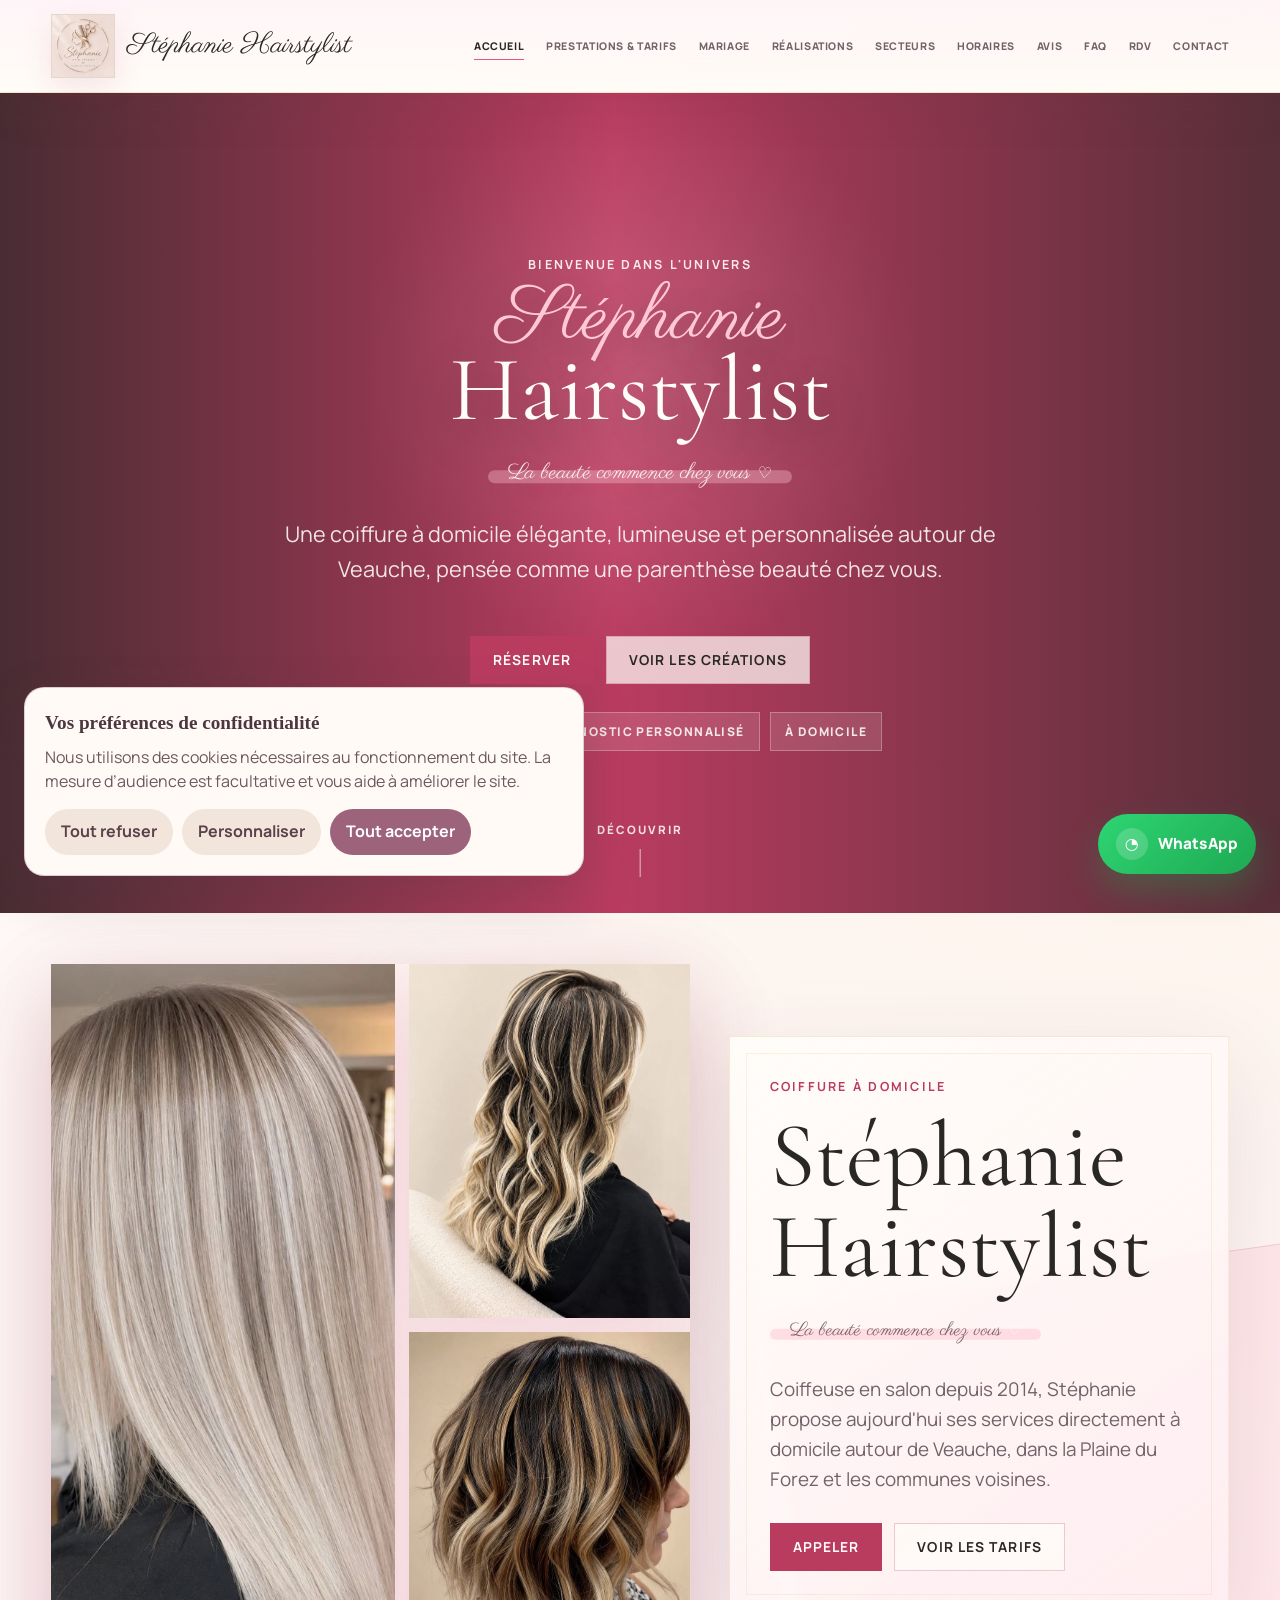
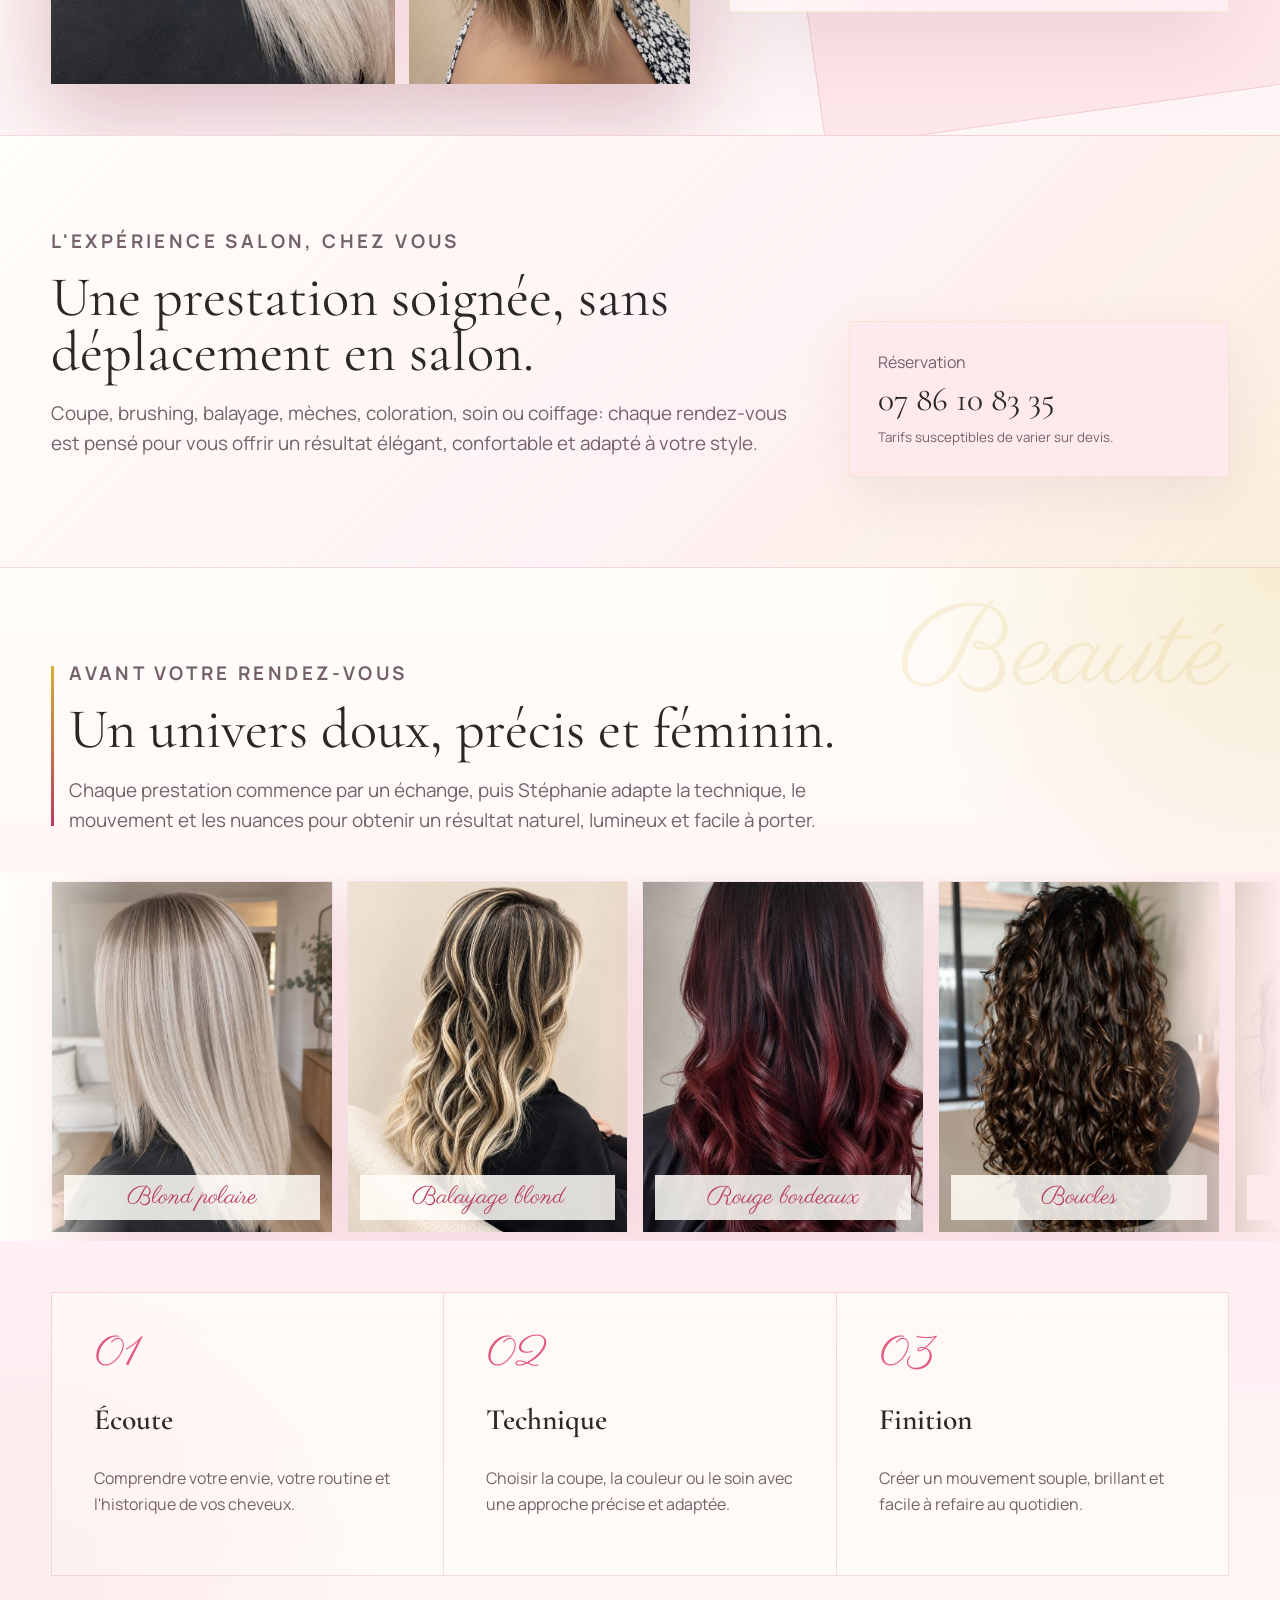
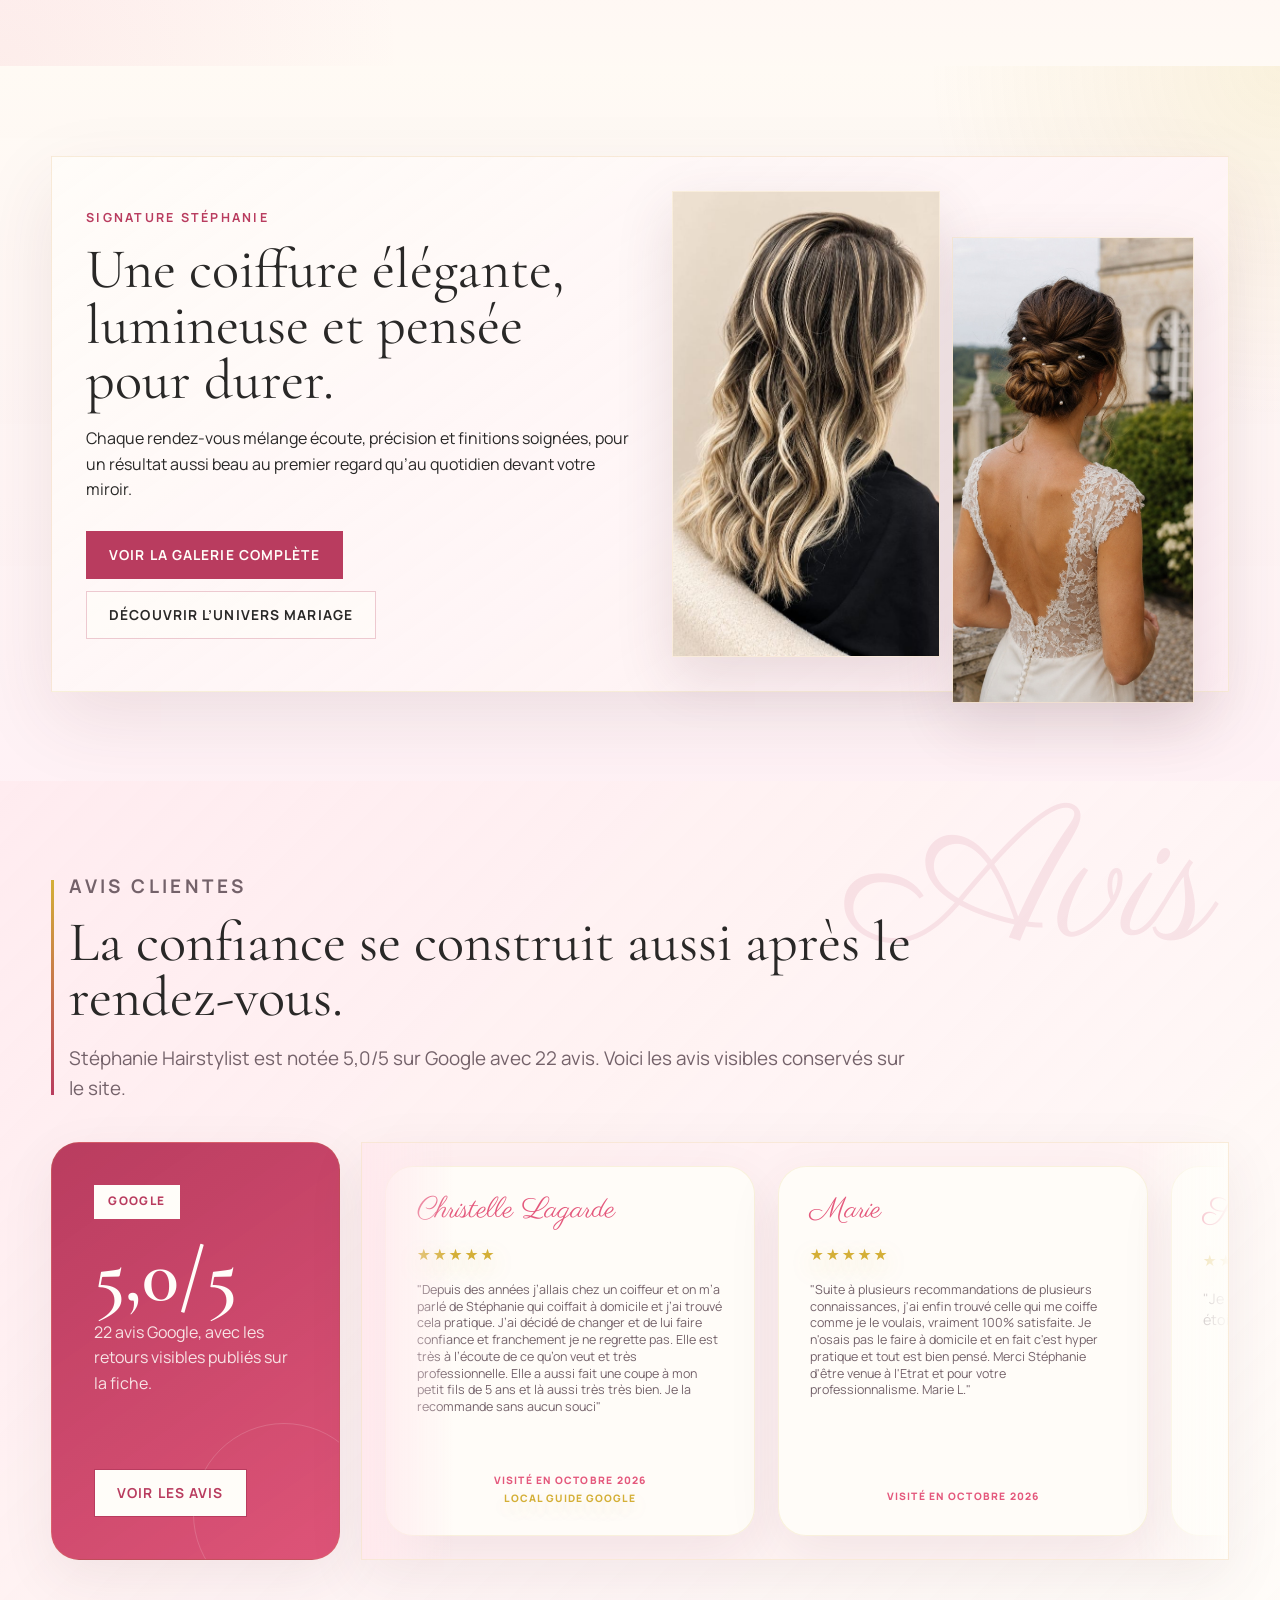
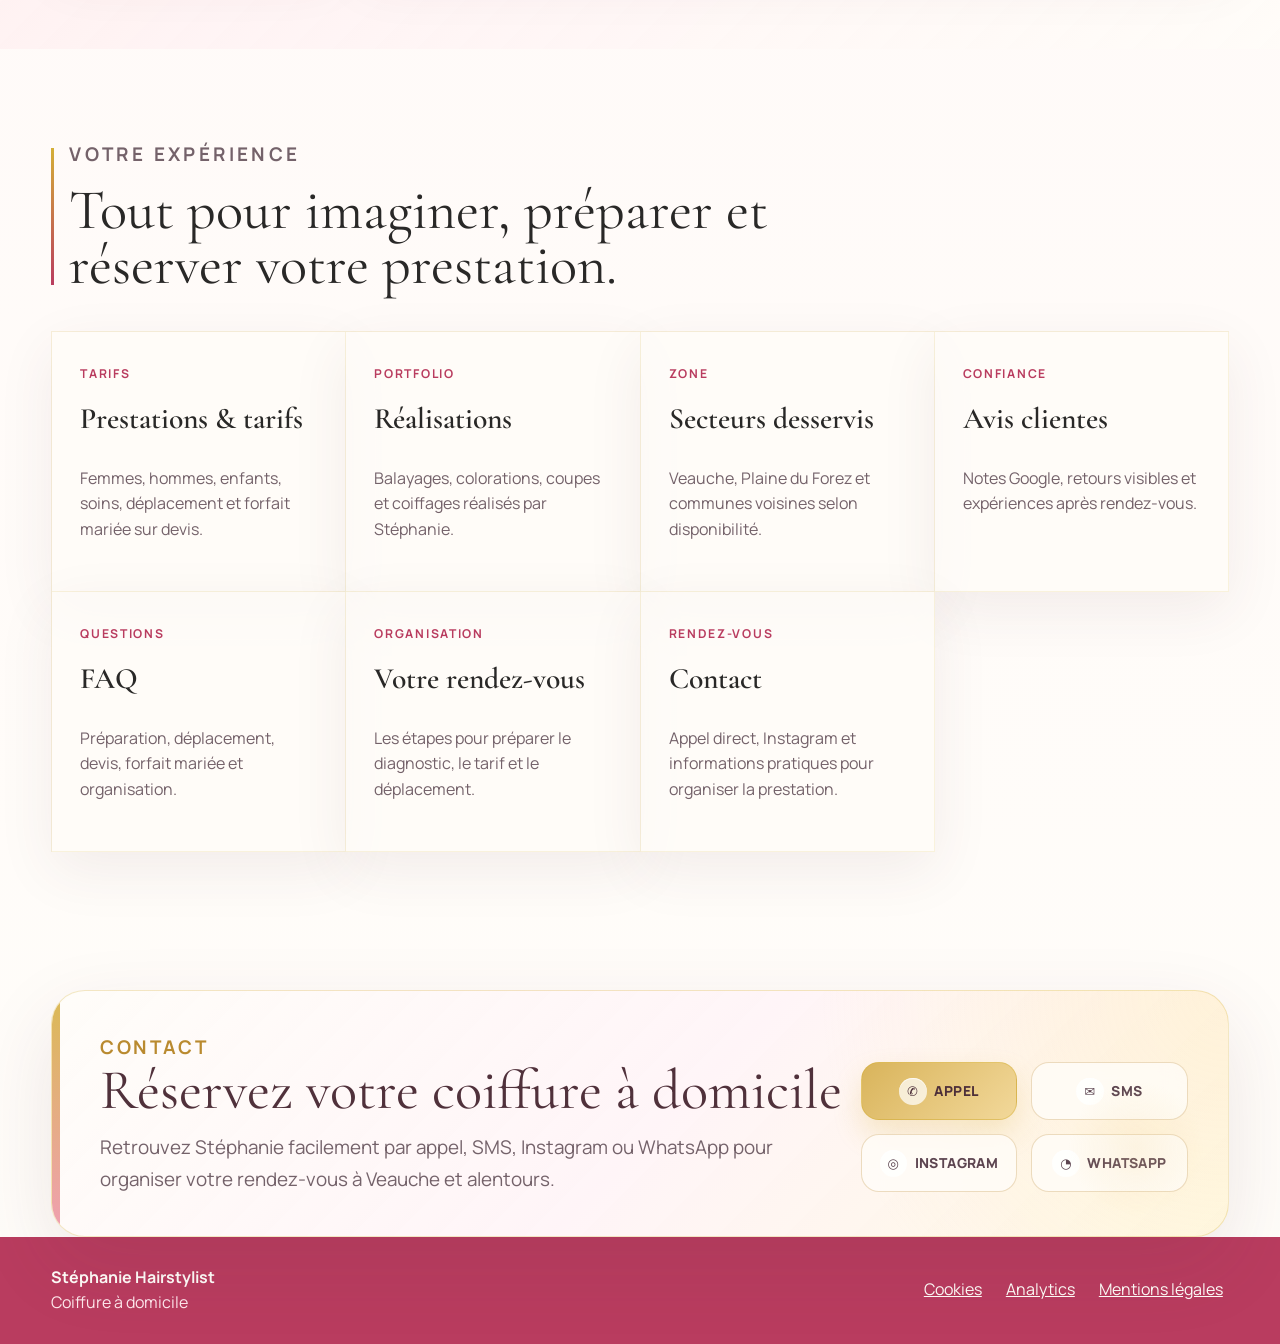
==== index.html @ c1f6a5e3 "Réparer les préférences et le suivi SMS" ====
<!doctype html>
<html lang="fr">
  <head>
    <meta charset="utf-8">
    <meta name="viewport" content="width=device-width, initial-scale=1">
    <title>Stéphanie Hairstylist | Coiffeuse à domicile</title>
    <meta name="description" content="Stéphanie Hairstylist, coiffeuse à domicile autour de Veauche, dans la Plaine du Forez, à Roche-la-Molière, Saint-Genest-Lerpt et communes voisines. Coupes, colorations, balayages et soins depuis 2014.">
    <meta name="keywords" content="coiffeuse à domicile Veauche, coiffure à domicile Veauche, coiffeuse Plaine du Forez, coiffeuse Roche-la-Molière, coiffeuse Saint-Genest-Lerpt, balayage Veauche, coloration à domicile Forez">
    <link rel="canonical" href="https://hairstylist-stephanie.com/">
    <meta property="og:title" content="Stéphanie Hairstylist | Coiffeuse à domicile">
    <meta property="og:description" content="Votre coiffeuse à domicile dans la Plaine du Forez. Coupes, couleurs, mèches et prestations personnalisées. La beauté commence chez vous 🩷">
    <meta property="og:image" content="https://hairstylist-stephanie.com/assets/brand/social-share-facebook.jpg">
    <meta property="og:url" content="https://hairstylist-stephanie.com/">
    <meta property="og:type" content="website">
    <meta property="og:site_name" content="Stéphanie Hairstylist">
    <meta property="og:image:width" content="1200">
    <meta property="og:image:height" content="630">
    <meta property="og:image:alt" content="Stéphanie Hairstylist, coiffeuse à domicile">
    <meta property="og:image:secure_url" content="https://hairstylist-stephanie.com/assets/brand/social-share-facebook.jpg">
    <meta property="og:image:type" content="image/jpeg">
    <meta name="twitter:card" content="summary_large_image">
    <meta name="twitter:title" content="Stéphanie Hairstylist | Coiffeuse à domicile">
    <meta name="twitter:description" content="Votre coiffeuse à domicile dans la Plaine du Forez. Coupes, couleurs, mèches et prestations personnalisées. La beauté commence chez vous 🩷">
    <meta name="twitter:image" content="https://hairstylist-stephanie.com/assets/brand/social-share-facebook.jpg">
    <meta name="twitter:image:alt" content="Stéphanie Hairstylist, coiffeuse à domicile">
    <link rel="icon" href="/assets/brand/logo-2026.jpg">
    <link rel="stylesheet" href="/src/styles.css?v=20261022-home-slider-21">
    <script type="application/ld+json">
      {
        "@context": "https://schema.org",
        "@type": "HairSalon",
        "name": "Stéphanie Hairstylist",
        "url": "https://hairstylist-stephanie.com/",
        "image": "https://hairstylist-stephanie.com/assets/brand/social-share-facebook.jpg",
        "telephone": "+33786108335",
        "description": "Coiffeuse à domicile autour de Veauche et dans la Plaine du Forez, spécialisée en coupes, brushing, colorations, balayages, mèches, soins et coiffures.",
        "priceRange": "€€",
        "areaServed": [
          { "@type": "AdministrativeArea", "name": "Loire (42)" },
          { "@type": "Place", "name": "Plaine du Forez" },
          { "@type": "City", "name": "Veauche" },
          { "@type": "City", "name": "Savigneux" },
          { "@type": "City", "name": "Saint-Romain-le-Puy" },
          { "@type": "City", "name": "Sury-le-Comtal" },
          { "@type": "City", "name": "Feurs" },
          { "@type": "City", "name": "Boën-sur-Lignon" },
          { "@type": "City", "name": "Roche-la-Molière" },
          { "@type": "City", "name": "Saint-Genest-Lerpt" }
        ],
        "sameAs": ["https://www.instagram.com/steph_aniehairstylist"],
        "aggregateRating": {
          "@type": "AggregateRating",
          "ratingValue": "5.0",
          "reviewCount": "22",
          "bestRating": "5",
          "worstRating": "1"
        },
        "foundingDate": "2025-10-06",
        "identifier": [
          { "@type": "PropertyValue", "propertyID": "SIREN", "value": "991 918 376" },
          { "@type": "PropertyValue", "propertyID": "SIRET", "value": "991 918 376 00013" }
        ]
      }
    </script>
    <script defer src="/src/content.js?v=20260916-realisations-photos-2"></script>
    <script defer src="/src/app.js?v=20260916-sector-zone-loire-exclusions"></script>
    <script defer src="/stephanie-analytics/consent.js?v=20261029-2"></script>
    <script defer src="/stephanie-analytics/tracker.js?v=20261029-2"></script>
  </head>
  <body>
    <header class="site-header">
      <a class="brand" href="index.html" aria-label="Accueil Stéphanie Hairstylist">
        <img src="/assets/brand/logo-2026.jpg" alt="Logo Stéphanie Hairstylist">
        <span>Stéphanie Hairstylist</span>
      </a>
      <button class="nav-toggle" type="button" aria-label="Ouvrir le menu" aria-expanded="false">
        <span></span><span></span><span></span>
      </button>
      <nav class="main-nav" aria-label="Navigation principale">
        <a class="active" href="index.html">Accueil</a>
        <a href="/prestations.html">Prestations & tarifs</a>
        <a href="/mariage.html">Mariage</a>
        <a href="/realisations.html">Réalisations</a>
        <a href="/secteurs.html">Secteurs</a>
        <a href="/horaires.html">Horaires</a>
        <a href="/avis.html">Avis</a>
        <a href="/faq.html">FAQ</a>
        <a href="/rdv.html">RDV</a>
        <a href="/contact.html">Contact</a>
      </nav>
    </header>

    <main>
      <section class="entry-stage" id="entree" aria-label="Entrée Stéphanie Hairstylist">
        <div class="entry-slider" aria-hidden="true">
          <img src="/assets/hero/accueil-principale-20261022.jpg" alt="">
          <img src="/assets/hero/accueil-4608-blonde.jpg" alt="">
          <img src="/assets/hero/accueil-4604-rousse.jpg" alt="">
          <img src="/assets/hero/accueil-4605-blonde-wavy.jpg" alt="">
          <img src="/assets/hero/accueil-4603-blonde-miel.jpg" alt="">
        </div>
        <div class="entry-content">
          <p class="kicker">Bienvenue dans l'univers</p>
          <h1><span class="script-name">Stéphanie</span> Hairstylist</h1>
          <p class="home-slogan">La beauté commence chez vous <span aria-hidden="true">♡</span></p>
          <p>Une coiffure à domicile élégante, lumineuse et personnalisée autour de Veauche, pensée comme une parenthèse beauté chez vous.</p>
          <div class="hero-actions">
            <a class="button primary" href="tel:+33786108335">Réserver</a>
            <a class="button secondary glass" href="/realisations.html">Voir les créations</a>
          </div>
          <div class="entry-stats" aria-label="Points forts">
            <span>Depuis 2014</span>
            <span>Diagnostic personnalisé</span>
            <span>À domicile</span>
          </div>
        </div>
        <a class="scroll-cue" href="#accueil" aria-label="Découvrir le site">Découvrir</a>
      </section>

      <section class="hero" id="accueil">
        <div class="hero-media" aria-hidden="true">
          <img src="/assets/gallery/48-blond-polaire-lisse.jpg" alt="">
          <img src="/assets/gallery/50-balayage-blond-wavy.jpg" alt="">
          <img src="/assets/gallery/45-carre-balayage-contour.jpg" alt="">
        </div>
        <div class="hero-copy">
          <p class="kicker">Coiffure à domicile</p>
          <h1>Stéphanie Hairstylist</h1>
          <p class="home-slogan dark">La beauté commence chez vous <span aria-hidden="true">♡</span></p>
          <p>Coiffeuse en salon depuis 2014, Stéphanie propose aujourd'hui ses services directement à domicile autour de Veauche, dans la Plaine du Forez et les communes voisines.</p>
          <div class="hero-actions">
            <a class="button primary" href="tel:+33786108335">Appeler</a>
            <a class="button secondary" href="/prestations.html">Voir les tarifs</a>
          </div>
        </div>
      </section>

      <section class="intro-section intro-section-luxe">
        <div class="intro-copy">
          <p class="section-label">L'expérience salon, chez vous</p>
          <h2>Une prestation soignée, sans déplacement en salon.</h2>
          <p>Coupe, brushing, balayage, mèches, coloration, soin ou coiffage: chaque rendez-vous est pensé pour vous offrir un résultat élégant, confortable et adapté à votre style.</p>
        </div>
        <div class="quick-contact">
          <span>Réservation</span>
          <a href="tel:+33786108335">07 86 10 83 35</a>
          <small>Tarifs susceptibles de varier sur devis.</small>
        </div>
      </section>

      <section class="section beauty-showcase beauty-showcase-luxe">
        <div class="section-heading">
          <p class="section-label">Avant votre rendez-vous</p>
          <h2>Un univers doux, précis et féminin.</h2>
          <p>Chaque prestation commence par un échange, puis Stéphanie adapte la technique, le mouvement et les nuances pour obtenir un résultat naturel, lumineux et facile à porter.</p>
        </div>
        <div class="beauty-ribbon" aria-label="Aperçu des réalisations">
          <div class="beauty-ribbon-track">
            <figure><img src="/assets/gallery/48-blond-polaire-lisse.jpg" alt="Blond polaire lisse"><figcaption>Blond polaire</figcaption></figure>
            <figure><img src="/assets/gallery/50-balayage-blond-wavy.jpg" alt="Balayage blond wavy"><figcaption>Balayage blond</figcaption></figure>
            <figure><img src="/assets/gallery/43-rouge-bordeaux-wavy.jpg" alt="Rouge bordeaux wavy"><figcaption>Rouge bordeaux</figcaption></figure>
            <figure><img src="/assets/gallery/44-boucles-brunes-longues.jpg" alt="Boucles brunes longues"><figcaption>Boucles</figcaption></figure>
            <figure><img src="/assets/gallery/45-carre-balayage-contour.jpg" alt="Carré balayage contour"><figcaption>Carré balayage</figcaption></figure>
            <figure><img src="/assets/gallery/46-rose-framboise-boucles.jpg" alt="Rose framboise bouclé"><figcaption>Rose framboise</figcaption></figure>
            <figure><img src="/assets/gallery/47-lissage-caramel-dore.jpg" alt="Lissage caramel doré"><figcaption>Lissage caramel</figcaption></figure>
            <figure><img src="/assets/gallery/49-meches-brunes-lisses.jpg" alt="Mèches brunes lisses"><figcaption>Mèches</figcaption></figure>
            <figure><img src="/assets/gallery/33-carre-cuivre-glossy.svg" alt="Carré cuivré glossy"><figcaption>Cuivré</figcaption></figure>
            <figure><img src="/assets/gallery/36-balayage-brun-froid.svg" alt="Balayage brun froid"><figcaption>Brun lumineux</figcaption></figure>
            <figure><img src="/assets/gallery/41-carre-brun-meche.svg" alt="Court brun méché"><figcaption>Court méché</figcaption></figure>
            <figure><img src="/assets/gallery/42-rouge-glossy-carre.svg" alt="Rouge glossy court"><figcaption>Rouge glossy</figcaption></figure>
            <figure><img src="/assets/mariage/01-chignon-tresse-rousse.jpg" alt="Chignon tressé roux" loading="lazy"><figcaption>Mariage · Chignon tressé</figcaption></figure>
            <figure><img src="/assets/mariage/02-chignon-banane-brun.jpg" alt="Chignon banane brun" loading="lazy"><figcaption>Mariage · Chignon banane</figcaption></figure>
            <figure><img src="/assets/mariage/03-attache-basse-blonde.jpg" alt="Attache basse blonde" loading="lazy"><figcaption>Mariage · Attache basse</figcaption></figure>
            <figure><img src="/assets/mariage/04-tresse-basse-brune.jpg" alt="Tresse basse brune" loading="lazy"><figcaption>Mariage · Tresse basse</figcaption></figure>
            <figure><img src="/assets/mariage/05-chignon-bas-brun.jpg" alt="Chignon bas brun" loading="lazy"><figcaption>Mariage · Chignon bas</figcaption></figure>
            <figure><img src="/assets/mariage/06-tresse-basse-rousse.jpg" alt="Tresse basse rousse" loading="lazy"><figcaption>Mariage · Tresse rousse</figcaption></figure>
            <figure><img src="/assets/mariage/07-chignon-tresse-brun.jpg" alt="Chignon tressé brun" loading="lazy"><figcaption>Mariage · Chignon tressé</figcaption></figure>
            <figure><img src="/assets/mariage/08-tresse-longue-fleurie.jpg" alt="Tresse longue fleurie" loading="lazy"><figcaption>Mariage · Tresse fleurie</figcaption></figure>
            <figure><img src="/assets/mariage/09-carre-wavy-blond.jpg" alt="Carré wavy blond" loading="lazy"><figcaption>Mariage · Carré wavy</figcaption></figure>
            <figure><img src="/assets/mariage/10-wavy-long-brun.jpg" alt="Wavy long brun" loading="lazy"><figcaption>Mariage · Wavy brun</figcaption></figure>
            <figure><img src="/assets/mariage/11-queue-basse-brune.jpg" alt="Queue basse brune" loading="lazy"><figcaption>Mariage · Queue basse</figcaption></figure>
            <figure><img src="/assets/mariage/12-chignon-blond-lac.jpg" alt="Chignon blond romantique" loading="lazy"><figcaption>Mariage · Chignon blond</figcaption></figure>
            <figure><img src="/assets/mariage/13-tresse-bulle-brune.jpg" alt="Tresse bulle brune" loading="lazy"><figcaption>Mariage · Tresse bulle</figcaption></figure>
            <figure><img src="/assets/mariage/14-demi-attache-brune.jpg" alt="Demi-attache brune" loading="lazy"><figcaption>Mariage · Demi-attache</figcaption></figure>
            <figure><img src="/assets/mariage/15-queue-haute-blonde.jpg" alt="Queue haute blonde" loading="lazy"><figcaption>Mariage · Queue haute</figcaption></figure>
            <figure><img src="/assets/mariage/16-chignon-tresse-rousse-bijou.jpg" alt="Chignon tressé roux avec bijou" loading="lazy"><figcaption>Mariage · Tresse précieuse</figcaption></figure>
            <figure><img src="/assets/mariage/17-chignon-flou-roux.jpg" alt="Chignon flou roux" loading="lazy"><figcaption>Mariage · Chignon flou</figcaption></figure>
            <figure><img src="/assets/mariage/18-tresse-longue-blonde.jpg" alt="Tresse longue blonde" loading="lazy"><figcaption>Mariage · Tresse blonde</figcaption></figure>
            <figure><img src="/assets/mariage/19-wavy-blond-bijou.jpg" alt="Wavy blond avec bijou" loading="lazy"><figcaption>Mariage · Wavy blond</figcaption></figure>
            <figure><img src="/assets/mariage/20-chignon-bas-roux.jpg" alt="Chignon bas roux" loading="lazy"><figcaption>Mariage · Chignon roux</figcaption></figure>
            <figure><img src="/assets/mariage/21-chignon-tresse-perles.jpg" alt="Chignon tressé avec perles" loading="lazy"><figcaption>Mariage · Tresse et perles</figcaption></figure>
            <figure><img src="/assets/mariage/22-chignon-bas-brun-verriere.jpg" alt="Chignon bas brun" loading="lazy"><figcaption>Mariage · Chignon brun</figcaption></figure>
            <figure><img src="/assets/mariage/23-chignon-haut-brun.jpg" alt="Chignon haut brun" loading="lazy"><figcaption>Mariage · Chignon haut</figcaption></figure>
            <figure><img src="/assets/gallery/51-coupe-homme-degrade-barbe.jpg" alt="Dégradé homme avec barbe" loading="lazy"><figcaption>Homme · Dégradé et barbe</figcaption></figure>
            <figure><img src="/assets/gallery/52-coupe-homme-texture.jpg" alt="Coupe homme texturée" loading="lazy"><figcaption>Homme · Coupe texturée</figcaption></figure>
            <figure><img src="/assets/gallery/53-coupe-homme-boucle-degrade.jpg" alt="Dégradé bouclé homme" loading="lazy"><figcaption>Homme · Dégradé bouclé</figcaption></figure>
            <figure><img src="/assets/gallery/54-coupe-homme-longue-bouclee.jpg" alt="Coupe homme longue bouclée" loading="lazy"><figcaption>Homme · Boucles longues</figcaption></figure>
            <figure><img src="/assets/gallery/55-coupe-homme-degrade-naturel.jpg" alt="Dégradé naturel homme" loading="lazy"><figcaption>Homme · Dégradé naturel</figcaption></figure>
            <figure><img src="/assets/homme/codex-clipboard-8e6dac6a-ccc5-4b49-90c0-f9670b055e3d.jpg" alt="Coupe homme naturel en lumière dorée" loading="lazy"><figcaption>Homme · Lumière dorée</figcaption></figure>
            <figure><img src="/assets/homme/codex-clipboard-05c6ee0b-7695-4b1d-ada2-12fd46596fd2.jpg" alt="Coupe homme barbe et volume urbain" loading="lazy"><figcaption>Homme · Barbe et volume</figcaption></figure>
            <figure><img src="/assets/homme/codex-clipboard-d5243a38-d0f3-4e5e-ab60-feb4e8b10f4e.jpg" alt="Coupe homme dégradé moderne" loading="lazy"><figcaption>Homme · Dégradé moderne</figcaption></figure>
            <figure><img src="/assets/homme/codex-clipboard-cab016f2-52ed-4c7f-b7bf-13b621d523ee.jpg" alt="Coupe homme esprit nature" loading="lazy"><figcaption>Homme · Esprit nature</figcaption></figure>
            <figure><img src="/assets/homme/codex-clipboard-1c58c98a-18e3-417d-bc35-ca9e4a66d842.jpg" alt="Coupe homme élégante en ville" loading="lazy"><figcaption>Homme · Élégance urbaine</figcaption></figure>
            <figure><img src="/assets/homme/codex-clipboard-bd2f6b21-feef-4ff8-8a04-1fb283969ea7.jpg" alt="Coupe homme wavy bord de mer" loading="lazy"><figcaption>Homme · Bord de mer</figcaption></figure>
          </div>
        </div>
        <div class="experience-steps">
          <article>
            <span>01</span>
            <h3>Écoute</h3>
            <p>Comprendre votre envie, votre routine et l'historique de vos cheveux.</p>
          </article>
          <article>
            <span>02</span>
            <h3>Technique</h3>
            <p>Choisir la coupe, la couleur ou le soin avec une approche précise et adaptée.</p>
          </article>
          <article>
            <span>03</span>
            <h3>Finition</h3>
            <p>Créer un mouvement souple, brillant et facile à refaire au quotidien.</p>
          </article>
        </div>
      </section>

      <section class="section signature-section">
        <div class="signature-panel">
          <div class="signature-copy">
            <p class="section-label">Signature Stéphanie</p>
            <h2>Une coiffure élégante, lumineuse et pensée pour durer.</h2>
            <p>Chaque rendez-vous mélange écoute, précision et finitions soignées, pour un résultat aussi beau au premier regard qu’au quotidien devant votre miroir.</p>
            <div class="hero-actions">
              <a class="button primary" href="/realisations.html">Voir la galerie complète</a>
              <a class="button secondary" href="/mariage.html">Découvrir l’univers mariage</a>
            </div>
          </div>
          <div class="signature-visual" aria-hidden="true">
            <img src="/assets/gallery/50-balayage-blond-wavy.jpg" alt="">
            <img src="/assets/mariage/21-chignon-tresse-perles.jpg" alt="">
          </div>
        </div>
      </section>

      <section class="section reviews-section" id="avis">
        <div class="section-heading">
          <p class="section-label">Avis clientes</p>
          <h2>La confiance se construit aussi après le rendez-vous.</h2>
          <p>Stéphanie Hairstylist est notée 5,0/5 sur Google avec 22 avis. Voici les avis visibles conservés sur le site.</p>
        </div>
        <div class="reviews-layout home-reviews-layout">
          <article class="reviews-score">
            <span class="reviews-mark">Google</span>
            <strong>5,0/5</strong>
            <p>22 avis Google, avec les retours visibles publiés sur la fiche.</p>
            <a class="button primary" href="https://www.google.com/search?q=hairstylist+st%C3%A9phanie+veauche" target="_blank" rel="noreferrer">Voir les avis</a>
          </article>
          <div class="reviews-marquee" aria-label="Avis clients Google défilants">
            <div class="reviews-marquee-track">
              <article class="review-card long-review">
                <span>Christelle Lagarde</span>
                <div class="review-stars" aria-label="Note 5 sur 5">★★★★★</div>
                <p>"Depuis des années j’allais chez un coiffeur et on m’a parlé de Stéphanie qui coiffait à domicile et j’ai trouvé cela pratique. J’ai décidé de changer et de lui faire confiance et franchement je ne regrette pas. Elle est très à l’écoute de ce qu’on veut et très professionnelle. Elle a aussi fait une coupe à mon petit fils de 5 ans et là aussi très très bien. Je la recommande sans aucun souci"</p>
                <small class="review-meta">
                  <span>Visité en octobre 2026</span>
                  <span class="local-guide">Local Guide Google</span>
                </small>
              </article>
              <article class="review-card long-review">
                <span>Marie</span>
                <div class="review-stars" aria-label="Note 5 sur 5">★★★★★</div>
                <p>"Suite à plusieurs recommandations de plusieurs connaissances, j'ai enfin trouvé celle qui me coiffe comme je le voulais, vraiment 100% satisfaite. Je n'osais pas le faire à domicile et en fait c'est hyper pratique et tout est bien pensé. Merci Stéphanie d'être venue à l'Etrat et pour votre professionnalisme. Marie L."</p>
                <small>Visité en octobre 2026</small>
              </article>
              <article class="review-card">
                <span>Shay Ïna</span>
                <div class="review-stars" aria-label="Note 5 sur 5">★★★★★</div>
                <p>"Je confirme tous les autres avis avec 5 étoiles. Très contente"</p>
                <small class="review-meta">
                  <span>Visité en septembre 2026</span>
                  <span class="local-guide">Local Guide Google</span>
                </small>
              </article>
              <article class="review-card long-review">
                <span>Jade Murat</span>
                <div class="review-stars" aria-label="Note 5 sur 5">★★★★★</div>
                <p>"Stéphanie me coiffe depuis plusieurs années, c'est une excellente coiffeuse, de bons conseils, à l'écoute, qui connait vraiment son métier. On peut que lui faire confiance :)"</p>
                <small>Visité en septembre 2026</small>
              </article>
              <article class="review-card long-review">
                <span>Francoise</span>
                <div class="review-stars" aria-label="Note 5 sur 5">★★★★★</div>
                <p>"Je connais Stéphanie depuis quelques années maintenant c’est la meilleure coiffeuse que j’ai pu connaître. De bons conseils, à l’écoute et, surtout un sacré talent. Comme à chaque passage je ne suis jamais déçue. Elle est exceptionnelle 🧚‍♀️"</p>
                <small>Visité en septembre 2026</small>
              </article>
              <article class="review-card long-review">
                <span>Nath Di Luoffo</span>
                <div class="review-stars" aria-label="Note 5 sur 5">★★★★★</div>
                <p>"Je recommande vivement! Stéphanie est une excellente coiffeuse ,de bon conseil et à l'écoute.Je suis vraiment satisfaite de ma coupe et Stéphanie a réalisé un ombré parfait! Très professionnelle et disponible, on est tout de suite en confiance. Merci beaucoup! Une nouvelle cliente fidèle. Nathalie D L"</p>
                <small>Visité en septembre 2026</small>
              </article>
              <article class="review-card long-review">
                <span>Alouache Sofiane</span>
                <div class="review-stars" aria-label="Note 5 sur 5">★★★★★</div>
                <p>"Première fois que nous essayons une coiffeuse à domicile , Et ben s'était parfait , une prestation bien exécuter pour moi ma femme et mon fils , Professionnellement parfaite ! Humainement incroyable . Coiffeuse à l'écoute , arrangeante , douce, sociable et professionnelle. Merci encore ! Nous vous recontacterons rapidement 🙏"</p>
                <small class="review-meta">
                  <span>Visité en août 2026</span>
                  <span class="local-guide">Local Guide Google</span>
                </small>
              </article>
              <article class="review-card">
                <span>Priscilla Loubier</span>
                <div class="review-stars" aria-label="Note 5 sur 5">★★★★★</div>
                <p>"Coiffeuse au top , très agréable et se déplace à domicile. Je recommande les yeux fermés !"</p>
                <small>Visité en août 2026</small>
              </article>
              <article class="review-card">
                <span>Matis Vandendriessche</span>
                <div class="review-stars" aria-label="Note 5 sur 5">★★★★★</div>
                <p>"le professionnalisme de cette coiffeuse est au top je recommande fortement !!"</p>
                <small>Visité en août 2026</small>
              </article>
              <article class="review-card long-review" aria-hidden="true">
                <span>Nath Di Luoffo</span>
                <div class="review-stars" aria-label="Note 5 sur 5">★★★★★</div>
                <p>"Je recommande vivement! Stéphanie est une excellente coiffeuse ,de bon conseil et à l'écoute.Je suis vraiment satisfaite de ma coupe et Stéphanie a réalisé un ombré parfait! Très professionnelle et disponible, on est tout de suite en confiance. Merci beaucoup! Une nouvelle cliente fidèle. Nathalie D L"</p>
                <small>Visité en septembre 2026</small>
              </article>
              <article class="review-card long-review" aria-hidden="true">
                <span>Alouache Sofiane</span>
                <div class="review-stars" aria-label="Note 5 sur 5">★★★★★</div>
                <p>"Première fois que nous essayons une coiffeuse à domicile , Et ben s'était parfait , une prestation bien exécuter pour moi ma femme et mon fils , Professionnellement parfaite ! Humainement incroyable . Coiffeuse à l'écoute , arrangeante , douce, sociable et professionnelle. Merci encore ! Nous vous recontacterons rapidement 🙏"</p>
                <small class="review-meta">
                  <span>Visité en août 2026</span>
                  <span class="local-guide">Local Guide Google</span>
                </small>
              </article>
              <article class="review-card" aria-hidden="true">
                <span>Priscilla Loubier</span>
                <div class="review-stars" aria-label="Note 5 sur 5">★★★★★</div>
                <p>"Coiffeuse au top , très agréable et se déplace à domicile. Je recommande les yeux fermés !"</p>
                <small>Visité en août 2026</small>
              </article>
              <article class="review-card" aria-hidden="true">
                <span>Matis Vandendriessche</span>
                <div class="review-stars" aria-label="Note 5 sur 5">★★★★★</div>
                <p>"le professionnalisme de cette coiffeuse est au top je recommande fortement !!"</p>
                <small>Visité en août 2026</small>
              </article>
              <article class="review-card">
                <span>Leslie Berthomieu</span>
                <div class="review-stars" aria-label="Note 5 sur 5">★★★★★</div>
                <p>"Stéphanie est super, à l'écoute elle sait vous rendre belle. Elle connaît son boulot sur le bout des doigts et je la recommande à 100%."</p>
                <small class="review-meta">
                  <span>Visité en juillet 2026</span>
                  <span class="local-guide">Local Guide Google</span>
                </small>
              </article>
              <article class="review-card long-review dense-review">
                <span>De Sousa Samuel</span>
                <div class="review-stars" aria-label="Note 5 sur 5">★★★★★</div>
                <p>"Cela fait plusieurs fois que je fais appel à cette coiffeuse à domicile et je ne peux que la recommander ! Elle est toujours ponctuelle, très professionnelle et d’une grande gentillesse. Elle prend vraiment le temps de conseiller et de comprendre ce que l’on souhaite. On sent qu’elle privilégie la qualité plutôt que la quantité, avec beaucoup de soin et de précision dans son travail. Le résultat est toujours impeccable et correspond parfaitement à mes attentes. Un vrai confort de profiter d’une prestation de qualité directement à domicile, avec une personne passionnée, à l’écoute et très agréable. Je recommande les yeux fermés !"</p>
                <small>Visité en juillet 2026</small>
              </article>
              <article class="review-card">
                <span>Anthony Martine</span>
                <div class="review-stars" aria-label="Note 5 sur 5">★★★★★</div>
                <p>"Excellente coiffeuse, qui s’est occupé de ma femme et moi même. Vraiment a l’écoute, professionnelle et très soucieuse de chaque petit détail. Nous recommandons fortement et la remercions pour sa gentillesse."</p>
                <small>Visité en juillet 2026</small>
              </article>
              <article class="review-card">
                <span>Passion Pêche</span>
                <div class="review-stars" aria-label="Note 5 sur 5">★★★★★</div>
                <p>"Très content de sa prestation, une vraie professionnelle, on sent qu'elle est passionnée, et le résultat a été parfait."</p>
                <small>Visité en juillet 2026</small>
              </article>
              <article class="review-card">
                <span>Selma Aït Addi</span>
                <div class="review-stars" aria-label="Note 5 sur 5">★★★★★</div>
                <p>"Vraiment très très contente de Stéphanie, on me l'avait recommandé, dorénavant ce ne sera qu'elle qui aura mes cheveux entre ses mains !"</p>
                <small>Visité en juillet 2026</small>
              </article>
              <article class="review-card">
                <span>Marion Gillet De Thorey</span>
                <div class="review-stars" aria-label="Note 5 sur 5">★★★★★</div>
                <p>"Super coiffeuse à domicile. Professionnelle et très sympathique. J'ai toujours eu peur d'aller chez le coiffeur et j'ai été entièrement satisfaite des services de Stéphanie ! Je la recommande à 100%."</p>
                <small>Visité en juillet 2026</small>
              </article>
              <article class="review-card">
                <span>Yohan Pradier</span>
                <div class="review-stars" aria-label="Note 5 sur 5">★★★★★</div>
                <p>"Très satisfait de ma nouvelle coupe de cheveux et du taillage de ma barbe je suis ravis"</p>
                <small>Visité en juin 2026</small>
              </article>
              <article class="review-card" aria-hidden="true">
                <span>Leslie Berthomieu</span>
                <div class="review-stars" aria-label="Note 5 sur 5">★★★★★</div>
                <p>"Stéphanie est super, à l'écoute elle sait vous rendre belle. Elle connaît son boulot sur le bout des doigts et je la recommande à 100%."</p>
                <small class="review-meta">
                  <span>Visité en juillet 2026</span>
                  <span class="local-guide">Local Guide Google</span>
                </small>
              </article>
              <article class="review-card long-review dense-review" aria-hidden="true">
                <span>De Sousa Samuel</span>
                <div class="review-stars" aria-label="Note 5 sur 5">★★★★★</div>
                <p>"Cela fait plusieurs fois que je fais appel à cette coiffeuse à domicile et je ne peux que la recommander ! Elle est toujours ponctuelle, très professionnelle et d’une grande gentillesse. Elle prend vraiment le temps de conseiller et de comprendre ce que l’on souhaite. On sent qu’elle privilégie la qualité plutôt que la quantité, avec beaucoup de soin et de précision dans son travail. Le résultat est toujours impeccable et correspond parfaitement à mes attentes. Un vrai confort de profiter d’une prestation de qualité directement à domicile, avec une personne passionnée, à l’écoute et très agréable. Je recommande les yeux fermés !"</p>
                <small>Visité en juillet 2026</small>
              </article>
              <article class="review-card" aria-hidden="true">
                <span>Anthony Martine</span>
                <div class="review-stars" aria-label="Note 5 sur 5">★★★★★</div>
                <p>"Excellente coiffeuse, qui s’est occupé de ma femme et moi même. Vraiment a l’écoute, professionnelle et très soucieuse de chaque petit détail. Nous recommandons fortement et la remercions pour sa gentillesse."</p>
                <small>Visité en juillet 2026</small>
              </article>
              <article class="review-card" aria-hidden="true">
                <span>Passion Pêche</span>
                <div class="review-stars" aria-label="Note 5 sur 5">★★★★★</div>
                <p>"Très content de sa prestation, une vraie professionnelle, on sent qu'elle est passionnée, et le résultat a été parfait."</p>
                <small>Visité en juillet 2026</small>
              </article>
              <article class="review-card" aria-hidden="true">
                <span>Selma Aït Addi</span>
                <div class="review-stars" aria-label="Note 5 sur 5">★★★★★</div>
                <p>"Vraiment très très contente de Stéphanie, on me l'avait recommandé, dorénavant ce ne sera qu'elle qui aura mes cheveux entre ses mains !"</p>
                <small>Visité en juillet 2026</small>
              </article>
              <article class="review-card" aria-hidden="true">
                <span>Marion Gillet De Thorey</span>
                <div class="review-stars" aria-label="Note 5 sur 5">★★★★★</div>
                <p>"Super coiffeuse à domicile. Professionnelle et très sympathique. J'ai toujours eu peur d'aller chez le coiffeur et j'ai été entièrement satisfaite des services de Stéphanie ! Je la recommande à 100%."</p>
                <small>Visité en juillet 2026</small>
              </article>
              <article class="review-card" aria-hidden="true">
                <span>Yohan Pradier</span>
                <div class="review-stars" aria-label="Note 5 sur 5">★★★★★</div>
                <p>"Très satisfait de ma nouvelle coupe de cheveux et du taillage de ma barbe je suis ravis"</p>
                <small>Visité en juin 2026</small>
              </article>
              <article class="review-card">
                <span>L'Hois Mariane</span>
                <div class="review-stars" aria-label="Note 5 sur 5">★★★★★</div>
                <p>"La coupe était parfaite."</p>
                <small>Visité en décembre 2025</small>
              </article>
              <article class="review-card">
                <span>L'or du temps</span>
                <div class="review-stars" aria-label="Note 5 sur 5">★★★★★</div>
                <p>"Le rendez-vous s'est merveilleusement bien passé."</p>
                <small>Visité en décembre 2025</small>
              </article>
              <article class="review-card">
                <span>Le J 78</span>
                <div class="review-stars" aria-label="Note 5 sur 5">★★★★★</div>
                <p>"J'ai essayé cette coiffeuse a domicile. Et j'en suis pas déçu je recommande fortement. Elle est vraiment professionnelle et sympathique."</p>
                <small>Visité en octobre 2025</small>
              </article>
              <article class="review-card" aria-hidden="true">
                <span>L'Hois Mariane</span>
                <div class="review-stars" aria-label="Note 5 sur 5">★★★★★</div>
                <p>"La coupe était parfaite."</p>
                <small>Visité en décembre 2025</small>
              </article>
              <article class="review-card" aria-hidden="true">
                <span>L'or du temps</span>
                <div class="review-stars" aria-label="Note 5 sur 5">★★★★★</div>
                <p>"Le rendez-vous s'est merveilleusement bien passé."</p>
                <small>Visité en décembre 2025</small>
              </article>
              <article class="review-card" aria-hidden="true">
                <span>Le J 78</span>
                <div class="review-stars" aria-label="Note 5 sur 5">★★★★★</div>
                <p>"J'ai essayé cette coiffeuse a domicile. Et j'en suis pas déçu je recommande fortement. Elle est vraiment professionnelle et sympathique."</p>
                <small>Visité en octobre 2025</small>
              </article>
              <article class="review-card">
                <span>Sini Sweets</span>
                <div class="review-stars" aria-label="Note 5 sur 5">★★★★★</div>
                <p>Avis 5/5 publié sur Google.</p>
                <small>Visité en novembre 2025</small>
              </article>
              <article class="review-card">
                <span>Daniel Poulard</span>
                <div class="review-stars" aria-label="Note 5 sur 5">★★★★★</div>
                <p>"Du super boulot, et une personne super sympathique."</p>
                <small>Visité en octobre 2025</small>
              </article>
              <article class="review-card">
                <span>McFrite 78</span>
                <div class="review-stars" aria-label="Note 5 sur 5">★★★★★</div>
                <p>Avis 5/5 publié sur Google.</p>
                <small>Visité en octobre 2025</small>
              </article>
              <article class="review-card" aria-hidden="true">
                <span>Daniel Poulard</span>
                <div class="review-stars" aria-label="Note 5 sur 5">★★★★★</div>
                <p>"Du super boulot, et une personne super sympathique."</p>
                <small>Visité en octobre 2025</small>
              </article>
            
            </div>
          </div>
        </div>
      </section>

      <section class="section">
        <div class="section-heading">
          <p class="section-label">Votre expérience</p>
          <h2>Tout pour imaginer, préparer et réserver votre prestation.</h2>
        </div>
        <div class="page-link-grid">
          <a class="page-link-card" href="/prestations.html">
            <span>Tarifs</span>
            <h3>Prestations & tarifs</h3>
            <p>Femmes, hommes, enfants, soins, déplacement et forfait mariée sur devis.</p>
          </a>
          <a class="page-link-card" href="/realisations.html">
            <span>Portfolio</span>
            <h3>Réalisations</h3>
            <p>Balayages, colorations, coupes et coiffages réalisés par Stéphanie.</p>
          </a>
          <a class="page-link-card" href="/secteurs.html">
            <span>Zone</span>
            <h3>Secteurs desservis</h3>
            <p>Veauche, Plaine du Forez et communes voisines selon disponibilité.</p>
          </a>
          <a class="page-link-card" href="/avis.html">
            <span>Confiance</span>
            <h3>Avis clientes</h3>
            <p>Notes Google, retours visibles et expériences après rendez-vous.</p>
          </a>
          <a class="page-link-card" href="/faq.html">
            <span>Questions</span>
            <h3>FAQ</h3>
            <p>Préparation, déplacement, devis, forfait mariée et organisation.</p>
          </a>
          <a class="page-link-card" href="/rdv.html">
            <span>Organisation</span>
            <h3>Votre rendez-vous</h3>
            <p>Les étapes pour préparer le diagnostic, le tarif et le déplacement.</p>
          </a>
          <a class="page-link-card" href="/contact.html">
            <span>Rendez-vous</span>
            <h3>Contact</h3>
            <p>Appel direct, Instagram et informations pratiques pour organiser la prestation.</p>
          </a>
        </div>
      </section>

            <section class="contact-section contact-section--final">
        <div>
          <p class="section-label">Contact</p>
          <h2>Réservez votre coiffure à domicile</h2>
          <p>Retrouvez Stéphanie facilement par appel, SMS, Instagram ou WhatsApp pour organiser votre rendez-vous à Veauche et alentours.</p>
        </div>
        <div class="contact-actions">
          <a class="button primary" href="tel:+33786108335">Appel</a>
          <a class="button secondary" href="sms:+33786108335">SMS</a>
          <a class="button secondary" href="https://www.instagram.com/steph_aniehairstylist" target="_blank" rel="noreferrer">Instagram</a>
          <a class="button secondary" href="https://wa.me/33786108335" target="_blank" rel="noreferrer">WhatsApp</a>
        </div>
      </section>
    </main>
    <a class="floating-contact floating-contact--desktop" href="https://wa.me/33786108335" target="_blank" rel="noreferrer" aria-label="Contacter Stéphanie sur WhatsApp"><span>WhatsApp</span></a>
    <a class="floating-contact floating-contact--mobile" href="sms:+33786108335" aria-label="Envoyer un SMS à Stéphanie"><span>SMS</span></a>

    <footer class="footer">
      <div>
        <strong>Stéphanie Hairstylist</strong>
        <span>Coiffure à domicile</span>
      </div>
      <div class="footer-actions">
        <button class="footer-link" type="button" data-cookie-settings>Cookies</button>
        <a class="footer-link" href="https://stephanie-analytics.stephanie-analytics.workers.dev/admin" target="_blank" rel="noopener">Analytics</a>
        <button class="footer-link" type="button" id="legalToggle">Mentions légales</button>
      </div>
    </footer>

    <dialog class="legal-dialog" id="legalDialog">
      <button class="dialog-close" type="button" id="legalClose" aria-label="Fermer">×</button>
      <h2>Mentions légales</h2>
      <h3>Politique de confidentialité</h3>
      <p>La mesure d’audience interne n’est activée qu’après votre accord depuis le lien Cookies. Elle produit des statistiques sur les pages consultées, les appareils, les sources de visite, les clics de contact et une localisation approximative à l’échelle de la ville. Un identifiant aléatoire limité à ce site permet de reconnaître des visites répétées après votre accord. Aucune adresse IP complète, aucun nom, aucune adresse e-mail ni aucune adresse précise ne sont conservés. Vos préférences sont modifiables à tout moment depuis le lien Cookies.</p>
      <dl>
        <div><dt>Entreprise</dt><dd>Stéphanie Hairstylist</dd></div>
        <div><dt>SIREN</dt><dd>991 918 376</dd></div>
        <div><dt>SIRET du siège social</dt><dd>991 918 376 00013</dd></div>
        <div><dt>Numéro de TVA</dt><dd>FR04991918376</dd></div>
        <div><dt>Date de création</dt><dd>06 octobre 2025</dd></div>
        <div><dt>Activité</dt><dd>Coiffure - 9602A</dd></div>
        <div><dt>Forme juridique</dt><dd>Entrepreneur individuel</dd></div>
      </dl>
    </dialog>
  </body>
</html>
---- src/styles.css ----
@import url("https://fonts.googleapis.com/css2?family=Cormorant+Garamond:wght@400;500;600;700&family=Manrope:wght@400;500;600;700&family=Parisienne&display=swap");

:root {
  --ink: #292827;
  --muted: #74626a;
  --paper: #fff2f6;
  --warm: #ffc9d4;
  --cream: #fffdf9;
  --blush-50: #ffe9ed;
  --blush-100: #ffc9d4;
  --blush-200: #ffa6bb;
  --blush-300: #ff7fa1;
  --rose: #e4587c;
  --berry: #b93c5f;
  --gold: #d4af37;
  --copper: #9e5f4b;
  --line: rgba(185, 60, 95, 0.16);
  --shadow: 0 24px 80px rgba(185, 60, 95, 0.16);
  --script: "Parisienne", "Snell Roundhand", "Brush Script MT", cursive;
  --serif: "Cormorant Garamond", "Bodoni 72", "Didot", Georgia, serif;
  --sans: "Manrope", Inter, ui-sans-serif, system-ui, -apple-system, BlinkMacSystemFont, "Segoe UI", sans-serif;
}

/* Préférences de confidentialité */
.cookie-banner { position: fixed; z-index: 9998; left: 24px; bottom: 24px; width: min(560px, calc(100vw - 32px)); display: grid; gap: 16px; padding: 20px; border: 1px solid rgba(157,99,123,.3); border-radius: 20px; background: #fffaf6; box-shadow: 0 18px 50px rgba(76,55,64,.24); color: #4c3740; }
.cookie-banner[hidden] { display: none !important; pointer-events: none; }
.cookie-banner strong { font-family: var(--font-display, serif); font-size: 1.2rem; }.cookie-banner p { margin: 7px 0 0; line-height: 1.5; color: #6c5860; }
.cookie-actions { display: flex; flex-wrap: wrap; gap: 9px; }.cookie-actions--end { justify-content: flex-end; }
.cookie-button { border: 0; border-radius: 999px; padding: 10px 16px; background: #9d637b; color: #fff; font: inherit; font-weight: 700; cursor: pointer; }.cookie-button--secondary { background: #f1e5dc; color: #5a414a; }
.cookie-dialog { width: min(720px, calc(100vw - 28px)); max-height: min(780px, calc(100vh - 28px)); overflow: auto; border: 0; border-radius: 24px; padding: 28px; background: #fffaf6; color: #4c3740; box-shadow: 0 22px 70px rgba(76,55,64,.32); }.cookie-dialog::backdrop { background: rgba(61,38,49,.54); backdrop-filter: blur(3px); }.cookie-dialog h2 { margin: 0 34px 4px 0; }.cookie-intro { margin-top: 0; color: #8a737c; }
.cookie-service { display: flex; justify-content: space-between; align-items: start; gap: 18px; margin-top: 15px; padding: 16px 0; border-top: 1px solid #eadce2; }.cookie-service h3 { margin: 0 0 5px; font-size: 1rem; }.cookie-service p { margin: 0; line-height: 1.5; color: #6c5860; }.cookie-service--inactive { opacity: .72; }.cookie-required { white-space: nowrap; font-size: .85rem; color: #8a737c; }.cookie-switch { display: inline-flex; align-items: center; gap: 8px; white-space: nowrap; font-weight: 700; color: #9d637b; }.cookie-switch input { width: 18px; height: 18px; accent-color: #9d637b; }.cookie-links { font-size: .9rem; color: #6c5860; }.cookie-links a { color: #9d637b; }
@media (max-width: 620px) { .cookie-banner { left: 12px; bottom: 12px; width: calc(100vw - 24px); padding: 17px; }.cookie-actions { display: grid; grid-template-columns: 1fr; }.cookie-button { width: 100%; }.cookie-dialog { padding: 22px 18px; }.cookie-service { flex-direction: column; gap: 9px; }.cookie-actions--end { display: flex; }.cookie-actions--end .cookie-button { width: auto; } }

* {
  box-sizing: border-box;
}

html {
  scroll-behavior: smooth;
}

body {
  margin: 0;
  color: var(--ink);
  background:
    linear-gradient(180deg, var(--blush-50) 0%, var(--paper) 38%, var(--cream) 100%);
  font-family: var(--sans);
  line-height: 1.6;
  overflow-x: hidden;
}

body::selection {
  color: var(--cream);
  background: var(--berry);
}

img {
  display: block;
  max-width: 100%;
}

a {
  color: inherit;
  text-decoration: none;
}

button,
a {
  -webkit-tap-highlight-color: transparent;
}

.site-header {
  position: sticky;
  top: 0;
  z-index: 20;
  display: flex;
  align-items: center;
  justify-content: space-between;
  flex-wrap: wrap;
  gap: 24px;
  min-height: 78px;
  padding: 12px clamp(18px, 4vw, 58px);
  border-bottom: 1px solid rgba(255, 255, 255, 0.72);
  background: rgba(255, 233, 237, 0.9);
  backdrop-filter: blur(18px);
}

.brand {
  display: flex;
  align-items: center;
  gap: 12px;
  min-width: 0;
  font-family: var(--serif);
  font-size: clamp(1.05rem, 2vw, 1.35rem);
}

.brand span {
  font-family: var(--script);
  font-size: clamp(1.35rem, 2.5vw, 1.75rem);
  line-height: 1;
}

.brand img {
  width: 64px;
  height: 64px;
  object-fit: contain;
  border: 1px solid rgba(182, 155, 123, 0.38);
  box-shadow: 0 10px 30px rgba(185, 60, 95, 0.12);
  background: var(--cream);
}

.main-nav {
  display: flex;
  align-items: center;
  justify-content: flex-end;
  flex-wrap: wrap;
  gap: clamp(9px, 1.7vw, 24px);
  max-width: min(100%, 980px);
  color: var(--muted);
  font-size: clamp(0.66rem, 0.72vw, 0.78rem);
  font-weight: 800;
  text-transform: uppercase;
  letter-spacing: 0.06em;
}

.entry-stage {
  position: relative;
  display: grid;
  place-items: center;
  min-height: clamp(560px, calc(100svh - 78px), 820px);
  padding: clamp(42px, 6vw, 76px) clamp(18px, 4vw, 58px);
  overflow: hidden;
  color: var(--cream);
  background: var(--berry);
}

.entry-stage::after {
  position: absolute;
  inset: 0;
  z-index: 1;
  background:
    linear-gradient(90deg, rgba(41, 40, 39, 0.78), rgba(185, 60, 95, 0.34) 48%, rgba(41, 40, 39, 0.68)),
    radial-gradient(circle at 50% 34%, rgba(255, 201, 212, 0.34), transparent 34%);
  content: "";
}

.entry-slider {
  position: absolute;
  inset: 0;
  z-index: 0;
}

.entry-slider img {
  position: absolute;
  inset: 0;
  width: 100%;
  height: 100%;
  object-fit: cover;
  opacity: 0;
  transform: scale(1.08);
  animation: entryFade 24s infinite;
}

.entry-slider img:nth-child(2) {
  animation-delay: 4.8s;
}

.entry-slider img:nth-child(3) {
  animation-delay: 9.6s;
}

.entry-slider img:nth-child(4) {
  animation-delay: 14.4s;
}

.entry-slider img:nth-child(5) {
  animation-delay: 19.2s;
}

.entry-content {
  position: relative;
  z-index: 2;
  display: grid;
  justify-items: center;
  width: min(100%, 880px);
  text-align: center;
}

.entry-logo {
  width: clamp(132px, 16vw, 210px);
  height: auto;
  margin-bottom: 24px;
  border: 1px solid rgba(255, 253, 249, 0.54);
  background: rgba(255, 253, 249, 0.88);
  box-shadow: 0 24px 90px rgba(0, 0, 0, 0.24);
}

.entry-content .kicker {
  color: var(--blush-50);
}

.entry-content h1 {
  max-width: 840px;
  margin-bottom: 20px;
  text-shadow: 0 14px 46px rgba(0, 0, 0, 0.34);
}

.script-name {
  display: block;
  margin-bottom: -0.08em;
  font-family: var(--script);
  font-size: 0.82em;
  font-weight: 400;
  line-height: 0.82;
  color: var(--blush-100);
}

.home-slogan {
  position: relative;
  width: fit-content;
  max-width: min(100%, 760px);
  margin: 0 0 22px;
  padding: 8px 20px 12px;
  color: var(--blush-100);
  font-family: var(--script);
  font-size: clamp(2.65rem, 6vw, 5.8rem);
  font-weight: 400;
  line-height: 0.95;
  text-shadow: 0 12px 34px rgba(185, 60, 95, 0.32);
}

.home-slogan::before {
  content: "";
  position: absolute;
  inset: 50% 0 auto;
  height: 0.58em;
  border-radius: 999px;
  background: rgba(255, 201, 212, 0.34);
  transform: translateY(-38%);
  z-index: -1;
}

.home-slogan span {
  display: inline-block;
  margin-left: 0.08em;
  color: var(--cream);
  -webkit-text-stroke: 0;
  font-family: var(--serif);
  font-size: 0.72em;
  transform: translateY(-0.02em) rotate(8deg);
}

.home-slogan.dark {
  justify-self: start;
  color: var(--berry);
  font-size: clamp(2rem, 3.8vw, 4.15rem);
  text-shadow: none;
}

.home-slogan.dark::before {
  background: rgba(255, 201, 212, 0.55);
}

.home-slogan.dark span {
  color: var(--cream);
  -webkit-text-stroke: 0;
}

.entry-content p:not(.kicker) {
  max-width: 720px;
  color: rgba(255, 253, 249, 0.88);
  font-size: clamp(1.04rem, 1.8vw, 1.35rem);
}

.button.glass {
  color: var(--cream);
  border-color: rgba(255, 253, 249, 0.56);
  background: rgba(255, 253, 249, 0.14);
  backdrop-filter: blur(14px);
}

.entry-stats {
  display: flex;
  flex-wrap: wrap;
  justify-content: center;
  gap: 10px;
  margin-top: 28px;
}

.entry-stats span {
  padding: 9px 14px;
  border: 1px solid rgba(255, 253, 249, 0.28);
  color: rgba(255, 253, 249, 0.88);
  background: rgba(255, 253, 249, 0.12);
  font-size: 0.75rem;
  font-weight: 800;
  letter-spacing: 0.12em;
  text-transform: uppercase;
  backdrop-filter: blur(12px);
}

.scroll-cue {
  position: absolute;
  left: 50%;
  bottom: clamp(20px, 3vw, 36px);
  transform: translateX(-50%);
  z-index: 3;
  display: inline-grid;
  justify-items: center;
  margin-top: 0;
  color: rgba(255, 253, 249, 0.86);
  font-size: 0.72rem;
  font-weight: 800;
  letter-spacing: 0.18em;
  text-transform: uppercase;
}

.scroll-cue::after {
  display: block;
  width: 1px;
  height: 28px;
  margin: 10px auto 0;
  background: rgba(255, 253, 249, 0.68);
  content: "";
  animation: cueDrop 1.9s ease-in-out infinite;
}

.main-nav a {
  position: relative;
  padding: 10px 0;
}

.main-nav a::after {
  position: absolute;
  right: 0;
  bottom: 4px;
  left: 0;
  height: 1px;
  background: var(--rose);
  content: "";
  transform: scaleX(0);
  transform-origin: left;
  transition: transform 180ms ease;
}

.main-nav a:hover::after {
  transform: scaleX(1);
}

.main-nav a.active {
  color: var(--ink);
}

.main-nav a.active::after {
  transform: scaleX(1);
}

.nav-toggle {
  display: none;
  width: 42px;
  height: 42px;
  padding: 10px;
  border: 1px solid var(--line);
  background: var(--cream);
}

.nav-toggle span {
  display: block;
  height: 1px;
  margin: 5px 0;
  background: var(--ink);
}

.hero {
  position: relative;
  display: grid;
  grid-template-columns: minmax(0, 0.92fr) minmax(320px, 0.72fr);
  gap: clamp(24px, 5vw, 70px);
  align-items: center;
  min-height: clamp(620px, calc(100svh - 78px), 880px);
  padding: clamp(28px, 5vw, 72px) clamp(18px, 4vw, 58px);
  overflow: hidden;
}

.hero::before {
  position: absolute;
  inset: auto -20vw 4vh auto;
  width: 58vw;
  height: 34vw;
  min-width: 520px;
  border: 1px solid var(--line);
  background: rgba(255, 201, 212, 0.32);
  content: "";
  transform: rotate(-8deg);
}

.hero-media {
  position: relative;
  display: grid;
  grid-template-columns: 1fr 0.82fr;
  grid-template-rows: 1fr 0.82fr;
  gap: 14px;
  min-height: 520px;
}

.hero-media img {
  width: 100%;
  height: 100%;
  object-fit: cover;
  box-shadow: var(--shadow);
}

.hero-media img:first-child {
  grid-row: 1 / 3;
}

.hero-media img:nth-child(2) {
  aspect-ratio: 4 / 5;
}

.hero-media img:nth-child(3) {
  aspect-ratio: 4 / 5;
}

.hero-copy {
  position: relative;
  max-width: 560px;
}

.page-hero {
  display: grid;
  grid-template-columns: minmax(0, 0.95fr) minmax(280px, 0.58fr);
  gap: clamp(24px, 5vw, 70px);
  align-items: center;
  min-height: clamp(440px, 58svh, 620px);
  padding: clamp(58px, 7vw, 104px) clamp(18px, 4vw, 58px);
  border-bottom: 1px solid var(--line);
  background:
    linear-gradient(135deg, rgba(255, 233, 237, 0.95), rgba(255, 253, 249, 0.94) 62%),
    var(--cream);
}

.page-hero-luxe {
  position: relative;
  overflow: hidden;
  background:
    radial-gradient(circle at top right, rgba(255, 223, 162, 0.22), transparent 28%),
    linear-gradient(135deg, rgba(255, 253, 249, 0.99), rgba(255, 243, 246, 0.94) 56%, rgba(255, 248, 226, 0.9)),
    var(--cream);
}

.page-hero-luxe::before {
  position: absolute;
  right: -14vw;
  bottom: -20vw;
  width: 42vw;
  height: 42vw;
  min-width: 360px;
  border: 1px solid rgba(212, 175, 55, 0.16);
  border-radius: 50%;
  background: radial-gradient(circle, rgba(242, 216, 154, 0.22), rgba(255, 201, 212, 0.16));
  content: "";
}

.page-hero-luxe .page-hero-copy,
.page-hero-luxe .page-hero-media {
  position: relative;
  z-index: 1;
}

.page-hero-luxe .kicker {
  color: #b98a2f;
}

.page-hero-luxe h1 {
  color: #50313b;
}

.page-hero-luxe .script-name {
  color: #c79738;
}

.page-hero-luxe .page-hero-copy p:not(.kicker) {
  color: #725f68;
}

.page-hero-luxe .hero-actions .button.primary {
  background: linear-gradient(135deg, #d9b45b, #f2d89a);
  color: #4d2f39;
  border-color: rgba(212, 175, 55, 0.44);
  box-shadow: 0 14px 28px rgba(212, 175, 55, 0.2);
}

.page-hero-luxe .hero-actions .button.secondary {
  border-color: rgba(185, 138, 47, 0.24);
  background: rgba(255, 253, 249, 0.84);
  color: #5d4550;
}

.contact-hero-premium {
  margin: clamp(18px, 3vw, 28px) clamp(18px, 4vw, 34px) 0;
  border: 1px solid rgba(212, 175, 55, 0.22);
  border-radius: 36px;
  background:
    radial-gradient(circle at top right, rgba(255, 224, 170, 0.26), transparent 28%),
    linear-gradient(135deg, rgba(255, 253, 249, 0.995), rgba(255, 245, 247, 0.95) 58%, rgba(255, 248, 229, 0.92)),
    var(--cream);
  box-shadow: 0 30px 90px rgba(94, 49, 62, 0.1);
  overflow: hidden;
}

.contact-hero-premium::after {
  content: "";
  position: absolute;
  inset: 32px;
  border: 1px solid rgba(212, 175, 55, 0.18);
  border-radius: 30px;
  pointer-events: none;
}

.contact-hero-premium .page-hero-copy {
  padding: clamp(4px, 1vw, 10px) 0;
}

.contact-hero-premium .kicker {
  color: #bb8c33;
  letter-spacing: 0.14em;
}

.contact-hero-premium h1 {
  color: #453038;
}

.contact-hero-premium .script-name {
  color: #f6bccd;
}

.contact-hero-premium .page-hero-copy p:not(.kicker) {
  color: #7a6670;
}

.contact-hero-premium .hero-actions {
  margin-top: 26px;
}

.contact-hero-premium .hero-actions .button {
  min-height: 58px;
  border-radius: 18px;
  padding-inline: 22px;
  font-weight: 800;
  letter-spacing: 0.03em;
}

.contact-hero-premium .hero-actions .button.primary {
  background: linear-gradient(135deg, #be3d67, #d45d84);
  color: #fffaf6;
  border-color: rgba(190, 61, 103, 0.3);
  box-shadow: 0 16px 34px rgba(190, 61, 103, 0.22);
}

.contact-hero-premium .hero-actions .button.secondary {
  border-color: rgba(233, 185, 198, 0.95);
  background: rgba(255, 252, 248, 0.88);
  color: #5f4953;
}

.contact-hero-premium .page-hero-media {
  border-color: rgba(212, 175, 55, 0.18);
  border-radius: 28px;
  box-shadow: 0 24px 60px rgba(94, 49, 62, 0.12);
}

.page-hero-copy {
  min-width: 0;
  max-width: 820px;
}

.page-hero-copy p:not(.kicker) {
  color: var(--muted);
  font-size: clamp(1rem, 1.7vw, 1.2rem);
}

.page-hero-media {
  min-width: 0;
  max-width: 100%;
  min-height: 420px;
  overflow: hidden;
  border: 1px solid var(--line);
  background: var(--paper);
}

.page-hero-media img {
  width: 100%;
  height: 100%;
  min-height: 420px;
  object-fit: cover;
}

.page-hero-media.logo-panel {
  display: grid;
  place-items: center;
  padding: clamp(34px, 5vw, 70px);
}

.page-hero-media.logo-panel img {
  width: min(100%, 360px);
  height: auto;
  min-height: 0;
  object-fit: contain;
}

.wedding-hero {
  position: relative;
  display: grid;
  grid-template-columns: minmax(0, 1fr) minmax(0, 0.92fr);
  gap: clamp(20px, 4vw, 54px);
  align-items: center;
  min-height: clamp(620px, calc(100svh - 78px), 840px);
  padding: clamp(44px, 6vw, 92px) clamp(28px, 5vw, 86px);
  overflow: hidden;
  border-bottom: 1px solid var(--line);
  background:
    linear-gradient(135deg, rgba(255, 233, 237, 0.96), rgba(255, 253, 249, 0.9) 58%),
    var(--paper);
}

.wedding-hero-gallery {
  display: grid;
  grid-template-columns: 1.15fr 0.72fr 0.72fr;
  grid-template-rows: repeat(2, minmax(190px, 1fr));
  gap: 12px;
  min-height: clamp(460px, 52vw, 660px);
}

.wedding-hero-gallery figure,
.wedding-creation-grid figure {
  position: relative;
  margin: 0;
  overflow: hidden;
  border: 1px solid var(--line);
  background: var(--cream);
  box-shadow: 0 18px 60px rgba(185, 60, 95, 0.12);
}

.wedding-hero-main {
  grid-row: 1 / 3;
}

.wedding-hero-gallery img,
.wedding-creation-grid img {
  width: 100%;
  height: 100%;
  object-fit: cover;
  transition: transform 420ms ease, filter 420ms ease;
}

.wedding-hero-gallery figure:hover img,
.wedding-creation-grid figure:hover img {
  filter: saturate(1.06) contrast(1.02);
  transform: scale(1.045);
}

.wedding-hero-copy {
  min-width: 0;
  max-width: 640px;
  justify-self: center;
  text-align: center;
}

.wedding-hero-copy .hero-actions,
.wedding-hero-copy .entry-stats {
  justify-content: center;
}

.wedding-hero-copy .hero-actions {
  margin-left: auto;
  margin-right: auto;
}

.wedding-hero-copy p:not(.kicker) {
  color: var(--muted);
  font-size: clamp(1rem, 1.6vw, 1.22rem);
}

.wedding-intro,
.wedding-creations {
  background: var(--cream);
}

.wedding-steps {
  display: grid;
  grid-template-columns: repeat(3, minmax(0, 1fr));
  border-top: 1px solid var(--line);
  border-left: 1px solid var(--line);
}

.wedding-steps article {
  min-height: 290px;
  padding: clamp(24px, 3.3vw, 42px);
  border-right: 1px solid var(--line);
  border-bottom: 1px solid var(--line);
  background: rgba(255, 233, 237, 0.42);
}

.wedding-steps span {
  display: inline-block;
  margin-bottom: 24px;
  color: var(--rose);
  font-family: var(--script);
  font-size: 2.8rem;
  line-height: 1;
}

.wedding-steps p {
  color: var(--muted);
}

.wedding-care {
  background:
    linear-gradient(180deg, rgba(255, 253, 249, 0.9), rgba(255, 233, 237, 0.92)),
    var(--paper);
}

.wedding-creation-grid {
  display: grid;
  grid-template-columns: minmax(0, 1.1fr) repeat(2, minmax(220px, 0.72fr));
  grid-auto-rows: minmax(270px, 30vw);
  gap: 12px;
}

.wedding-creation-large {
  grid-row: span 2;
}

.wedding-creation-grid figcaption {
  position: absolute;
  right: 0;
  bottom: 0;
  left: 0;
  padding: 58px 18px 18px;
  color: var(--cream);
  background: linear-gradient(to top, rgba(41, 40, 39, 0.74), transparent);
  font-size: 1.05rem;
}

.wedding-creation-grid figcaption span {
  display: block;
  margin-bottom: 4px;
  color: var(--blush-100);
  font-size: 0.72rem;
  font-weight: 800;
  letter-spacing: 0.14em;
  text-transform: uppercase;
}

.wedding-pricing {
  border-top: 1px solid var(--line);
  background:
    linear-gradient(180deg, var(--blush-50), var(--cream)),
    var(--paper);
}

.wedding-hero-premium {
  background:
    linear-gradient(180deg, rgba(41, 40, 39, 0.22), rgba(41, 40, 39, 0.18)),
    url("../assets/mariage/chateau-fond.jpg") center/cover no-repeat;
  color: var(--cream);
}

.wedding-hero-ultra {
  background:
    linear-gradient(90deg, rgba(36, 17, 24, 0.18), rgba(36, 17, 24, 0.06)),
    linear-gradient(135deg, rgba(255, 245, 248, 0.98), rgba(250, 239, 216, 0.96) 58%, rgba(255, 251, 244, 0.98)),
    url("../assets/mariage/chateau-fond.jpg") center/cover no-repeat;
}

.wedding-hero-premium::before {
  content: "";
  position: absolute;
  inset: 0;
  background:
    linear-gradient(90deg, rgba(36, 17, 20, 0.82), rgba(36, 17, 20, 0.38) 54%, rgba(36, 17, 20, 0.72)),
    linear-gradient(180deg, rgba(24, 12, 15, 0.32), rgba(24, 12, 15, 0.18));
  pointer-events: none;
}

.wedding-hero-ultra .wedding-hero-copy {
  position: relative;
  padding: clamp(30px, 3.4vw, 44px);
  border: 1px solid rgba(212, 175, 55, 0.18);
  background: linear-gradient(145deg, rgba(255, 253, 249, 0.88), rgba(255, 242, 230, 0.74));
  box-shadow: 0 32px 90px rgba(94, 49, 62, 0.14);
  backdrop-filter: blur(5px);
}

.wedding-hero-ultra .wedding-hero-copy::after {
  position: absolute;
  inset: 16px;
  border: 1px solid rgba(212, 175, 55, 0.14);
  content: "";
  pointer-events: none;
}

.wedding-hero-ultra .wedding-hero-gallery figure {
  border-color: rgba(212, 175, 55, 0.18);
  box-shadow: 0 24px 64px rgba(94, 49, 62, 0.16);
}

.wedding-hero-premium .wedding-hero-copy,
.wedding-hero-premium .wedding-hero-gallery {
  position: relative;
  z-index: 1;
}

.wedding-points {
  margin-top: 22px;
}

.wedding-hero-premium .kicker,
.wedding-hero-premium .section-label,
.wedding-hero-premium h1 {
  color: var(--cream);
}

.wedding-hero-premium .wedding-hero-copy p:not(.kicker) {
  color: #f6dfab;
  text-shadow: 0 2px 16px rgba(20, 9, 6, 0.52);
}

.wedding-hero-premium .script-name {
  color: var(--gold);
}

.wedding-hero-premium .button.primary {
  color: #3e2130;
  border-color: rgba(255, 226, 165, 0.7);
  background: linear-gradient(135deg, #f3d48a, #efd89f 55%, #fff0cb);
  box-shadow: 0 18px 42px rgba(191, 147, 58, 0.3);
}

.wedding-hero-premium .button.secondary {
  color: #f6dca1;
  border-color: rgba(255, 223, 157, 0.58);
  background: rgba(255, 244, 220, 0.12);
  box-shadow: 0 14px 36px rgba(36, 17, 20, 0.18);
}

.wedding-hero-premium .entry-stats span {
  border-color: rgba(255, 240, 214, 0.28);
  background: rgba(255, 245, 231, 0.12);
  color: var(--cream);
}

.wedding-contact .button.primary,
.wedding-gallery-filters button.active {
  box-shadow: 0 14px 34px rgba(190, 153, 89, 0.16);
}

.wedding-hero-premium .entry-stats {
  justify-content: center;
  width: min(100%, 620px);
  margin-left: auto;
  margin-right: auto;
}

.wedding-luxe-intro {
  background:
    radial-gradient(circle at top left, rgba(255, 228, 235, 0.9), transparent 34%),
    linear-gradient(180deg, rgba(255, 247, 249, 0.98), rgba(250, 238, 217, 0.96) 50%, rgba(255, 250, 242, 0.98)),
    var(--cream);
  color: var(--ink);
}

.wedding-luxe-intro .section-label,
.wedding-luxe-intro h2,
.wedding-luxe-intro p,
.wedding-luxe-intro .wedding-steps p {
  color: var(--ink);
}

.wedding-luxe-intro .section-label {
  color: var(--copper);
}

.wedding-luxe-intro .wedding-steps article {
  background:
    linear-gradient(180deg, rgba(255, 253, 249, 0.92), rgba(255, 238, 224, 0.88)),
    var(--paper);
}

.wedding-luxe-intro .wedding-steps span {
  color: var(--gold);
}

.wedding-editorial-grid {
  grid-template-columns: minmax(0, 1.1fr) minmax(240px, 0.72fr) minmax(220px, 0.58fr);
}

.wedding-lookbook-grid {
  margin-top: 18px;
}

.wedding-creations-dark {
  position: relative;
  background:
    radial-gradient(circle at top right, rgba(255, 235, 198, 0.86), transparent 32%),
    linear-gradient(180deg, rgba(255, 253, 249, 0.98), rgba(249, 239, 214, 0.98) 42%, rgba(255, 248, 234, 0.98)),
    var(--cream);
  color: var(--ink);
}

.wedding-creations-dark .section-label,
.wedding-creations-dark h2,
.wedding-creations-dark p {
  color: var(--ink);
}

.wedding-creations-dark .section-label {
  color: var(--copper);
}

.wedding-creations-ultra::after {
  position: absolute;
  right: clamp(18px, 4vw, 58px);
  top: 26px;
  color: rgba(190, 153, 89, 0.14);
  font-family: var(--script);
  font-size: clamp(4rem, 9vw, 7rem);
  line-height: 1;
  content: "Mariage";
  pointer-events: none;
}

.wedding-lookbook-compact {
  grid-auto-rows: minmax(220px, 24vw);
}

.wedding-lookbook-compact figure {
  min-height: 220px;
}

.wedding-lookbook-compact .wedding-creation-large {
  grid-row: span 2;
}

.wedding-style-nav {
  background:
    radial-gradient(circle at right top, rgba(255, 215, 156, 0.44), transparent 28%),
    linear-gradient(180deg, rgba(255, 243, 246, 0.98), rgba(249, 236, 214, 0.96) 58%, rgba(255, 249, 240, 0.98)),
    var(--cream);
  color: var(--ink);
}

.wedding-style-nav .section-label,
.wedding-style-nav h2,
.wedding-style-nav p {
  color: var(--ink);
}

.wedding-style-nav .section-label {
  color: var(--copper);
}

.wedding-gallery-filters {
  margin-bottom: 28px;
}

.wedding-gallery-filters button {
  min-height: 38px;
  padding: 0 16px;
  border: 1px solid rgba(181, 140, 59, 0.28);
  color: var(--ink);
  background: rgba(255, 250, 244, 0.88);
  cursor: pointer;
  font: inherit;
  box-shadow: 0 10px 24px rgba(181, 140, 59, 0.08);
}

.wedding-gallery-filters button.active {
  color: var(--ink);
  border-color: rgba(181, 140, 59, 0.4);
  background: linear-gradient(135deg, #f0d189, #f7e6bf 64%, #fff8ea);
}

.wedding-gallery-grid {
  grid-template-columns: repeat(3, minmax(0, 1fr));
}

.wedding-gallery-grid .gallery-item {
  border: 1px solid rgba(181, 140, 59, 0.18);
  background: rgba(255, 253, 249, 0.82);
  box-shadow: 0 18px 50px rgba(181, 140, 59, 0.14);
}

.wedding-gallery-grid .gallery-item img {
  aspect-ratio: 4 / 5;
}

.wedding-highlight-strip {
  display: grid;
  grid-template-columns: repeat(2, minmax(0, 1fr));
  gap: 14px;
  padding: 0 clamp(18px, 4vw, 58px) clamp(18px, 4vw, 58px);
  background:
    linear-gradient(180deg, rgba(255, 248, 250, 0.98), rgba(249, 236, 214, 0.94)),
    var(--cream);
}

.highlight-card {
  padding: clamp(26px, 4vw, 42px);
  border: 1px solid rgba(190, 153, 89, 0.2);
  background:
    linear-gradient(180deg, rgba(255, 253, 249, 0.96), rgba(255, 238, 224, 0.86)),
    var(--paper);
  box-shadow: 0 18px 54px rgba(181, 140, 59, 0.12);
  color: var(--ink);
}

.highlight-card.accent {
  background:
    linear-gradient(180deg, rgba(255, 245, 231, 0.96), rgba(255, 229, 236, 0.88)),
    var(--blush-50);
}

.wedding-care-ultra .editorial-card,
.wedding-care-ultra .image-card,
.wedding-highlight-ultra .highlight-card {
  border-color: rgba(190, 153, 89, 0.18);
  box-shadow: 0 22px 62px rgba(181, 140, 59, 0.12);
}

.highlight-card p:last-child {
  color: var(--muted);
  max-width: 58ch;
}

.wedding-contact {
  border-top: 1px solid rgba(190, 153, 89, 0.18);
  background:
    radial-gradient(circle at top right, rgba(255, 215, 156, 0.3), transparent 24%),
    linear-gradient(135deg, rgba(255, 243, 246, 0.98), rgba(249, 236, 214, 0.95) 58%, rgba(255, 250, 244, 0.98)),
    var(--cream);
}

.wedding-contact h2,
.wedding-contact p,
.wedding-contact .section-label {
  color: var(--ink);
}

.wedding-contact .section-label {
  color: var(--copper);
}

.wedding-contact .button.secondary {
  color: var(--ink);
  border-color: rgba(190, 153, 89, 0.28);
  background: rgba(255, 253, 249, 0.86);
}

.kicker,
.section-label {
  margin: 0 0 14px;
  color: var(--berry);
  font-size: 0.78rem;
  font-weight: 700;
  letter-spacing: 0.18em;
  text-transform: uppercase;
}

h1,
h2,
h3,
p {
  margin-top: 0;
}

h1,
h2 {
  font-family: var(--serif);
  font-weight: 400;
  line-height: 0.98;
}

h1 {
  margin-bottom: 22px;
  max-width: 100%;
  font-size: clamp(3.8rem, 7.2vw, 8rem);
  overflow-wrap: break-word;
}

h2 {
  margin-bottom: 18px;
  max-width: 100%;
  font-size: clamp(2.35rem, 4.4vw, 4.9rem);
  overflow-wrap: break-word;
}

h3 {
  font-family: var(--serif);
  font-size: 1.85rem;
  font-weight: 600;
  line-height: 1.15;
}

.hero-copy p:not(.kicker),
.intro-copy p,
.section-heading p,
.contact-section p {
  color: var(--muted);
  font-size: clamp(1rem, 1.6vw, 1.18rem);
}

.hero-actions,
.contact-actions {
  display: flex;
  flex-wrap: wrap;
  gap: 12px;
  margin-top: 28px;
}

.button {
  display: inline-flex;
  align-items: center;
  justify-content: center;
  min-height: 48px;
  padding: 0 22px;
  border: 1px solid var(--ink);
  font-size: 0.86rem;
  font-weight: 700;
  letter-spacing: 0.08em;
  text-transform: uppercase;
  transition: transform 180ms ease, background 180ms ease, color 180ms ease;
}

.button:hover {
  transform: translateY(-2px);
}

.button.primary {
  color: var(--cream);
  border-color: var(--berry);
  background: var(--berry);
}

.button.secondary {
  color: var(--ink);
  border-color: rgba(185, 60, 95, 0.26);
  background: rgba(255, 253, 249, 0.72);
}

.hero-logo-card {
  display: inline-grid;
  gap: 10px;
  justify-items: center;
  margin-bottom: 28px;
  padding: 18px 20px 14px;
  border: 1px solid rgba(182, 155, 123, 0.36);
  background: rgba(255, 253, 249, 0.82);
  box-shadow: var(--shadow);
}

.hero-logo-card img {
  width: clamp(118px, 14vw, 190px);
  height: auto;
}

.hero-logo-card span {
  color: var(--berry);
  font-size: 0.76rem;
  font-weight: 800;
  letter-spacing: 0.16em;
  text-transform: uppercase;
}

.beauty-showcase {
  overflow: hidden;
  background:
    linear-gradient(180deg, rgba(255, 253, 249, 0.92), rgba(255, 233, 237, 0.92)),
    var(--paper);
}

.beauty-showcase-luxe {
  position: relative;
  background:
    radial-gradient(circle at top right, rgba(212, 175, 55, 0.1), transparent 24%),
    linear-gradient(180deg, rgba(255, 253, 249, 0.98), rgba(255, 239, 243, 0.94) 68%, rgba(255, 250, 244, 0.98)),
    var(--paper);
}

.beauty-showcase-luxe::after {
  position: absolute;
  right: 4vw;
  top: 30px;
  color: rgba(212, 175, 55, 0.14);
  font-family: var(--script);
  font-size: clamp(4rem, 9vw, 8rem);
  line-height: 1;
  content: "Beauté";
  pointer-events: none;
}

.beauty-ribbon {
  position: relative;
  margin: 0 calc(clamp(18px, 4vw, 58px) * -1) clamp(28px, 4vw, 54px);
  overflow: hidden;
}

.beauty-ribbon::before,
.beauty-ribbon::after {
  position: absolute;
  top: 0;
  bottom: 0;
  z-index: 2;
  width: clamp(42px, 10vw, 160px);
  content: "";
  pointer-events: none;
}

.beauty-ribbon::before {
  left: 0;
  background: linear-gradient(90deg, var(--cream), transparent);
}

.beauty-ribbon::after {
  right: 0;
  background: linear-gradient(270deg, var(--blush-50), transparent);
}

.beauty-ribbon-track {
  display: flex;
  gap: 14px;
  width: max-content;
  padding: 8px clamp(18px, 4vw, 58px);
  animation: ribbonFlow 100s linear infinite alternate;
}

.beauty-ribbon:hover .beauty-ribbon-track {
  animation-play-state: paused;
}

.beauty-ribbon figure {
  position: relative;
  width: clamp(210px, 22vw, 330px);
  margin: 0;
  overflow: hidden;
  border: 1px solid rgba(185, 60, 95, 0.14);
  background: var(--cream);
  box-shadow: 0 18px 54px rgba(185, 60, 95, 0.14);
}

.beauty-ribbon img {
  width: 100%;
  aspect-ratio: 4 / 5;
  object-fit: cover;
  transition: transform 420ms ease, filter 420ms ease;
}

.beauty-ribbon figure:hover img {
  filter: saturate(1.08) contrast(1.02);
  transform: scale(1.06);
}

.beauty-ribbon figcaption {
  position: absolute;
  right: 12px;
  bottom: 12px;
  left: 12px;
  padding: 10px 12px;
  color: var(--berry);
  background: rgba(255, 253, 249, 0.86);
  font-family: var(--script);
  font-size: 1.55rem;
  line-height: 1;
  text-align: center;
}

.experience-steps {
  display: grid;
  grid-template-columns: repeat(3, minmax(0, 1fr));
  border-top: 1px solid var(--line);
  border-left: 1px solid var(--line);
}

.experience-steps article {
  min-height: 250px;
  padding: clamp(24px, 3.4vw, 42px);
  border-right: 1px solid var(--line);
  border-bottom: 1px solid var(--line);
  background: rgba(255, 253, 249, 0.72);
}

.experience-steps span {
  display: inline-block;
  margin-bottom: 26px;
  color: var(--rose);
  font-family: var(--script);
  font-size: 2.6rem;
  line-height: 1;
}

.experience-steps p {
  color: var(--muted);
}

.intro-section,
.section,
.contact-section {
  padding: clamp(56px, 7vw, 96px) clamp(18px, 4vw, 58px);
}

.intro-section {
  display: grid;
  grid-template-columns: minmax(0, 1fr) minmax(280px, 380px);
  gap: clamp(20px, 4vw, 48px);
  align-items: end;
  border-top: 1px solid var(--line);
  border-bottom: 1px solid var(--line);
  background: var(--cream);
}

.intro-section-luxe {
  background:
    linear-gradient(135deg, rgba(255, 253, 249, 0.98), rgba(255, 239, 243, 0.82) 58%, rgba(248, 233, 210, 0.72)),
    var(--cream);
}

.intro-copy {
  max-width: 850px;
}

.editorial-section,
.portfolio-mood,
.service-promise,
.contact-luxe {
  background: var(--cream);
}

.portfolio-mood-luxe {
  background:
    radial-gradient(circle at left top, rgba(255, 214, 222, 0.24), transparent 28%),
    linear-gradient(180deg, rgba(255, 253, 249, 0.98), rgba(255, 239, 243, 0.88)),
    var(--cream);
}

.editorial-grid {
  display: grid;
  grid-template-columns: minmax(0, 1.1fr) minmax(240px, 0.72fr) minmax(220px, 0.58fr);
  grid-auto-rows: minmax(190px, auto);
  gap: 14px;
  align-items: stretch;
}

.editorial-card,
.image-card {
  min-height: 100%;
  border: 1px solid var(--line);
  background: rgba(255, 233, 237, 0.48);
  box-shadow: 0 18px 54px rgba(185, 60, 95, 0.08);
}

.editorial-card {
  display: flex;
  flex-direction: column;
  justify-content: center;
  padding: clamp(24px, 3.2vw, 38px);
}

.editorial-card.tall {
  grid-column: span 2;
  grid-row: auto;
  background:
    linear-gradient(180deg, rgba(255, 253, 249, 0.78), rgba(255, 201, 212, 0.58)),
    var(--blush-50);
}

.editorial-card.tall h2 {
  max-width: 720px;
  font-size: clamp(2.7rem, 5.2vw, 5.4rem);
  line-height: 0.92;
}

.editorial-card.tall p {
  max-width: 620px;
}

.editorial-card.blush {
  background: var(--blush-50);
}

.editorial-card span {
  display: inline-block;
  margin-bottom: 18px;
  color: var(--berry);
  font-size: 0.72rem;
  font-weight: 800;
  letter-spacing: 0.14em;
  text-transform: uppercase;
}

.editorial-card p {
  color: var(--muted);
}

.image-card {
  overflow: hidden;
}

.image-card img {
  width: 100%;
  height: 100%;
  min-height: 394px;
  object-fit: cover;
  transition: transform 500ms ease;
}

.image-card:hover img {
  transform: scale(1.05);
}

.mood-grid {
  display: grid;
  grid-template-columns: minmax(0, 1.25fr) repeat(3, minmax(180px, 0.58fr));
  gap: 12px;
}

.mood-grid figure {
  position: relative;
  min-height: 360px;
  margin: 0;
  overflow: hidden;
  border: 1px solid rgba(255, 253, 249, 0.18);
  background: #1b1517;
}

.mood-grid .mood-large {
  min-height: 520px;
}

.mood-grid img {
  width: 100%;
  height: 100%;
  object-fit: cover;
  transition: transform 500ms ease, filter 500ms ease;
}

.mood-grid figure:hover img {
  filter: saturate(1.08);
  transform: scale(1.05);
}

.mood-grid figcaption {
  position: absolute;
  right: 14px;
  bottom: 14px;
  left: 14px;
  padding: 12px 14px;
  color: var(--berry);
  background: rgba(255, 253, 249, 0.88);
  font-family: var(--script);
  font-size: 1.6rem;
  line-height: 1;
  text-align: center;
}

.signature-section {
  background:
    radial-gradient(circle at top right, rgba(212, 175, 55, 0.12), transparent 24%),
    linear-gradient(180deg, rgba(255, 250, 244, 0.98), rgba(255, 241, 245, 0.96)),
    var(--cream);
}

.signature-panel {
  display: grid;
  grid-template-columns: minmax(0, 0.95fr) minmax(320px, 0.9fr);
  gap: clamp(18px, 3vw, 34px);
  align-items: center;
  padding: clamp(24px, 3vw, 34px);
  border: 1px solid rgba(212, 175, 55, 0.16);
  background:
    linear-gradient(145deg, rgba(255, 253, 249, 0.94), rgba(255, 239, 243, 0.76)),
    var(--paper);
  box-shadow: 0 28px 72px rgba(94, 49, 62, 0.1);
}

.signature-copy p:last-of-type {
  max-width: 56ch;
}

.signature-visual {
  display: grid;
  grid-template-columns: minmax(0, 1fr) minmax(0, 0.9fr);
  gap: 12px;
  align-items: stretch;
}

.signature-visual img {
  width: 100%;
  min-height: 420px;
  height: 100%;
  object-fit: cover;
  border: 1px solid rgba(212, 175, 55, 0.14);
  box-shadow: 0 20px 54px rgba(94, 49, 62, 0.14);
}

.signature-visual img:last-child {
  margin-top: 46px;
}

.promise-grid {
  display: grid;
  grid-template-columns: repeat(3, minmax(0, 1fr));
  border-top: 1px solid var(--line);
  border-left: 1px solid var(--line);
}

.promise-grid article {
  min-height: 230px;
  padding: clamp(24px, 3.4vw, 42px);
  border-right: 1px solid var(--line);
  border-bottom: 1px solid var(--line);
  background: rgba(255, 253, 249, 0.78);
}

.promise-grid span {
  display: inline-block;
  margin-bottom: 20px;
  color: var(--rose);
  font-family: var(--script);
  font-size: 2.5rem;
  line-height: 1;
}

.promise-grid p {
  color: var(--muted);
}

.contact-luxe {
  display: grid;
  grid-template-columns: minmax(0, 0.9fr) minmax(280px, 0.62fr);
  gap: clamp(22px, 4vw, 58px);
  align-items: stretch;
}

.contact-luxe-page {
  position: relative;
  margin: clamp(18px, 3vw, 28px) clamp(18px, 4vw, 34px) 0;
  padding: clamp(24px, 3.6vw, 42px);
  border: 1px solid rgba(212, 175, 55, 0.22);
  border-radius: 38px;
  background:
    radial-gradient(circle at top right, rgba(255, 224, 170, 0.24), transparent 28%),
    linear-gradient(135deg, rgba(255, 253, 249, 0.995), rgba(255, 244, 247, 0.96) 58%, rgba(255, 248, 229, 0.92)),
    var(--cream);
  box-shadow: 0 30px 90px rgba(94, 49, 62, 0.1);
  overflow: hidden;
}

.contact-luxe-page::after {
  content: "";
  position: absolute;
  right: -56px;
  top: -56px;
  width: 220px;
  height: 220px;
  border-radius: 999px;
  background: radial-gradient(circle, rgba(255, 222, 167, 0.28), rgba(255, 222, 167, 0.02) 68%);
  pointer-events: none;
}

.contact-luxe-page::before {
  content: "";
  position: absolute;
  inset: 24px;
  border: 1px solid rgba(212, 175, 55, 0.16);
  border-radius: 30px;
  pointer-events: none;
}

.contact-luxe-card {
  padding: clamp(28px, 5vw, 58px);
  border: 1px solid rgba(212, 175, 55, 0.26);
  border-radius: 34px;
  background:
    radial-gradient(circle at top right, rgba(255, 223, 162, 0.2), transparent 30%),
    linear-gradient(135deg, rgba(255, 253, 249, 0.99), rgba(255, 244, 247, 0.92) 52%, rgba(255, 248, 226, 0.94)),
    var(--cream);
  box-shadow: 0 28px 80px rgba(94, 49, 62, 0.11);
  position: relative;
  overflow: hidden;
}

.contact-luxe-page .contact-luxe-card {
  min-height: 100%;
  padding: clamp(32px, 4vw, 56px);
  border-color: rgba(212, 175, 55, 0.22);
  background:
    radial-gradient(circle at top right, rgba(255, 223, 162, 0.16), transparent 32%),
    linear-gradient(135deg, rgba(255, 253, 249, 0.98), rgba(255, 246, 248, 0.94) 54%, rgba(255, 250, 239, 0.9)),
    var(--cream);
  box-shadow: 0 26px 72px rgba(94, 49, 62, 0.08);
}

.contact-luxe-page .contact-luxe-card::after {
  content: "";
  position: absolute;
  inset: auto 24px 20px auto;
  width: 160px;
  height: 160px;
  border-radius: 999px;
  background: radial-gradient(circle, rgba(244, 189, 205, 0.16), transparent 70%);
  pointer-events: none;
}

.contact-luxe-card::before {
  content: "";
  position: absolute;
  inset: 0 auto 0 0;
  width: 8px;
  background: linear-gradient(180deg, rgba(212, 175, 55, 0.86), rgba(228, 88, 124, 0.56));
}

.contact-luxe-card > * {
  position: relative;
  z-index: 1;
}

.contact-luxe-card .section-label {
  color: #b98a2f;
}

.contact-luxe-card h2 {
  color: #50313b;
}

.contact-luxe-page .contact-luxe-card h1 {
  margin: 0 0 16px;
  color: #49323b;
  font-size: clamp(4rem, 7vw, 6.3rem);
  line-height: 0.9;
  text-wrap: balance;
}

.contact-luxe-page .contact-luxe-card .script-name {
  display: block;
  margin-bottom: -0.04em;
  color: #f2bccb;
  font-family: var(--script);
  font-size: 0.78em;
  font-weight: 400;
}

.contact-luxe-card p {
  color: var(--muted);
}

.contact-luxe-intro {
  max-width: 760px;
  margin-bottom: 0;
  color: #78656e;
  font-size: clamp(1rem, 1.45vw, 1.18rem);
  line-height: 1.7;
}

.contact-methods {
  display: grid;
  grid-template-columns: repeat(3, minmax(0, 1fr));
  gap: 12px;
  margin-top: 30px;
}

.contact-luxe-page .contact-methods {
  grid-template-columns: repeat(2, minmax(0, 1fr));
  gap: 14px;
  margin-top: 30px;
}

.contact-methods a {
  min-width: 0;
  padding: 20px;
  border: 1px solid rgba(185, 138, 47, 0.24);
  border-radius: 20px;
  background: rgba(255, 253, 249, 0.82);
  box-shadow: 0 14px 30px rgba(94, 49, 62, 0.08);
  transition:
    transform 180ms ease,
    box-shadow 180ms ease,
    border-color 180ms ease,
    background 180ms ease;
}

.contact-methods a:hover {
  transform: translateY(-2px);
  border-color: rgba(185, 138, 47, 0.38);
  box-shadow: 0 18px 34px rgba(94, 49, 62, 0.12);
  background: rgba(255, 253, 249, 0.94);
}

.contact-methods span,
.contact-methods strong {
  display: block;
}

.contact-methods span {
  margin-bottom: 8px;
  color: #b98a2f;
  font-size: 0.72rem;
  font-weight: 800;
  letter-spacing: 0.12em;
  text-transform: uppercase;
}

.contact-methods strong {
  overflow-wrap: anywhere;
  color: #5a424c;
  font-size: clamp(0.98rem, 1.35vw, 1.12rem);
  line-height: 1.18;
  word-break: normal;
}

.inline-actions {
  display: flex;
  flex-wrap: wrap;
  gap: 10px;
  margin-top: 24px;
}

.contact-luxe-page .inline-actions {
  gap: 12px;
  margin-top: 26px;
}

.contact-luxe-page .inline-actions .button {
  min-height: 56px;
  border-radius: 18px;
  padding-inline: 22px;
  font-weight: 800;
  letter-spacing: 0.03em;
}

.contact-luxe-page .inline-actions .button.primary {
  background: linear-gradient(135deg, #be3d67, #d45d84);
  color: #fffaf6;
  border-color: rgba(190, 61, 103, 0.3);
  box-shadow: 0 16px 34px rgba(190, 61, 103, 0.2);
}

.contact-luxe-page .inline-actions .button.secondary {
  border-color: rgba(185, 138, 47, 0.24);
  background: rgba(255, 253, 249, 0.84);
  color: #5d4550;
}

.contact-photo-stack {
  position: relative;
  min-height: 520px;
}

.contact-photo-stack img {
  position: absolute;
  width: 68%;
  height: 68%;
  object-fit: cover;
  border: 1px solid rgba(255, 253, 249, 0.72);
  box-shadow: 0 24px 64px rgba(94, 49, 62, 0.14);
}

.contact-photo-stack img:first-child {
  top: 0;
  left: 0;
  border-radius: 34px 34px 120px 34px;
}

.contact-photo-stack img:last-child {
  right: 0;
  bottom: 0;
  border: 10px solid var(--cream);
  border-radius: 120px 34px 34px 34px;
}

.quick-contact {
  padding: 28px;
  border: 1px solid var(--line);
  background: var(--blush-50);
}

.quick-contact span,
.quick-contact small {
  display: block;
  color: var(--muted);
}

.quick-contact a {
  display: block;
  margin: 8px 0 10px;
  font-family: var(--serif);
  font-size: 2.1rem;
  line-height: 1;
}

.reviews-section {
  position: relative;
  overflow: hidden;
  background:
    linear-gradient(135deg, rgba(255, 233, 237, 0.74), rgba(255, 253, 249, 0.94)),
    var(--paper);
}

.reviews-section::before {
  position: absolute;
  top: 34px;
  right: clamp(18px, 5vw, 70px);
  color: rgba(185, 60, 95, 0.1);
  font-family: var(--script);
  font-size: clamp(7rem, 15vw, 14rem);
  line-height: 0.8;
  content: "Avis";
  pointer-events: none;
}

.reviews-layout {
  position: relative;
  display: grid;
  grid-template-columns: minmax(260px, 0.85fr) repeat(3, minmax(0, 1fr));
  gap: clamp(14px, 1.6vw, 22px);
}

.home-reviews-layout {
  grid-template-columns: minmax(260px, 0.75fr) minmax(0, 2.25fr);
  align-items: stretch;
}

.reviews-marquee {
  position: relative;
  min-width: 0;
  overflow: hidden;
  border: 1px solid rgba(185, 60, 95, 0.14);
  background: rgba(255, 233, 237, 0.34);
  box-shadow: 0 18px 54px rgba(185, 60, 95, 0.06);
}

.reviews-marquee::before,
.reviews-marquee::after {
  position: absolute;
  top: 0;
  bottom: 0;
  z-index: 2;
  width: min(92px, 13vw);
  content: "";
  pointer-events: none;
}

.reviews-marquee::before {
  left: 0;
  background: linear-gradient(90deg, rgba(255, 233, 237, 0.98), rgba(255, 233, 237, 0));
}

.reviews-marquee::after {
  right: 0;
  background: linear-gradient(270deg, rgba(255, 253, 249, 0.98), rgba(255, 253, 249, 0));
}

.reviews-marquee-track {
  display: flex;
  width: max-content;
  gap: clamp(16px, 1.8vw, 24px);
  padding: clamp(16px, 1.8vw, 24px);
  animation: reviewsMarquee 46s linear infinite;
  will-change: transform;
}

.reviews-marquee:hover .reviews-marquee-track {
  animation-play-state: paused;
}

.reviews-marquee .review-card {
  flex: 0 0 clamp(300px, 29vw, 370px);
}

@keyframes reviewsMarquee {
  from {
    transform: translateX(0);
  }

  to {
    transform: translateX(calc(-50% - 7px));
  }
}

.reviews-score,
.review-card {
  min-width: 0;
  border-radius: 28px !important;
  border: 1px solid rgba(185, 60, 95, 0.16);
  background: rgba(255, 253, 249, 0.9);
  box-shadow: 0 20px 62px rgba(185, 60, 95, 0.08);
}

.reviews-score {
  display: flex;
  flex-direction: column;
  align-items: flex-start;
  justify-content: center;
  min-height: 280px;
  padding: clamp(24px, 3.5vw, 42px);
  color: var(--cream);
  background:
    linear-gradient(145deg, rgba(185, 60, 95, 0.96), rgba(228, 88, 124, 0.86)),
    var(--berry);
}

.reviews-mark {
  display: inline-flex;
  align-items: center;
  justify-content: center;
  min-height: 34px;
  margin-bottom: 22px;
  padding: 0 14px;
  color: var(--berry);
  background: var(--cream);
  font-size: 0.74rem;
  font-weight: 900;
  letter-spacing: 0.12em;
  text-transform: uppercase;
}

.reviews-score strong {
  display: block;
  margin-bottom: 10px;
  font-family: var(--serif);
  font-size: clamp(2.8rem, 6vw, 5rem);
  font-weight: 600;
  line-height: 0.9;
}

.reviews-score p {
  max-width: 320px;
  color: rgba(255, 253, 249, 0.86);
}

.reviews-score .button {
  margin-top: auto;
  color: var(--berry);
  background: var(--cream);
}

.review-card {
  display: grid;
  grid-template-rows: auto auto minmax(0, 1fr) auto;
  align-content: stretch;
  justify-items: start;
  aspect-ratio: 1 / 1;
  min-height: 330px;
  min-width: 0;
  padding: clamp(24px, 2.4vw, 34px);
  overflow: hidden;
}

.review-card > span {
  display: block;
  max-width: 100%;
  margin-bottom: clamp(14px, 1.4vw, 18px);
  color: var(--rose);
  font-family: var(--script);
  font-size: clamp(2.05rem, 2.85vw, 3.15rem);
  line-height: 0.9;
  overflow-wrap: anywhere;
}

.review-stars {
  display: inline-flex;
  margin: 0 0 clamp(12px, 1.2vw, 16px);
  color: var(--gold);
  font-size: clamp(0.98rem, 1.1vw, 1.15rem);
  letter-spacing: 0.12em;
  text-shadow: 0 8px 22px rgba(212, 175, 55, 0.34);
}

.review-card p {
  margin-bottom: 0;
  color: var(--muted);
  font-size: clamp(0.9rem, 0.96vw, 1.02rem);
  line-height: 1.45;
  overflow-wrap: anywhere;
  overflow: hidden;
  display: -webkit-box;
  -webkit-box-orient: vertical;
  -webkit-line-clamp: 5;
}

.review-card.long-review > span {
  font-size: clamp(1.8rem, 2.25vw, 2.65rem);
}

.review-card.long-review p {
  font-size: clamp(0.78rem, 0.82vw, 0.9rem);
  line-height: 1.34;
  -webkit-line-clamp: 8;
}

.review-card.dense-review > span {
  font-size: clamp(1.7rem, 2.05vw, 2.35rem);
}

.review-card.dense-review p {
  font-size: clamp(0.73rem, 0.78vw, 0.82rem);
  line-height: 1.26;
  -webkit-line-clamp: 11;
}

.review-page-grid .review-card {
  aspect-ratio: auto;
  height: 440px;
  min-height: 440px;
}

.review-page-grid .review-card > span {
  font-size: clamp(1.85rem, 2.25vw, 2.7rem);
  line-height: 0.94;
}

.review-page-grid .review-card p {
  display: block;
  overflow: visible;
  font-size: clamp(0.84rem, 0.9vw, 0.96rem);
  line-height: 1.38;
}

.review-page-grid .review-card.long-review p {
  font-size: clamp(0.76rem, 0.78vw, 0.84rem);
  line-height: 1.32;
}

.review-page-grid .review-card.dense-review p {
  font-size: clamp(0.72rem, 0.74vw, 0.78rem);
  line-height: 1.24;
}

.review-card small {
  display: block;
  align-self: end;
  justify-self: stretch;
  margin-top: clamp(14px, 1.35vw, 18px);
  color: var(--rose);
  font-size: clamp(0.64rem, 0.75vw, 0.76rem);
  font-weight: 800;
  letter-spacing: 0.12em;
  text-align: center;
  text-transform: uppercase;
}

.review-card .review-meta {
  display: flex;
  flex-direction: column;
  align-items: center;
  gap: 5px;
  justify-self: stretch;
  margin-bottom: 0;
  text-align: center;
}

.review-card .review-meta span {
  display: block;
  margin-bottom: 0;
  color: var(--rose);
  font-family: var(--sans);
  font-size: inherit;
  font-weight: 800;
  line-height: 1.25;
  letter-spacing: 0.12em;
}

.review-card .review-meta .local-guide {
  color: #d4af37;
  font-family: var(--sans);
  letter-spacing: 0.1em;
  text-shadow: 0 8px 20px rgba(212, 175, 55, 0.24);
}

.compact-reviews {
  grid-template-columns: minmax(260px, 0.72fr) minmax(0, 1fr);
}

.compact-reviews .review-card {
  min-height: 320px;
}

.real-reviews {
  grid-template-columns: minmax(260px, 0.9fr) repeat(2, minmax(0, 1fr));
}

.review-page-section {
  background:
    linear-gradient(135deg, rgba(255, 233, 237, 0.78), rgba(255, 253, 249, 0.96)),
    var(--paper);
}

.review-page-grid {
  display: grid;
  grid-template-columns: minmax(260px, 0.88fr) repeat(3, minmax(0, 1fr));
  gap: 14px;
}

.review-page-grid .reviews-score {
  grid-row: auto;
  height: 440px;
  min-height: 440px;
}

.featured-review {
  grid-column: auto;
}

.faq-page-section {
  background: linear-gradient(180deg, var(--cream), rgba(255, 233, 237, 0.72));
}

.faq-page-list {
  grid-template-columns: minmax(0, 1fr);
  max-width: 980px;
}

.appointment-section {
  background:
    linear-gradient(180deg, rgba(255, 253, 249, 0.96), rgba(255, 233, 237, 0.72)),
    var(--cream);
}

.appointment-steps {
  display: grid;
  grid-template-columns: repeat(4, minmax(0, 1fr));
  border-top: 1px solid var(--line);
  border-left: 1px solid var(--line);
}

.appointment-steps article {
  min-height: 300px;
  padding: clamp(22px, 3vw, 36px);
  border-right: 1px solid var(--line);
  border-bottom: 1px solid var(--line);
  background: rgba(255, 253, 249, 0.76);
}

.appointment-steps span {
  display: inline-block;
  margin-bottom: 24px;
  color: var(--rose);
  font-family: var(--script);
  font-size: clamp(2.4rem, 4vw, 3.5rem);
  line-height: 0.85;
}

.appointment-steps p {
  color: var(--muted);
}

.appointment-checklist {
  background: var(--cream);
}

.hours-section {
  background:
    linear-gradient(135deg, rgba(255, 233, 237, 0.78), rgba(255, 253, 249, 0.96)),
    var(--paper);
}

.hours-layout {
  display: grid;
  grid-template-columns: minmax(260px, 0.72fr) minmax(0, 1fr);
  gap: 14px;
  align-items: stretch;
}

.hours-card,
.hours-list {
  border: 1px solid var(--line);
  box-shadow: 0 18px 54px rgba(185, 60, 95, 0.1);
}

.hours-card {
  display: flex;
  flex-direction: column;
  justify-content: center;
  min-height: 420px;
  padding: clamp(28px, 4vw, 48px);
  color: var(--cream);
  background:
    linear-gradient(145deg, rgba(185, 60, 95, 0.96), rgba(228, 88, 124, 0.86)),
    var(--berry);
}

.hours-card span {
  display: inline-block;
  margin-bottom: 22px;
  color: var(--blush-50);
  font-size: 0.78rem;
  font-weight: 800;
  letter-spacing: 0.14em;
  text-transform: uppercase;
}

.hours-card p {
  color: rgba(255, 253, 249, 0.86);
}

.hours-card .button {
  align-self: flex-start;
  margin-top: 18px;
  color: var(--berry);
  border-color: var(--cream);
  background: var(--cream);
}

.hours-list {
  display: grid;
  background: rgba(255, 253, 249, 0.84);
}

.hours-list div {
  display: grid;
  grid-template-columns: minmax(0, 1fr) auto;
  gap: 20px;
  align-items: center;
  min-height: 82px;
  padding: 0 clamp(22px, 3.4vw, 42px);
  border-bottom: 1px solid var(--line);
}

.hours-list div:last-child {
  border-bottom: 0;
}

.hours-list strong {
  font-family: var(--serif);
  font-size: clamp(1.45rem, 2.6vw, 2rem);
  font-weight: 600;
}

.hours-list span {
  color: var(--berry);
  font-size: 0.9rem;
  font-weight: 900;
  letter-spacing: 0.12em;
  text-transform: uppercase;
}

.hours-list .closed span {
  color: var(--muted);
}

.faq-section {
  background: linear-gradient(180deg, var(--cream), rgba(255, 233, 237, 0.72));
}

.faq-list {
  display: grid;
  grid-template-columns: repeat(2, minmax(0, 1fr));
  gap: 12px;
}

.faq-list details {
  border: 1px solid var(--line);
  background: rgba(255, 253, 249, 0.78);
  box-shadow: 0 14px 42px rgba(185, 60, 95, 0.08);
}

.faq-list summary {
  position: relative;
  min-height: 74px;
  padding: 22px 58px 22px 24px;
  color: var(--berry);
  cursor: pointer;
  font-family: var(--serif);
  font-size: clamp(1.28rem, 2.2vw, 1.7rem);
  font-weight: 600;
  line-height: 1.12;
  list-style: none;
}

.faq-list summary::-webkit-details-marker {
  display: none;
}

.faq-list summary::after {
  position: absolute;
  top: 24px;
  right: 24px;
  color: var(--rose);
  content: "+";
  font-family: var(--sans);
  font-size: 1.3rem;
  font-weight: 700;
}

.faq-list details[open] summary::after {
  content: "-";
}

.faq-list p {
  margin: 0;
  padding: 0 24px 24px;
  color: var(--muted);
}

.section-heading {
  max-width: 860px;
  margin-bottom: clamp(22px, 3.6vw, 38px);
}

.section-heading.compact {
  max-width: none;
  margin-bottom: 24px;
}

.feature-strip {
  display: grid;
  grid-template-columns: repeat(3, minmax(0, 1fr));
  border-top: 1px solid var(--line);
  border-left: 1px solid var(--line);
}

.feature-strip article {
  min-height: 220px;
  padding: clamp(22px, 3vw, 34px);
  border-right: 1px solid var(--line);
  border-bottom: 1px solid var(--line);
  background: rgba(255, 253, 249, 0.6);
}

.feature-strip p {
  color: var(--muted);
}

.page-link-grid {
  display: grid;
  grid-template-columns: repeat(4, minmax(0, 1fr));
  border-top: 1px solid var(--line);
  border-left: 1px solid var(--line);
}

.page-link-card {
  min-height: 260px;
  padding: clamp(22px, 3vw, 34px);
  border-right: 1px solid var(--line);
  border-bottom: 1px solid var(--line);
  background: rgba(255, 253, 249, 0.78);
  transition: transform 180ms ease, background 180ms ease;
}

.page-link-card:hover {
  background: var(--blush-50);
  transform: translateY(-2px);
}

.page-link-card span {
  display: inline-block;
  margin-bottom: 18px;
  color: var(--berry);
  font-size: 0.76rem;
  font-weight: 700;
  letter-spacing: 0.14em;
  text-transform: uppercase;
}

.page-link-card p {
  margin-bottom: 0;
  color: var(--muted);
}

.services-grid {
  display: grid;
  grid-template-columns: repeat(4, minmax(0, 1fr));
  border-top: 1px solid var(--line);
  border-left: 1px solid var(--line);
}

.service-card {
  min-height: 260px;
  padding: clamp(22px, 3vw, 34px);
  border-right: 1px solid var(--line);
  border-bottom: 1px solid var(--line);
  background: rgba(255, 253, 249, 0.7);
}

.service-card p {
  color: var(--muted);
}

.service-area-section {
  border-top: 1px solid var(--line);
  border-bottom: 1px solid var(--line);
  background: linear-gradient(180deg, var(--cream), var(--blush-50));
}

.area-grid {
  display: grid;
  grid-template-columns: repeat(5, minmax(0, 1fr));
  border-top: 1px solid var(--line);
  border-left: 1px solid var(--line);
}

.area-grid article {
  min-height: 230px;
  padding: clamp(20px, 2.5vw, 30px);
  border-right: 1px solid var(--line);
  border-bottom: 1px solid var(--line);
  background: var(--paper);
}

.area-grid span {
  display: inline-block;
  margin-bottom: 18px;
  color: var(--berry);
  font-size: 0.76rem;
  font-weight: 700;
  letter-spacing: 0.14em;
  text-transform: uppercase;
}

.area-grid h3 {
  margin-bottom: 14px;
}

.area-grid p {
  margin-bottom: 0;
  color: var(--muted);
}

.service-area-layout {
  display: grid;
  grid-template-columns: minmax(0, 1.08fr) minmax(320px, 0.92fr);
  gap: clamp(16px, 2.4vw, 28px);
  align-items: stretch;
}

.area-map {
  position: relative;
  min-height: 520px;
  overflow: hidden;
  border: 1px solid var(--line);
  background: var(--blush-50);
}

.leaflet-service-map {
  z-index: 1;
}

.leaflet-service-map .leaflet-tile {
  filter: saturate(0.82) contrast(0.98) sepia(0.08);
}

.leaflet-service-map .leaflet-control-attribution {
  font-size: 0.68rem;
}

.leaflet-service-map .leaflet-popup-content-wrapper,
.leaflet-service-map .leaflet-popup-tip {
  border-radius: 0;
  background: var(--cream);
}

.leaflet-service-map .leaflet-popup-content {
  color: var(--ink);
  font-family: var(--sans);
  font-weight: 700;
}

.map-fallback {
  position: absolute;
  inset: 18px;
  display: grid;
  place-items: center;
  padding: 28px;
  border: 1px solid rgba(185, 60, 95, 0.16);
  background:
    linear-gradient(135deg, rgba(255, 233, 237, 0.92), rgba(255, 253, 249, 0.92)),
    var(--paper);
  color: var(--muted);
  text-align: center;
  z-index: 0;
}

.area-cities {
  padding: clamp(24px, 4vw, 42px);
  border: 1px solid var(--line);
  background: rgba(255, 253, 249, 0.82);
}

.area-cities span {
  display: inline-block;
  margin-bottom: 18px;
  color: var(--berry);
  font-size: 0.76rem;
  font-weight: 700;
  letter-spacing: 0.14em;
  text-transform: uppercase;
}

.area-cities p {
  color: var(--muted);
  font-size: clamp(1rem, 1.5vw, 1.12rem);
  line-height: 1.75;
}

.area-cities small {
  display: block;
  margin-top: 22px;
  color: var(--muted);
  line-height: 1.6;
}

.gallery-section {
  background: linear-gradient(135deg, var(--berry), #7c2a42);
  color: var(--cream);
}

.gallery-section-luxe {
  position: relative;
  background:
    radial-gradient(circle at top right, rgba(255, 214, 160, 0.18), transparent 18%),
    linear-gradient(135deg, #8f2f4b, #b93c5f 42%, #7b2641 100%);
}

.gallery-section-luxe::before {
  position: absolute;
  left: clamp(18px, 4vw, 58px);
  top: 28px;
  width: 140px;
  height: 1px;
  background: rgba(255, 240, 207, 0.42);
  content: "";
}

.gallery-section .section-label {
  color: var(--blush-100);
}

.gallery-filters,
.pricing-tabs {
  display: flex;
  flex-wrap: wrap;
  gap: 8px;
  margin-bottom: 28px;
}

.gallery-filters button,
.pricing-tabs button {
  min-height: 38px;
  padding: 0 16px;
  border: 1px solid rgba(255, 253, 249, 0.22);
  color: inherit;
  background: transparent;
  cursor: pointer;
  font: inherit;
}

.pricing-tabs button {
  border-color: var(--line);
}

.gallery-filters button.active,
.pricing-tabs button.active {
  color: var(--cream);
  border-color: var(--berry);
  background: var(--berry);
}

.gallery-grid {
  display: grid;
  grid-template-columns: repeat(4, minmax(0, 1fr));
  gap: 12px;
}

.gallery-item {
  position: relative;
  min-width: 0;
  margin: 0;
  overflow: hidden;
  background: #111;
}

.gallery-section-luxe .gallery-item,
.wedding-creations-ultra .gallery-item {
  border: 1px solid rgba(255, 235, 206, 0.18);
  box-shadow: 0 16px 44px rgba(36, 17, 24, 0.22);
}

.gallery-item img {
  width: 100%;
  aspect-ratio: 4 / 5;
  object-fit: cover;
  transition: transform 260ms ease;
}

.gallery-item:hover img {
  transform: scale(1.04);
}

.gallery-item figcaption {
  position: absolute;
  right: 0;
  bottom: 0;
  left: 0;
  padding: 42px 14px 14px;
  color: var(--cream);
  background: linear-gradient(to top, rgba(0, 0, 0, 0.66), transparent);
  font-size: 0.95rem;
}

.gallery-item span {
  display: block;
  color: var(--warm);
  font-size: 0.72rem;
  letter-spacing: 0.14em;
  text-transform: uppercase;
}

.pricing-layout {
  max-width: 900px;
}

.pricing-panel {
  padding: clamp(22px, 4vw, 42px);
  border: 1px solid var(--line);
  background: rgba(255, 253, 249, 0.86);
}

.price-group {
  padding: 24px 0;
  border-top: 1px solid var(--line);
}

.price-group:first-child {
  padding-top: 0;
  border-top: 0;
}

.price-group h3 {
  margin-bottom: 14px;
  color: var(--berry);
}

.price-row {
  display: grid;
  grid-template-columns: minmax(0, 1fr) auto;
  gap: 18px;
  align-items: baseline;
  padding: 9px 0;
  border-bottom: 1px dotted rgba(41, 40, 39, 0.24);
  color: var(--muted);
}

.price-row strong {
  color: var(--ink);
}

.price-note {
  margin: -2px 0 12px;
  color: var(--muted);
  font-size: 0.92rem;
  font-style: italic;
}

.contact-section {
  display: grid;
  grid-template-columns: minmax(0, 1fr) auto;
  gap: 18px;
  align-items: center;
  background: linear-gradient(135deg, var(--blush-100), var(--blush-50));
}

@media (min-width: 761px) {
  body {
    background:
      radial-gradient(circle at top right, rgba(212, 175, 55, 0.12), transparent 24%),
      linear-gradient(180deg, #fffaf6 0%, #fff5f7 34%, #fffdf9 100%);
  }

  .site-header {
    padding-block: 14px;
    border-bottom-color: rgba(212, 175, 55, 0.22);
    background: linear-gradient(180deg, rgba(255, 244, 248, 0.94), rgba(255, 252, 247, 0.9));
    box-shadow: 0 18px 46px rgba(94, 49, 62, 0.08);
  }

  .hero {
    gap: clamp(18px, 3vw, 42px);
    padding: clamp(24px, 4vw, 56px) clamp(18px, 4vw, 58px);
    align-items: stretch;
  }

  .page-hero {
    gap: clamp(18px, 3vw, 42px);
    min-height: clamp(380px, 50svh, 540px);
    padding: clamp(42px, 5vw, 76px) clamp(18px, 4vw, 58px);
  }

  .wedding-hero {
    gap: clamp(16px, 3vw, 36px);
    min-height: clamp(560px, calc(100svh - 78px), 760px);
    padding: clamp(34px, 4vw, 68px) clamp(24px, 4vw, 68px);
  }

  .hero-copy,
  .page-hero-copy {
    position: relative;
    align-self: center;
    padding: clamp(28px, 3.2vw, 40px);
    border: 1px solid rgba(212, 175, 55, 0.18);
    background: linear-gradient(145deg, rgba(255, 253, 249, 0.92), rgba(255, 239, 243, 0.74));
    box-shadow: 0 30px 90px rgba(94, 49, 62, 0.12);
    backdrop-filter: blur(4px);
  }

  .hero-copy::after,
  .page-hero-copy::after {
    position: absolute;
    inset: 16px;
    border: 1px solid rgba(212, 175, 55, 0.14);
    pointer-events: none;
    content: "";
  }

  .hero-media,
  .page-hero-media {
    border-color: rgba(212, 175, 55, 0.2);
    box-shadow: 0 34px 90px rgba(94, 49, 62, 0.16);
  }

  .section-heading {
    position: relative;
    padding-left: 18px;
  }

  .section-heading::before {
    position: absolute;
    top: 0.55rem;
    left: 0;
    width: 3px;
    height: calc(100% - 1.1rem);
    background: linear-gradient(180deg, var(--gold), var(--berry));
    content: "";
  }

  .feature-strip article,
  .page-link-card,
  .service-card,
  .area-grid article,
  .area-cities,
  .pricing-panel {
    padding: clamp(18px, 2.2vw, 28px);
  }

  .feature-strip,
  .page-link-grid,
  .services-grid,
  .area-grid {
    border-top-color: rgba(212, 175, 55, 0.16);
    border-left-color: rgba(212, 175, 55, 0.16);
  }

  .feature-strip article,
  .page-link-card,
  .service-card,
  .area-grid article,
  .area-cities,
  .pricing-panel,
  .quick-contact,
  .reviews-marquee,
  .reviews-score,
  .review-card {
    border-color: rgba(212, 175, 55, 0.14);
    box-shadow: 0 18px 54px rgba(94, 49, 62, 0.08);
  }

  .page-link-card,
  .service-card,
  .area-grid article,
  .feature-strip article {
    transition: transform 220ms ease, box-shadow 220ms ease, background 220ms ease;
  }

  .page-link-card:hover,
  .service-card:hover,
  .area-grid article:hover,
  .feature-strip article:hover {
    transform: translateY(-4px);
    box-shadow: 0 26px 68px rgba(94, 49, 62, 0.12);
  }

  .beauty-showcase,
  .reviews-section,
  .service-area-section,
  .gallery-section,
  .review-page-section {
    position: relative;
    overflow: hidden;
  }

  .beauty-showcase::before,
  .service-area-section::before,
  .gallery-section::before,
  .review-page-section::before {
    position: absolute;
    inset: 0;
    background:
      radial-gradient(circle at top right, rgba(212, 175, 55, 0.1), transparent 22%),
      radial-gradient(circle at bottom left, rgba(228, 88, 124, 0.08), transparent 24%);
    pointer-events: none;
    content: "";
  }

  .reviews-score {
    position: relative;
    overflow: hidden;
  }

  .reviews-score::after {
    position: absolute;
    right: -36px;
    bottom: -46px;
    width: 180px;
    height: 180px;
    border: 1px solid rgba(255, 253, 249, 0.16);
    border-radius: 50%;
    content: "";
  }

  .service-area-layout {
    grid-template-columns: minmax(0, 1.16fr) minmax(340px, 0.84fr);
    align-items: stretch;
  }

  .area-map,
  .area-cities {
    min-height: 100%;
  }

  .area-map {
    border-color: rgba(212, 175, 55, 0.16);
    box-shadow: 0 30px 82px rgba(94, 49, 62, 0.12);
  }

  .area-cities {
    background:
      linear-gradient(145deg, rgba(255, 253, 249, 0.96), rgba(255, 239, 243, 0.72)),
      var(--cream);
  }
}

.contact-section h2 {
  margin-bottom: 14px;
}

.contact-section p {
  max-width: 680px;
  margin-bottom: 0;
}

.contact-section.contact-section--final {
  margin: clamp(28px, 5vw, 48px) clamp(18px, 4vw, 58px) 0;
  padding: clamp(28px, 4vw, 40px);
  border: 1px solid rgba(212, 175, 55, 0.28);
  border-radius: 34px;
  background:
    radial-gradient(circle at top right, rgba(255, 223, 162, 0.24), transparent 34%),
    linear-gradient(135deg, rgba(255, 253, 249, 0.99), rgba(255, 244, 247, 0.92) 52%, rgba(255, 248, 226, 0.96)),
    var(--cream);
  box-shadow: 0 28px 80px rgba(94, 49, 62, 0.11);
  position: relative;
  overflow: hidden;
}

.contact-section.contact-section--final::after {
  content: "";
  position: absolute;
  inset: auto 22px 18px auto;
  width: 140px;
  height: 140px;
  border-radius: 999px;
  background: radial-gradient(circle, rgba(242, 216, 154, 0.2), transparent 68%);
  pointer-events: none;
}

.contact-section.contact-section--final::before {
  content: "";
  position: absolute;
  inset: 0 auto 0 0;
  width: 8px;
  background: linear-gradient(180deg, rgba(212, 175, 55, 0.86), rgba(228, 88, 124, 0.56));
}

.contact-section.contact-section--final > div:first-child {
  position: relative;
  padding-left: 8px;
}

.contact-section.contact-section--final .section-label {
  color: #b98a2f;
  letter-spacing: 0.13em;
}

.contact-section.contact-section--final h2 {
  margin-bottom: 12px;
  color: #50313b;
}

.contact-section.contact-section--final p {
  max-width: 700px;
  color: var(--muted);
  line-height: 1.72;
}

.contact-section.contact-section--final .contact-actions {
  display: grid;
  grid-template-columns: repeat(2, minmax(0, 1fr));
  gap: 14px;
  align-items: stretch;
}

.contact-section.contact-section--final .button {
  width: 100%;
  min-width: 0;
  justify-content: center;
  min-height: 58px;
  border-radius: 18px;
  font-weight: 800;
  letter-spacing: 0.03em;
  padding-inline: 18px;
  transition:
    transform 180ms ease,
    box-shadow 180ms ease,
    border-color 180ms ease,
    background 180ms ease;
}

.contact-section.contact-section--final .button.primary {
  background: linear-gradient(135deg, #d9b45b, #f2d89a);
  color: #4d2f39;
  border-color: rgba(212, 175, 55, 0.44);
  box-shadow: 0 14px 28px rgba(212, 175, 55, 0.22);
}

.contact-section.contact-section--final .button.secondary {
  border-color: rgba(185, 138, 47, 0.28);
  background: rgba(255, 253, 249, 0.78);
  color: #5d4550;
  backdrop-filter: blur(10px);
}

.contact-section.contact-section--final .button::before {
  content: "";
  display: inline-grid;
  place-items: center;
  width: 1.7rem;
  height: 1.7rem;
  margin-right: 0.48rem;
  border-radius: 999px;
  background: rgba(255, 255, 255, 0.72);
  font-size: 0.82rem;
  flex: 0 0 auto;
  box-shadow: inset 0 1px 0 rgba(255, 255, 255, 0.7);
}

.contact-section.contact-section--final .button[href^="tel:"]::before {
  content: "✆";
}

.contact-section.contact-section--final .button[href^="sms:"]::before {
  content: "✉";
}

.contact-section.contact-section--final .button[href*="instagram.com"]::before {
  content: "◎";
}

.contact-section.contact-section--final .button[href*="wa.me"]::before {
  content: "◔";
}

.contact-section.contact-section--final .button:hover {
  transform: translateY(-2px);
}

.contact-section.contact-section--final .button.primary:hover {
  box-shadow: 0 18px 34px rgba(212, 175, 55, 0.28);
}

.contact-section.contact-section--final .button.secondary:hover {
  border-color: rgba(185, 138, 47, 0.42);
  box-shadow: 0 14px 30px rgba(94, 49, 62, 0.1);
}

.floating-contact {
  position: fixed;
  right: clamp(14px, 2vw, 24px);
  bottom: clamp(16px, 2.2vw, 26px);
  z-index: 35;
  display: inline-flex;
  align-items: center;
  gap: 10px;
  padding: 14px 18px;
  border-radius: 999px;
  color: #fff;
  background: linear-gradient(135deg, #2ed573, #1ea952);
  box-shadow: 0 16px 34px rgba(30, 169, 82, 0.32);
  font-size: 0.96rem;
  font-weight: 800;
  letter-spacing: 0.01em;
}

.floating-contact::before {
  content: "✆";
  display: grid;
  place-items: center;
  width: 32px;
  height: 32px;
  border-radius: 999px;
  background: rgba(255, 255, 255, 0.18);
  font-size: 1rem;
}

.floating-contact:hover {
  transform: translateY(-1px);
  box-shadow: 0 18px 38px rgba(30, 169, 82, 0.38);
}

.floating-contact--desktop {
  background: linear-gradient(135deg, #2ed573, #1ea952);
  box-shadow: 0 16px 34px rgba(30, 169, 82, 0.32);
}

.floating-contact--desktop::before {
  content: "◔";
}

.floating-contact--mobile {
  display: none;
  background:
    linear-gradient(145deg, rgba(255, 246, 249, 0.72), rgba(231, 180, 198, 0.58)),
    rgba(244, 203, 216, 0.5);
  border: 1px solid rgba(246, 222, 177, 0.62);
  box-shadow:
    0 14px 30px rgba(92, 45, 61, 0.16),
    0 1px 0 rgba(255, 255, 255, 0.56) inset,
    0 -8px 18px rgba(255, 255, 255, 0.16) inset;
  backdrop-filter: blur(12px) saturate(1.15);
}

.floating-contact--mobile:hover {
  box-shadow:
    0 16px 34px rgba(196, 131, 155, 0.2),
    0 0 22px rgba(246, 222, 177, 0.18),
    0 1px 0 rgba(255, 255, 255, 0.56) inset,
    0 -8px 18px rgba(255, 255, 255, 0.16) inset;
}

.floating-contact--mobile::before {
  content: "✉";
}

.footer {
  display: flex;
  justify-content: space-between;
  gap: 18px;
  padding: 28px clamp(18px, 4vw, 58px);
  color: var(--cream);
  background: var(--berry);
}

.footer strong,
.footer span {
  display: block;
}

.footer span {
  color: var(--blush-50);
}

.footer-actions {
  display: flex;
  align-items: center;
  gap: 18px;
  margin-left: auto;
}

.footer-link {
  border: 0;
  color: var(--cream);
  background: none;
  cursor: pointer;
  font: inherit;
  text-decoration: underline;
}

.legal-dialog {
  width: min(620px, calc(100vw - 28px));
  padding: 30px;
  border: 1px solid var(--line);
  color: var(--ink);
  background: var(--cream);
  box-shadow: var(--shadow);
}

.legal-dialog::backdrop {
  background: rgba(0, 0, 0, 0.44);
}

.mobile-gallery-lightbox {
  position: fixed;
  inset: 0;
  z-index: 1000;
  display: none;
  align-items: center;
  justify-content: center;
  padding: 24px;
  background: rgba(19, 12, 13, 0.88);
}

.mobile-gallery-lightbox.open {
  display: flex;
}

.mobile-gallery-shell {
  position: relative;
  width: min(92vw, 560px);
}

.mobile-gallery-lightbox img {
  width: 100%;
  max-height: 84vh;
  object-fit: contain;
  border-radius: 18px;
  box-shadow: 0 24px 60px rgba(0, 0, 0, 0.35);
  background: var(--cream);
}

.mobile-gallery-close {
  position: absolute;
  top: 12px;
  right: 12px;
  z-index: 2;
  width: 42px;
  height: 42px;
  border: 0;
  border-radius: 999px;
  color: var(--cream);
  background: rgba(19, 12, 13, 0.75);
  cursor: pointer;
  font-size: 1.6rem;
  line-height: 1;
}

.mobile-review-lightbox {
  position: fixed;
  inset: 0;
  z-index: 1000;
  display: none;
  align-items: center;
  justify-content: center;
  padding: 18px;
  background: rgba(19, 12, 13, 0.9);
}

.mobile-review-lightbox.open {
  display: flex;
}

.mobile-review-shell {
  position: relative;
  width: min(94vw, 560px);
}

.mobile-review-content .review-card {
  aspect-ratio: auto;
  min-height: 0;
  height: auto;
  padding: 24px 18px 18px;
  border-radius: 26px;
  background: linear-gradient(180deg, rgba(255, 253, 249, 0.98), rgba(255, 240, 244, 0.96));
  box-shadow: 0 24px 60px rgba(0, 0, 0, 0.35);
}

.mobile-review-content .review-card p {
  display: block;
  overflow: visible;
  -webkit-line-clamp: unset;
}

.mobile-review-close {
  position: absolute;
  top: 10px;
  right: 10px;
  z-index: 2;
  width: 42px;
  height: 42px;
  border: 0;
  border-radius: 999px;
  color: var(--cream);
  background: rgba(19, 12, 13, 0.75);
  cursor: pointer;
  font-size: 1.6rem;
  line-height: 1;
}

body.lightbox-open {
  overflow: hidden;
}

.legal-dialog h2 {
  font-size: 2.4rem;
}

.legal-dialog dl {
  display: grid;
  gap: 12px;
  margin: 0;
}

.legal-dialog dl div {
  display: grid;
  grid-template-columns: 170px 1fr;
  gap: 18px;
  padding-bottom: 12px;
  border-bottom: 1px solid var(--line);
}

.legal-dialog dt {
  color: var(--muted);
}

.legal-dialog dd {
  margin: 0;
  font-weight: 700;
}

.dialog-close {
  position: absolute;
  top: 10px;
  right: 12px;
  width: 36px;
  height: 36px;
  border: 1px solid var(--line);
  background: var(--blush-50);
  cursor: pointer;
  font-size: 1.4rem;
}

@media (max-width: 1050px) {
  .hero {
    grid-template-columns: 1fr;
  }

  .page-hero {
    grid-template-columns: 1fr;
  }

  .wedding-hero {
    grid-template-columns: 1fr;
  }

  .wedding-hero-gallery {
    order: 2;
    min-height: clamp(380px, 64vw, 520px);
  }

  .hero-media {
    min-height: clamp(360px, 48vw, 430px);
    order: 2;
  }

  .services-grid,
  .area-grid,
  .feature-strip,
  .page-link-grid,
  .gallery-grid,
  .experience-steps,
  .appointment-steps,
  .wedding-steps,
  .wedding-creation-grid {
    grid-template-columns: repeat(2, minmax(0, 1fr));
  }

  .wedding-creation-large {
    grid-column: 1 / -1;
    grid-row: auto;
  }

  .service-area-layout {
    grid-template-columns: 1fr;
  }

  .contact-section,
  .intro-section,
  .contact-luxe,
  .hours-layout {
    grid-template-columns: 1fr;
  }

  .contact-luxe-page {
    margin-inline: 14px;
  }

  .contact-luxe-page .contact-methods {
    grid-template-columns: 1fr;
  }

  .reviews-layout {
    grid-template-columns: repeat(2, minmax(0, 1fr));
  }

  .home-reviews-layout {
    grid-template-columns: 1fr;
  }

  .review-page-grid {
    grid-template-columns: repeat(2, minmax(0, 1fr));
  }

  .review-page-grid .reviews-score {
    grid-column: 1 / -1;
    grid-row: auto;
  }

  .reviews-score {
    grid-column: 1 / -1;
  }

  .compact-reviews,
  .faq-list,
  .contact-methods {
    grid-template-columns: 1fr;
  }

  .editorial-grid,
  .mood-grid,
  .signature-panel {
    grid-template-columns: repeat(2, minmax(0, 1fr));
  }

  .editorial-card.tall {
    grid-column: 1 / -1;
    grid-row: auto;
  }

  .promise-grid {
    grid-template-columns: 1fr;
  }

  .contact-actions {
    justify-content: flex-start;
  }
}

@media (max-width: 760px) {
  .site-header {
    min-height: 68px;
  }

  .brand img {
    width: 46px;
    height: 46px;
  }

  .brand span {
    max-width: 190px;
    overflow: hidden;
    text-overflow: ellipsis;
    white-space: nowrap;
  }

  .nav-toggle {
    display: block;
  }

  .main-nav {
    position: fixed;
    top: 68px;
    right: 12px;
    left: 12px;
    display: none;
    flex-direction: column;
    align-items: stretch;
    gap: 0;
    padding: 16px;
    border: 1px solid var(--line);
    background: var(--cream);
    box-shadow: var(--shadow);
  }

  .main-nav.open {
    display: flex;
  }

  .main-nav a {
    padding: 14px;
  }

  .hero {
    min-height: auto;
    padding-top: 42px;
  }

  .entry-stage {
    min-height: clamp(560px, calc(100svh - 68px), 760px);
    padding: 24px 18px 70px;
  }

  .entry-content {
    justify-items: center;
    text-align: center;
    width: min(100%, 360px);
    margin-inline: auto;
  }

  .entry-logo {
    justify-self: center;
    width: clamp(104px, 31vw, 132px);
    margin-bottom: 16px;
  }

  .entry-content .kicker {
    margin-bottom: 8px;
    font-size: 0.68rem;
  }

  .entry-content h1 {
    max-width: min(100%, 354px);
    margin-bottom: 14px;
    font-size: clamp(3.05rem, 14vw, 4.45rem);
  }

  .script-name {
    margin-bottom: -0.02em;
  }

  .home-slogan {
    max-width: 330px;
    margin-bottom: 16px;
    padding: 6px 12px 10px;
    font-size: clamp(2rem, 11vw, 3.2rem);
    line-height: 1;
  }

  .entry-content p:not(.kicker) {
    max-width: 340px;
    font-size: 0.98rem;
    line-height: 1.58;
  }

  .entry-content .hero-actions {
    width: min(100%, 330px);
    margin-top: 20px;
    gap: 9px;
  }

  .entry-stats {
    justify-content: center;
    width: min(100%, 330px);
    margin-top: 16px;
    gap: 7px;
  }

  .entry-stats span {
    padding: 7px 9px;
    font-size: 0.62rem;
    letter-spacing: 0.08em;
  }

  .scroll-cue {
    display: none;
  }

  #accueil.hero {
    padding-top: 58px;
  }

  #accueil .hero-copy {
    width: min(100%, 360px);
    margin-inline: auto;
  }

  #accueil .hero-logo-card {
    display: none;
  }

  .hero-media {
    grid-template-columns: 1fr 1fr;
    min-height: clamp(280px, 70vw, 340px);
  }

  h1 {
    font-size: clamp(3rem, 13vw, 4.7rem);
  }

  h2 {
    font-size: clamp(2rem, 9vw, 3.15rem);
  }

  .hero-actions,
  .contact-actions {
    align-items: stretch;
    flex-direction: column;
  }

  .signature-panel {
    grid-template-columns: 1fr;
    gap: 16px;
    padding: 18px;
  }

  .signature-visual {
    grid-template-columns: repeat(2, minmax(0, 1fr));
    gap: 10px;
  }

  .signature-visual img {
    min-height: 190px;
  }

  .signature-visual img:last-child {
    margin-top: 0;
  }

  .button {
    width: 100%;
  }

  .contact-luxe-page {
    margin: 12px 12px 0;
    padding: 18px;
    border-radius: 24px;
  }

  .contact-luxe-page::before {
    inset: 12px;
    border-radius: 18px;
  }

  .contact-luxe-page .contact-luxe-card {
    padding: 24px 18px;
    border-radius: 24px;
  }

  .contact-luxe-page .contact-luxe-card h1 {
    font-size: clamp(3.2rem, 15vw, 4.7rem);
    line-height: 0.93;
  }

  .contact-luxe-intro {
    font-size: 0.98rem;
    line-height: 1.62;
  }

  .contact-luxe-page .inline-actions {
    flex-direction: column;
    align-items: stretch;
  }

  .contact-luxe-page .inline-actions .button {
    width: 100%;
    min-height: 54px;
    border-radius: 16px;
  }

  .services-grid,
  .area-grid,
  .feature-strip,
  .page-link-grid,
  .experience-steps,
  .appointment-steps,
  .wedding-steps,
  .wedding-creation-grid,
  .editorial-grid,
  .mood-grid,
  .reviews-layout,
  .review-page-grid,
  .faq-list,
  .contact-methods {
    grid-template-columns: 1fr;
  }

  .wedding-hero {
    min-height: auto;
    padding-top: 42px;
  }

  .gallery-section .gallery-grid {
    grid-template-columns: repeat(2, minmax(0, 1fr));
    gap: 10px;
  }

  .gallery-section .gallery-item {
    border-radius: 14px;
  }

  .gallery-section .gallery-item img {
    aspect-ratio: 1 / 1.15;
  }

  .gallery-section .gallery-item figcaption {
    padding: 28px 10px 10px;
    font-size: 0.8rem;
  }

  .gallery-section .gallery-item span {
    font-size: 0.62rem;
    letter-spacing: 0.1em;
  }

  .wedding-creations .gallery-grid {
    grid-template-columns: repeat(2, minmax(0, 1fr));
    gap: 10px;
  }

  .wedding-creations .gallery-item {
    border-radius: 14px;
  }

  .wedding-creations .gallery-item img {
    aspect-ratio: 1 / 1.15;
  }

  .wedding-creations .gallery-item figcaption {
    padding: 28px 10px 10px;
    font-size: 0.8rem;
  }

  .wedding-creations .gallery-item span {
    font-size: 0.62rem;
    letter-spacing: 0.1em;
  }

  .wedding-hero-gallery {
    grid-template-columns: repeat(2, minmax(0, 1fr));
    grid-template-rows: none;
    min-height: 0;
  }

  .wedding-hero-premium {
    background-position: center 22%;
  }

  .wedding-hero-premium::before {
    background:
      linear-gradient(180deg, rgba(36, 17, 20, 0.42), rgba(36, 17, 20, 0.32)),
      linear-gradient(90deg, rgba(36, 17, 20, 0.56), rgba(36, 17, 20, 0.24));
  }

  .wedding-hero-premium .wedding-hero-gallery {
    display: none;
  }

  .wedding-style-nav {
    background:
      radial-gradient(circle at top center, rgba(255, 221, 170, 0.52), transparent 34%),
      linear-gradient(180deg, rgba(255, 247, 249, 0.98), rgba(248, 236, 216, 0.96) 56%, rgba(255, 251, 245, 0.99)),
      var(--cream);
  }

  .wedding-creations-dark {
    background:
      radial-gradient(circle at top center, rgba(255, 233, 196, 0.6), transparent 34%),
      linear-gradient(180deg, rgba(255, 252, 247, 0.99), rgba(248, 239, 222, 0.98) 48%, rgba(255, 249, 238, 0.99)),
      var(--cream);
  }

  .wedding-highlight-strip {
    background:
      linear-gradient(180deg, rgba(255, 248, 250, 0.99), rgba(248, 236, 216, 0.96)),
      var(--cream);
  }

  .wedding-contact {
    background:
      radial-gradient(circle at top center, rgba(255, 220, 168, 0.34), transparent 28%),
      linear-gradient(135deg, rgba(255, 246, 248, 0.99), rgba(249, 236, 214, 0.96) 58%, rgba(255, 250, 244, 0.99)),
      var(--cream);
  }

  .wedding-gallery-filters {
    gap: 8px;
  }

  .wedding-gallery-filters button {
    width: calc(50% - 4px);
    justify-content: center;
    background: rgba(255, 251, 245, 0.94);
    border-color: rgba(181, 140, 59, 0.24);
  }

  .wedding-group {
    padding: 16px;
  }

  .wedding-group .wedding-creation-grid {
    grid-auto-rows: minmax(190px, auto);
  }

  .wedding-hero-main {
    grid-column: 1 / -1;
    grid-row: auto;
  }

  .wedding-hero-gallery figure {
    min-height: 210px;
  }

  .wedding-hero-gallery .wedding-hero-main {
    min-height: 320px;
  }

  .wedding-steps article {
    min-height: auto;
  }

  .wedding-creation-grid {
    grid-auto-rows: minmax(300px, auto);
  }

  .wedding-lookbook-compact {
    grid-auto-rows: minmax(200px, auto);
  }

  .wedding-lookbook-compact figure {
    min-height: 200px;
  }

  .wedding-overview-grid {
    grid-auto-rows: minmax(190px, auto);
  }

  .reviews-marquee {
    overflow: visible;
    border: 0;
    background: transparent;
    box-shadow: none;
  }

  .reviews-marquee::before,
  .reviews-marquee::after {
    display: none;
  }

  .reviews-marquee-track,
  .review-page-grid,
  .compact-reviews.real-reviews {
    display: grid;
    grid-template-columns: repeat(2, minmax(0, 1fr));
    width: 100%;
    gap: 10px;
    padding: 0;
    animation: none;
  }

  .reviews-marquee-track > .review-card[aria-hidden="true"] {
    display: none;
  }

  .reviews-marquee .review-card,
  .review-page-grid .review-card,
  .compact-reviews.real-reviews .review-card {
    flex-basis: auto;
    min-height: 220px;
    padding: 16px 12px 14px;
    border-radius: 22px;
    cursor: pointer;
  }

  .review-card {
    aspect-ratio: auto;
    min-height: 220px;
  }

  .review-card > span {
    font-size: clamp(1.2rem, 4.8vw, 1.7rem);
    margin-bottom: 10px;
  }

  .review-card .review-meta span {
    font-family: var(--sans);
    font-size: clamp(0.56rem, 2.4vw, 0.68rem);
    line-height: 1.25;
  }

  .review-card p {
    font-size: 0.74rem;
    line-height: 1.34;
    -webkit-line-clamp: 5;
  }

  .review-card.long-review p,
  .review-card.dense-review p {
    font-size: 0.72rem;
    line-height: 1.32;
    -webkit-line-clamp: 5;
  }

  .review-card small {
    margin-top: 10px;
    font-size: 0.55rem;
  }

  .reviews-score {
    grid-column: 1 / -1;
    min-height: 0;
    padding: 20px 16px;
  }

  .review-page-grid .reviews-score {
    height: auto;
    min-height: 0;
  }

  .image-card img,
  .mood-grid figure,
  .mood-grid .mood-large,
  .contact-photo-stack,
  .signature-visual img {
    min-height: 320px;
  }

  .signature-visual img {
    min-height: 190px;
  }

  .contact-photo-stack img {
    width: 72%;
    height: 62%;
  }

  .beauty-ribbon-track {
    animation-duration: 46s;
  }

  .service-card {
    min-height: 0;
  }

  .hours-card {
    min-height: 0;
  }

  .hours-list div {
    grid-template-columns: 1fr;
    gap: 4px;
    padding-top: 18px;
    padding-bottom: 18px;
  }

  .page-hero {
    min-height: 0;
  }

  .contact-hero-premium {
    margin: 12px 12px 0;
    border-radius: 24px;
  }

  .contact-hero-premium::after {
    inset: 14px;
    border-radius: 18px;
  }

  .contact-hero-premium .page-hero-copy {
    width: min(100%, 100%);
  }

  .contact-hero-premium .kicker {
    font-size: 0.72rem;
  }

  .contact-hero-premium h1 {
    font-size: clamp(3rem, 15vw, 4.8rem);
  }

  .contact-hero-premium .page-hero-copy p:not(.kicker) {
    font-size: 0.98rem;
    line-height: 1.58;
  }

  .contact-hero-premium .hero-actions {
    width: 100%;
    margin-top: 18px;
  }

  .contact-hero-premium .hero-actions .button {
    min-height: 56px;
    border-radius: 16px;
    padding-inline: 18px;
  }

  .contact-hero-premium .page-hero-media {
    border-radius: 20px;
  }

  .page-hero h1 {
    max-width: 100%;
    overflow-wrap: anywhere;
    font-size: clamp(2.8rem, 12vw, 4.35rem);
  }

  .page-hero-media,
  .page-hero-media img {
    min-height: 320px;
  }

  .area-map {
    min-height: 460px;
  }

  .legal-dialog dl div {
    grid-template-columns: 1fr;
    gap: 2px;
  }

  .contact-section.contact-section--final {
    margin-top: 22px;
    border-radius: 24px;
    padding: 22px 16px;
  }

  .contact-section.contact-section--final .contact-actions {
    grid-template-columns: 1fr;
    gap: 10px;
  }

  .contact-section.contact-section--final::before {
    width: 100%;
    height: 5px;
    inset: 0 0 auto 0;
  }

  .contact-section.contact-section--final::after {
    right: -18px;
    bottom: -18px;
    width: 110px;
    height: 110px;
    opacity: 0.9;
  }

  .contact-section.contact-section--final > div:first-child {
    padding-left: 0;
  }

  .contact-section.contact-section--final .section-label {
    margin-bottom: 8px;
    font-size: 0.72rem;
    letter-spacing: 0.16em;
  }

  .contact-section.contact-section--final h2 {
    margin-bottom: 10px;
    font-size: clamp(1.9rem, 8vw, 2.4rem);
    line-height: 0.98;
  }

  .contact-section.contact-section--final p {
    font-size: 0.95rem;
    line-height: 1.58;
  }

  .contact-section.contact-section--final .button {
    min-height: 56px;
    border-radius: 16px;
    justify-content: flex-start;
    padding-inline: 16px;
    font-size: 0.94rem;
  }

  .contact-section.contact-section--final .button::before {
    width: 1.85rem;
    height: 1.85rem;
    margin-right: 0.62rem;
    font-size: 0.86rem;
  }

  .floating-contact {
    right: 12px;
    bottom: 12px;
    padding: 7px;
    gap: 0;
    font-size: 0.8rem;
    border-radius: 22px;
  }

  .floating-contact--desktop {
    display: none;
  }

  .floating-contact--mobile {
    display: inline-flex;
  }

  .floating-contact--mobile::before {
    content: "SMS\A✉";
    white-space: pre;
    display: grid;
    place-items: center;
    width: 52px;
    height: 50px;
    background:
      radial-gradient(circle at 30% 20%, rgba(255, 255, 255, 0.56), rgba(255, 255, 255, 0.08) 48%),
      rgba(255, 247, 249, 0.18);
    font-size: 0.66rem;
    font-weight: 800;
    letter-spacing: 0.08em;
    line-height: 1.02;
    text-transform: uppercase;
    color: #f9dfad;
    text-align: center;
    border-radius: 17px;
    border: 1px solid rgba(246, 222, 177, 0.32);
    box-shadow:
      0 8px 18px rgba(92, 45, 61, 0.1),
      0 1px 0 rgba(255, 255, 255, 0.48) inset;
    text-shadow:
      -0.6px 0 #2a1a1f,
      0 0.6px #2a1a1f,
      0.6px 0 #2a1a1f,
      0 -0.6px #2a1a1f,
      0 2px 10px rgba(42, 26, 31, 0.18);
  }

  .floating-contact--mobile span {
    display: none;
  }

  .footer {
    flex-direction: column;
  }

  .footer-actions {
    width: 100%;
    flex-direction: column;
    justify-content: center;
    align-items: center;
    gap: 12px;
    margin-left: 0;
  }
}

@media (prefers-reduced-motion: reduce) {
  html {
    scroll-behavior: auto;
  }

  .entry-slider img,
  .beauty-ribbon-track,
  .scroll-cue::after {
    animation: none;
  }

  .entry-slider img:first-child {
    opacity: 1;
  }
}

@keyframes entryFade {
  0% {
    opacity: 0;
    transform: scale(1.08);
  }

  7%,
  25% {
    opacity: 1;
  }

  33%,
  100% {
    opacity: 0;
    transform: scale(1.18);
  }
}

@keyframes ribbonFlow {
  from {
    transform: translateX(0);
  }

  to {
    transform: translateX(calc(-100% + 100vw));
  }
}

@keyframes cueDrop {
  0%,
  100% {
    transform: scaleY(0.45);
    transform-origin: top;
  }

  50% {
    transform: scaleY(1);
    transform-origin: top;
  }
}

/* Refonte page contact — champagne & rose pâle */
.contact-redesign {
  position: relative;
  isolation: isolate;
  padding: clamp(28px, 4vw, 56px) clamp(16px, 4vw, 58px) clamp(42px, 6vw, 76px);
  background:
    radial-gradient(circle at 14% 9%, rgba(255, 232, 237, 0.86), transparent 34%),
    radial-gradient(circle at 86% 18%, rgba(238, 211, 167, 0.54), transparent 30%),
    linear-gradient(135deg, #fff9f1 0%, #fff1f5 42%, #f7e1d8 100%);
}

.contact-redesign::before {
  position: absolute;
  inset: 18px clamp(10px, 2.4vw, 34px) auto;
  height: min(36vw, 430px);
  pointer-events: none;
  border: 1px solid rgba(198, 158, 111, 0.2);
  border-radius: 999px 999px 48px 48px;
  background:
    linear-gradient(115deg, rgba(255, 255, 255, 0.56), rgba(255, 255, 255, 0)),
    radial-gradient(circle at 50% 0%, rgba(255, 255, 255, 0.82), transparent 56%);
  content: "";
  opacity: 0.75;
  z-index: -1;
}

.contact-atelier-hero {
  display: grid;
  grid-template-columns: minmax(0, 1fr) minmax(300px, 0.58fr);
  align-items: stretch;
  gap: clamp(18px, 2.8vw, 34px);
  width: min(1120px, 100%);
  margin: 0 auto;
}

.contact-hero-copy,
.contact-hero-panel,
.contact-salon-card,
.contact-practical-grid article {
  border: 1px solid rgba(198, 158, 111, 0.25);
  background:
    linear-gradient(145deg, rgba(255, 255, 255, 0.84), rgba(255, 244, 247, 0.66)),
    rgba(255, 250, 246, 0.78);
  box-shadow:
    0 22px 64px rgba(155, 88, 95, 0.12),
    0 1px 0 rgba(255, 255, 255, 0.84) inset;
  backdrop-filter: blur(16px);
}

.contact-hero-copy {
  min-height: 460px;
  padding: clamp(32px, 5vw, 58px);
  border-radius: 34px;
  background:
    linear-gradient(90deg, rgba(45, 32, 33, 0.58), rgba(109, 63, 72, 0.32)),
    linear-gradient(145deg, rgba(255, 246, 239, 0.92), rgba(255, 226, 232, 0.62)),
    url("/assets/gallery/34-blond-creme-boucles.jpg") center / cover;
  color: #fffaf4;
  overflow: hidden;
}

.contact-hero-copy .section-label {
  color: #ffe9b8;
}

.contact-hero-copy h1 {
  max-width: 640px;
  margin: 12px 0 24px;
  color: #fffdf9;
  font-size: clamp(3.1rem, 6.2vw, 5.85rem);
  line-height: 0.92;
  text-shadow: 0 18px 52px rgba(52, 30, 36, 0.34);
}

.contact-hero-copy .script-name {
  color: #ffd8df;
}

.contact-hero-copy p:not(.section-label) {
  max-width: 660px;
  color: rgba(255, 253, 249, 0.9);
  font-size: clamp(1.02rem, 1.65vw, 1.24rem);
}

.contact-hero-actions {
  display: flex;
  flex-wrap: wrap;
  gap: 12px;
  margin-top: 34px;
}

.contact-hero-panel {
  display: grid;
  align-content: end;
  min-height: 460px;
  padding: clamp(26px, 3.3vw, 38px);
  border-radius: 34px;
  background:
    radial-gradient(circle at 25% 12%, rgba(255, 255, 255, 0.86), transparent 38%),
    linear-gradient(160deg, rgba(255, 248, 238, 0.96), rgba(255, 226, 233, 0.9) 58%, rgba(239, 207, 163, 0.78));
}

.contact-panel-note,
.contact-channel-card small,
.contact-practical-grid span {
  color: #9b6a44;
  font-size: 0.76rem;
  font-weight: 900;
  letter-spacing: 0.16em;
  text-transform: uppercase;
}

.contact-hero-panel strong {
  margin: 18px 0 16px;
  color: #6c3d42;
  font-family: var(--serif);
  font-size: clamp(2.1rem, 4vw, 3.45rem);
  line-height: 1;
}

.contact-hero-panel p {
  margin: 0 0 28px;
  color: #715d60;
  font-size: 1rem;
}

.contact-hero-panel a,
.contact-practical-grid a {
  width: fit-content;
  color: #8c5140;
  font-weight: 900;
  text-decoration: underline;
  text-decoration-color: rgba(198, 158, 111, 0.48);
  text-underline-offset: 5px;
}

.contact-channel-section {
  display: grid;
  grid-template-columns: repeat(4, minmax(0, 1fr));
  gap: 14px;
  width: min(1120px, 100%);
  margin: clamp(16px, 2.4vw, 28px) auto 0;
}

.contact-channel-card {
  position: relative;
  display: grid;
  gap: 9px;
  min-height: 184px;
  padding: 22px;
  border: 1px solid rgba(198, 158, 111, 0.22);
  border-radius: 30px;
  background:
    linear-gradient(145deg, rgba(255, 255, 255, 0.78), rgba(255, 237, 241, 0.7)),
    rgba(255, 249, 245, 0.86);
  box-shadow: 0 20px 52px rgba(155, 88, 95, 0.1);
  transition: transform 180ms ease, box-shadow 180ms ease, border-color 180ms ease;
}

.contact-channel-card:hover {
  border-color: rgba(198, 158, 111, 0.46);
  box-shadow: 0 30px 76px rgba(155, 88, 95, 0.16);
  transform: translateY(-4px);
}

.contact-channel-card.is-featured {
  background:
    radial-gradient(circle at 16% 8%, rgba(255, 255, 255, 0.88), transparent 40%),
    linear-gradient(145deg, rgba(248, 221, 174, 0.78), rgba(255, 220, 228, 0.86));
}

.contact-channel-card > span {
  display: grid;
  place-items: center;
  width: 42px;
  height: 42px;
  color: #8c5140;
  font-weight: 900;
  border: 1px solid rgba(198, 158, 111, 0.34);
  border-radius: 999px;
  background: rgba(255, 255, 255, 0.58);
}

.contact-channel-card strong {
  color: #4d3336;
  font-family: var(--serif);
  font-size: clamp(1.25rem, 2vw, 1.7rem);
  line-height: 1.05;
}

.contact-channel-card em {
  color: #7c686a;
  font-size: 0.94rem;
  font-style: normal;
}

.contact-salon-card {
  display: grid;
  grid-template-columns: minmax(0, 0.95fr) minmax(300px, 0.48fr);
  gap: clamp(22px, 3.2vw, 42px);
  align-items: center;
  width: min(1120px, 100%);
  margin: clamp(18px, 3vw, 36px) auto 0;
  padding: clamp(24px, 3.6vw, 44px);
  border-radius: 34px;
}

.contact-salon-text h2 {
  max-width: 720px;
  margin: 8px 0 22px;
  color: #53383b;
  font-size: clamp(2rem, 3.7vw, 3.55rem);
  line-height: 1;
}

.contact-checklist {
  display: grid;
  gap: 14px;
  padding: 0;
  margin: 0;
  list-style: none;
}

.contact-checklist li {
  position: relative;
  padding: 16px 18px 16px 48px;
  color: #6f5b5e;
  border: 1px solid rgba(198, 158, 111, 0.18);
  border-radius: 20px;
  background: rgba(255, 255, 255, 0.5);
}

.contact-checklist li::before {
  position: absolute;
  left: 17px;
  top: 16px;
  display: grid;
  place-items: center;
  width: 20px;
  height: 20px;
  border-radius: 999px;
  background:
    radial-gradient(circle at 50% 50%, #9b6a44 0 3px, transparent 4px),
    #f3dcae;
  content: "";
}

.contact-image-frame {
  position: relative;
  min-height: 340px;
  overflow: hidden;
  border: 10px solid rgba(255, 255, 255, 0.58);
  border-radius: 34px;
  box-shadow: 0 28px 72px rgba(98, 54, 60, 0.16);
}

.contact-image-frame::after {
  position: absolute;
  inset: auto 18px 18px auto;
  padding: 10px 16px;
  color: #6c3d42;
  border: 1px solid rgba(198, 158, 111, 0.28);
  border-radius: 999px;
  background: rgba(255, 249, 245, 0.82);
  content: "Stéphanie Hairstylist";
  font-family: var(--script);
  font-size: 1.45rem;
  line-height: 1;
  backdrop-filter: blur(12px);
}

.contact-image-frame img {
  width: 100%;
  height: 100%;
  min-height: 340px;
  object-fit: cover;
}

.contact-practical-grid {
  display: grid;
  grid-template-columns: repeat(3, minmax(0, 1fr));
  gap: 14px;
  width: min(1120px, 100%);
  margin: clamp(18px, 2.5vw, 30px) auto 0;
}

.contact-practical-grid article {
  display: grid;
  gap: 10px;
  min-height: 210px;
  padding: clamp(22px, 3vw, 30px);
  border-radius: 26px;
}

.contact-practical-grid h3 {
  margin: 0;
  color: #563a3e;
  font-family: var(--serif);
  font-size: clamp(1.55rem, 2.5vw, 2.2rem);
  line-height: 1;
}

.contact-practical-grid p {
  margin: 0;
  color: #746264;
}

.contact-hero-actions .button.primary {
  border-color: rgba(132, 82, 62, 0.22);
  background:
    linear-gradient(135deg, #8f5b46, #c18b72);
  box-shadow: 0 16px 38px rgba(126, 70, 69, 0.2);
}

.contact-hero-actions .button.secondary {
  border-color: rgba(198, 158, 111, 0.28);
  background: rgba(255, 255, 255, 0.46);
  color: #704b43;
}

@media (max-width: 980px) {
  .contact-atelier-hero,
  .contact-salon-card {
    grid-template-columns: 1fr;
  }

  .contact-hero-copy,
  .contact-hero-panel {
    min-height: auto;
  }

  .contact-channel-section,
  .contact-practical-grid {
    grid-template-columns: repeat(2, minmax(0, 1fr));
  }

}

@media (max-width: 640px) {
  .contact-redesign {
    padding: 22px 14px 82px;
  }

  .contact-redesign::before {
    inset-inline: 8px;
    height: 360px;
    border-radius: 34px;
  }

  .contact-hero-copy,
  .contact-hero-panel,
  .contact-salon-card,
  .contact-redesign .contact-section--final {
    border-radius: 28px;
  }

  .contact-hero-copy {
    padding: 30px 20px;
    background-position: 55% center;
  }

  .contact-hero-copy h1 {
    font-size: clamp(3.05rem, 16vw, 4.55rem);
  }

  .contact-hero-actions {
    display: grid;
    width: 100%;
  }

  .contact-hero-actions .button {
    width: 100%;
    justify-content: center;
  }

  .contact-channel-section,
  .contact-practical-grid {
    grid-template-columns: 1fr;
  }

  .contact-channel-card {
    min-height: auto;
    padding: 22px;
    border-radius: 24px;
  }

  .contact-salon-card {
    padding: 22px;
  }

  .contact-salon-text h2 {
    font-size: clamp(2rem, 10vw, 3rem);
  }

  .contact-image-frame,
  .contact-image-frame img {
    min-height: 320px;
  }

  .contact-practical-grid article {
    min-height: auto;
  }
}
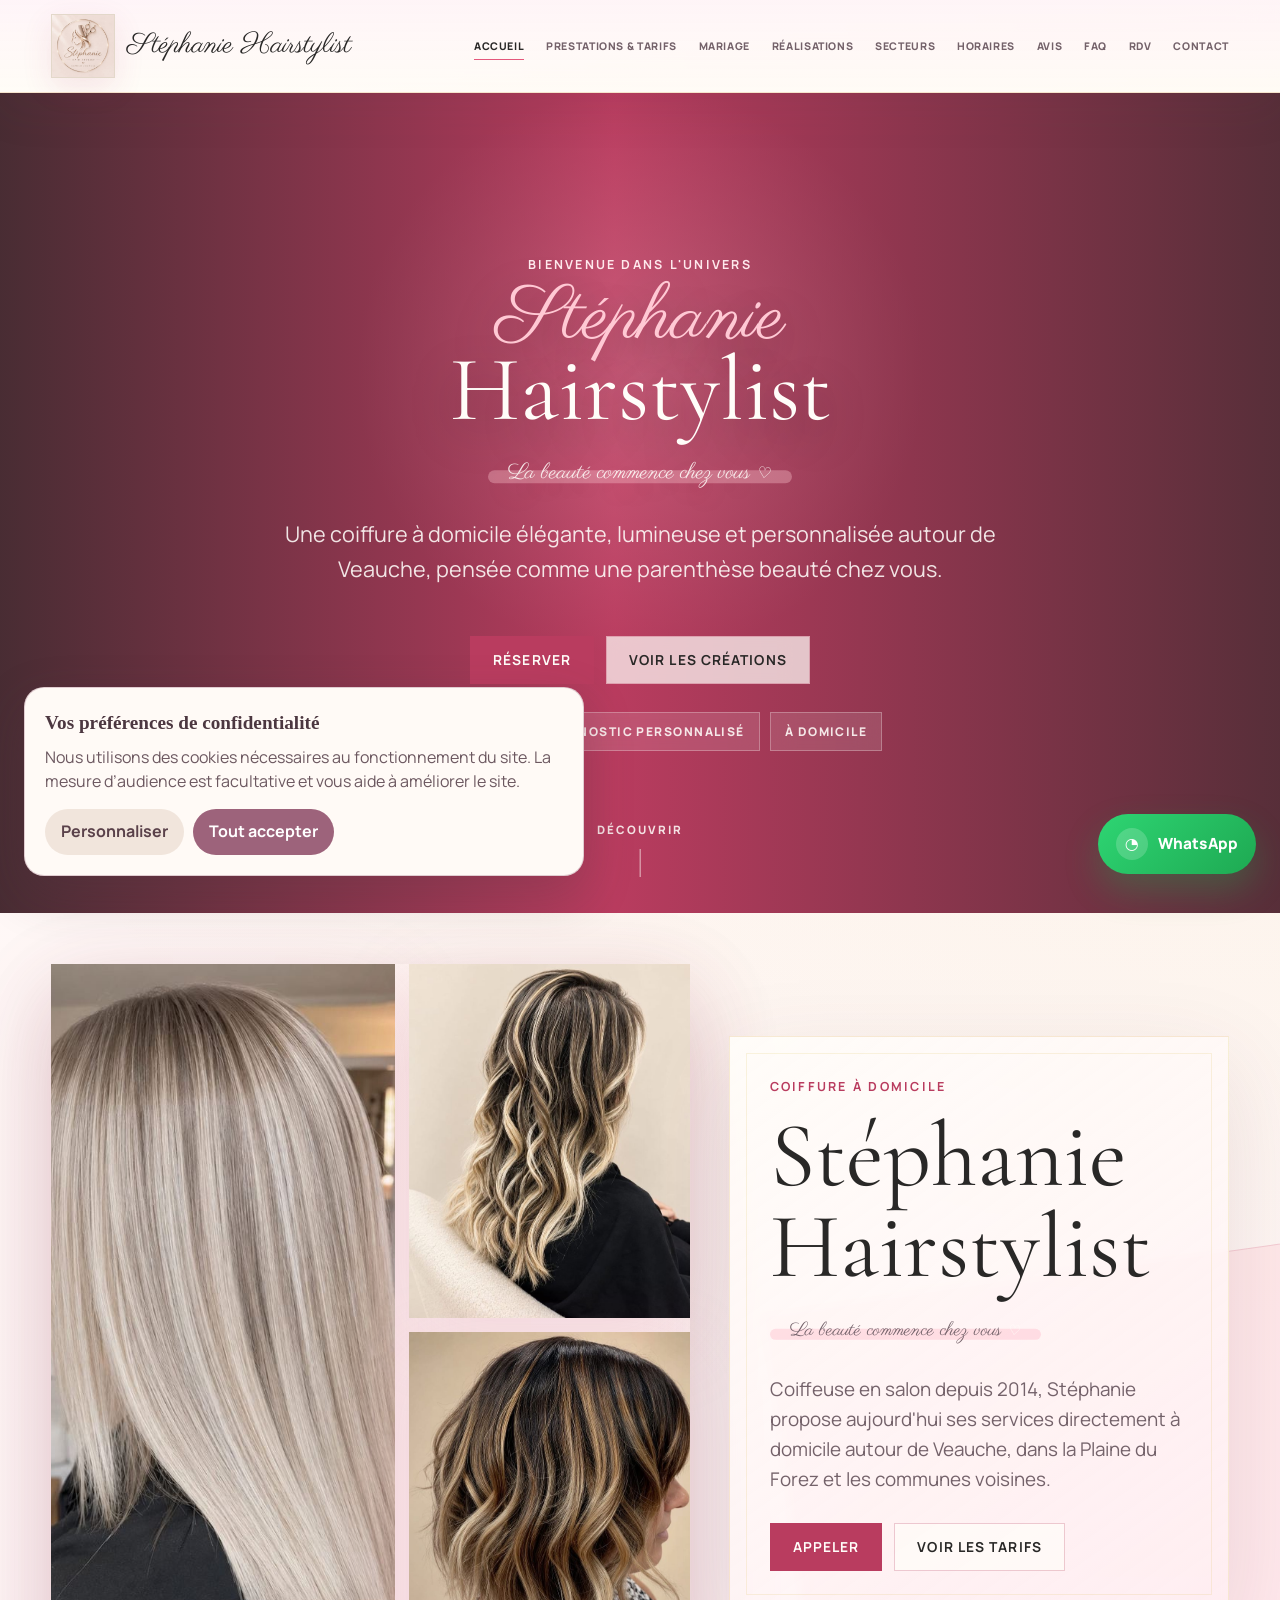
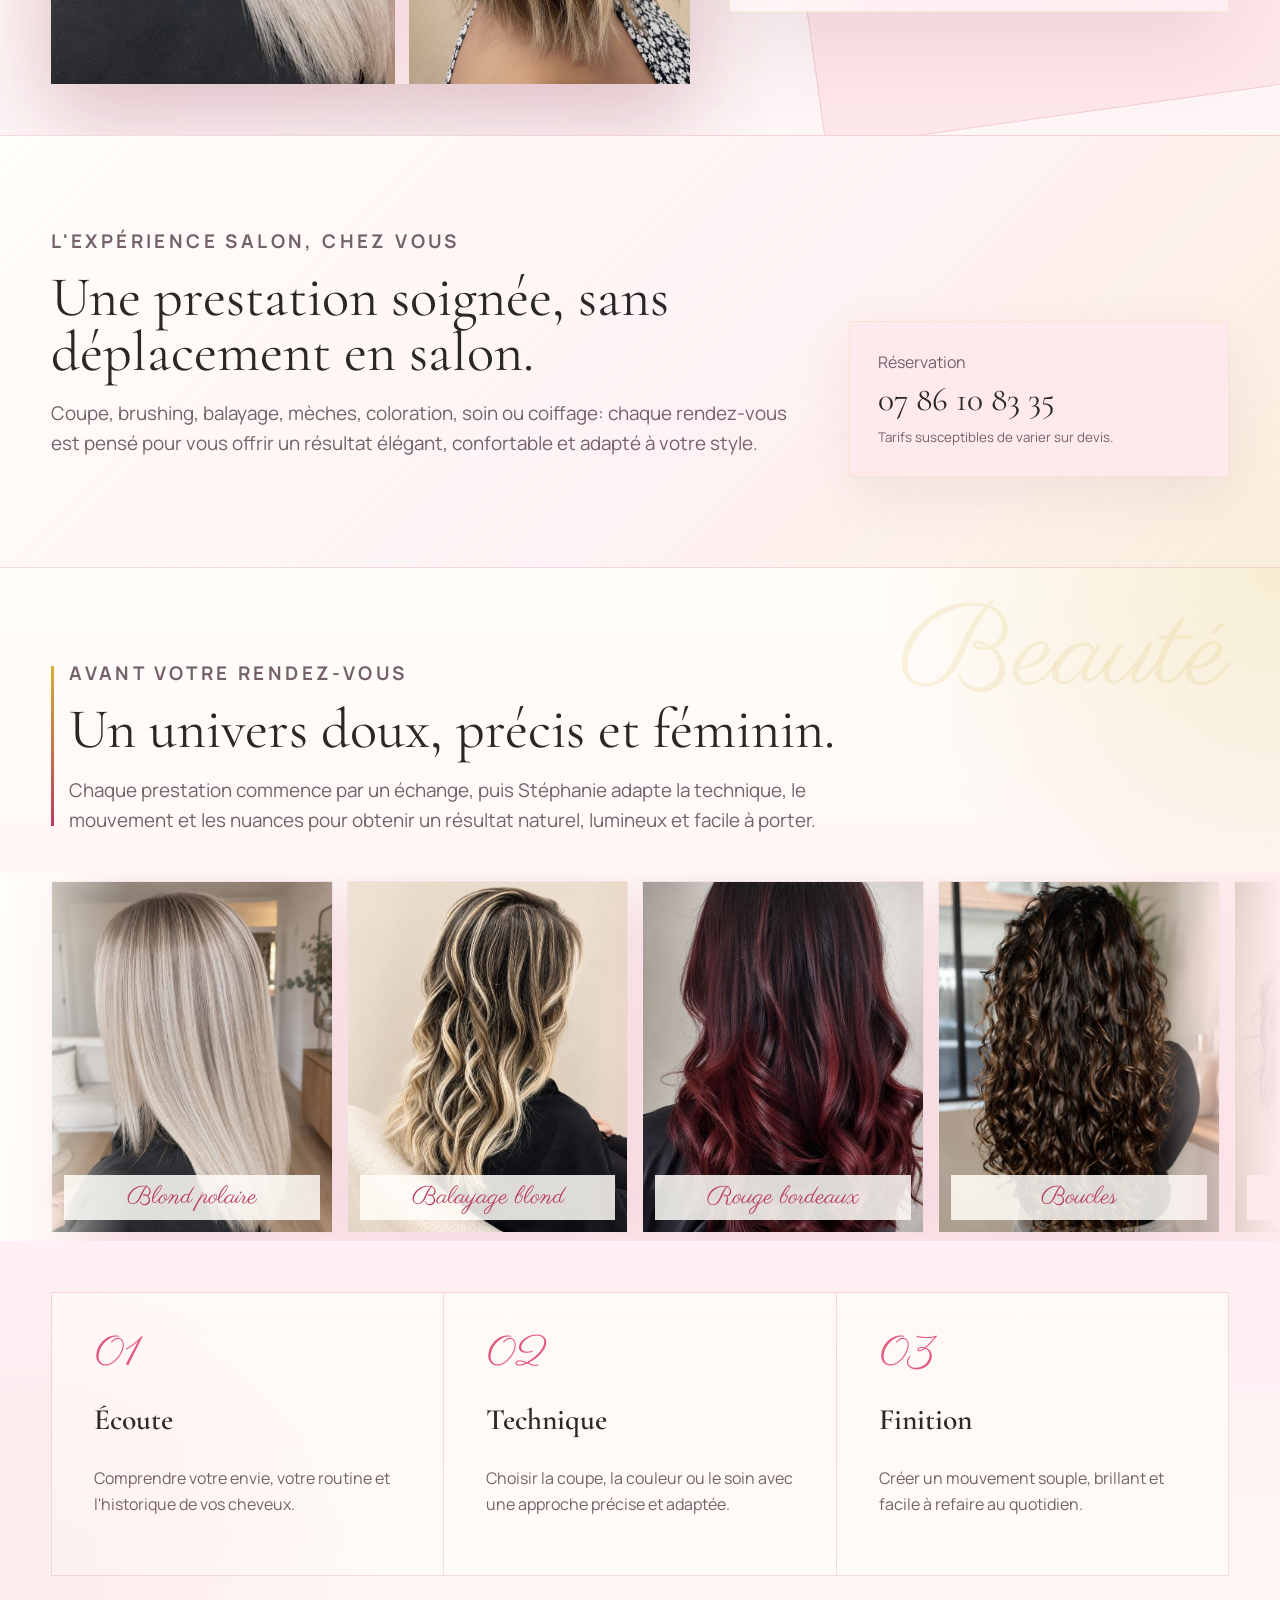
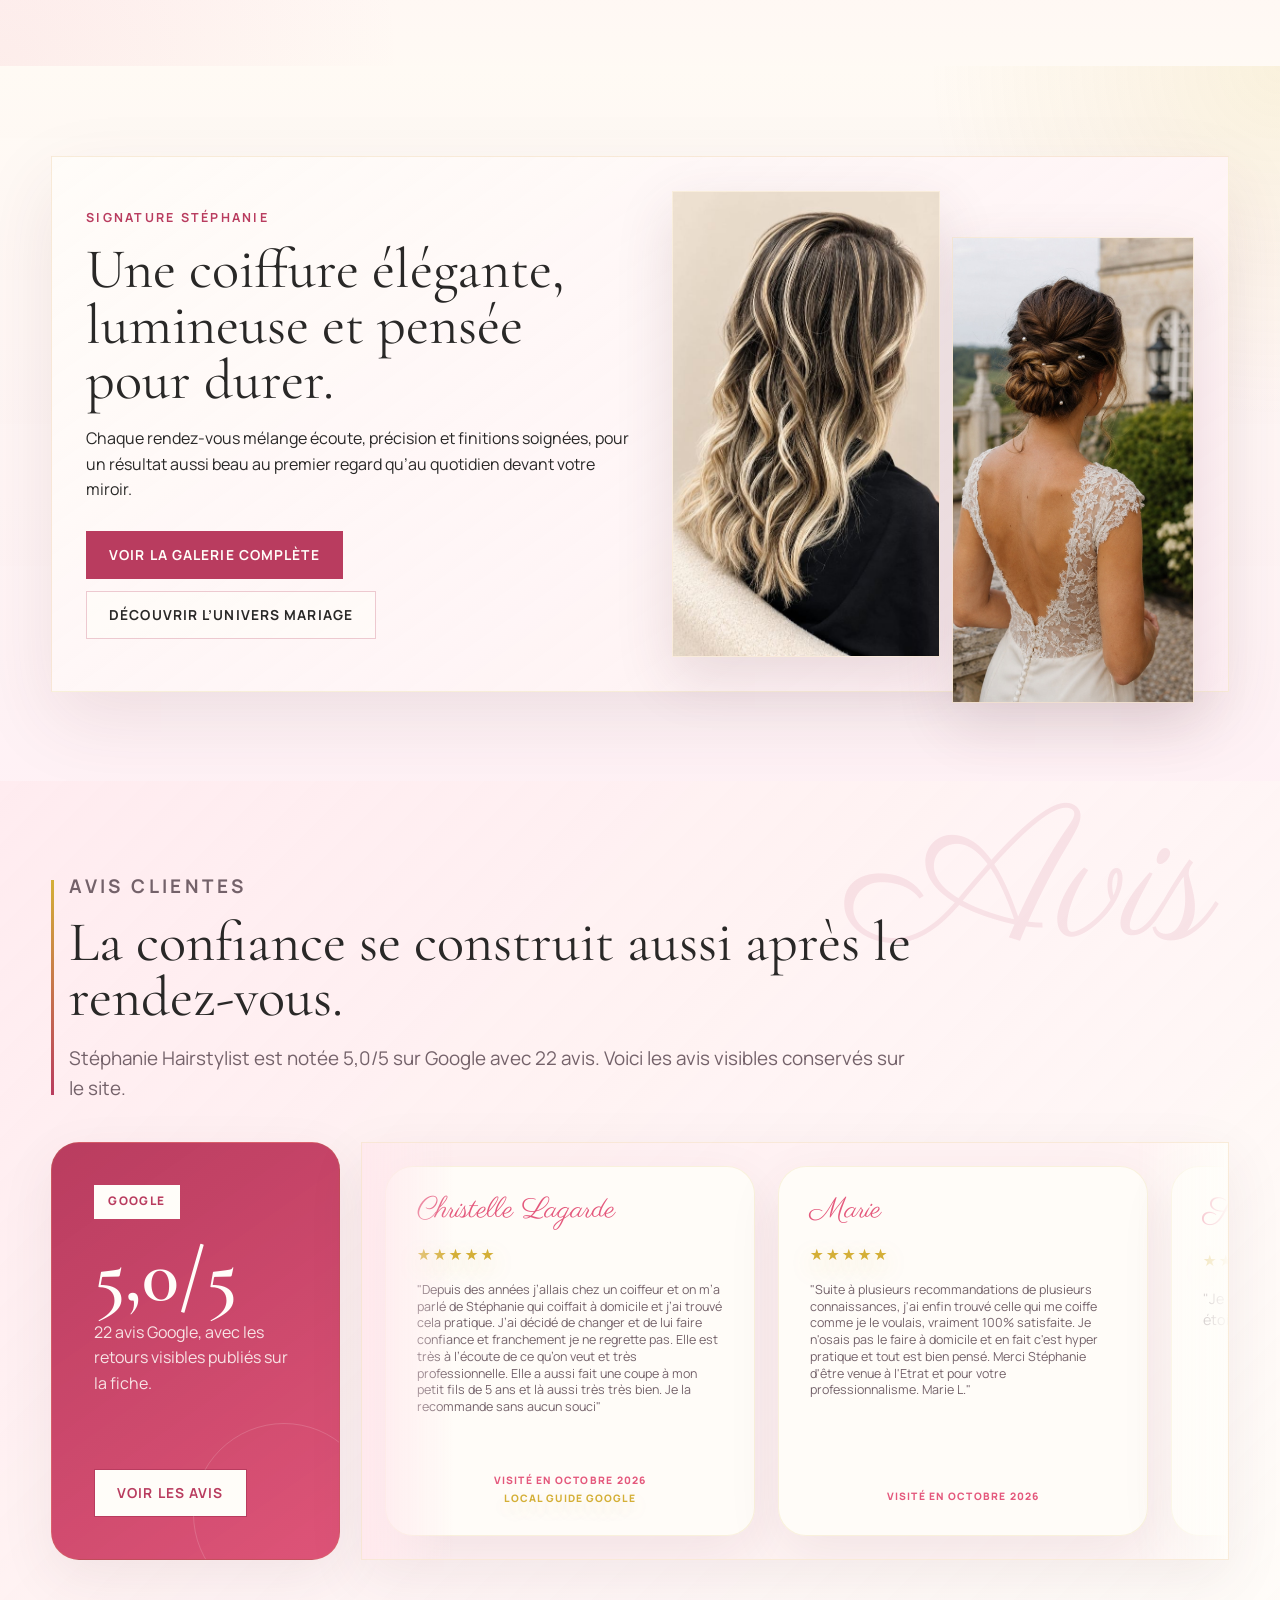
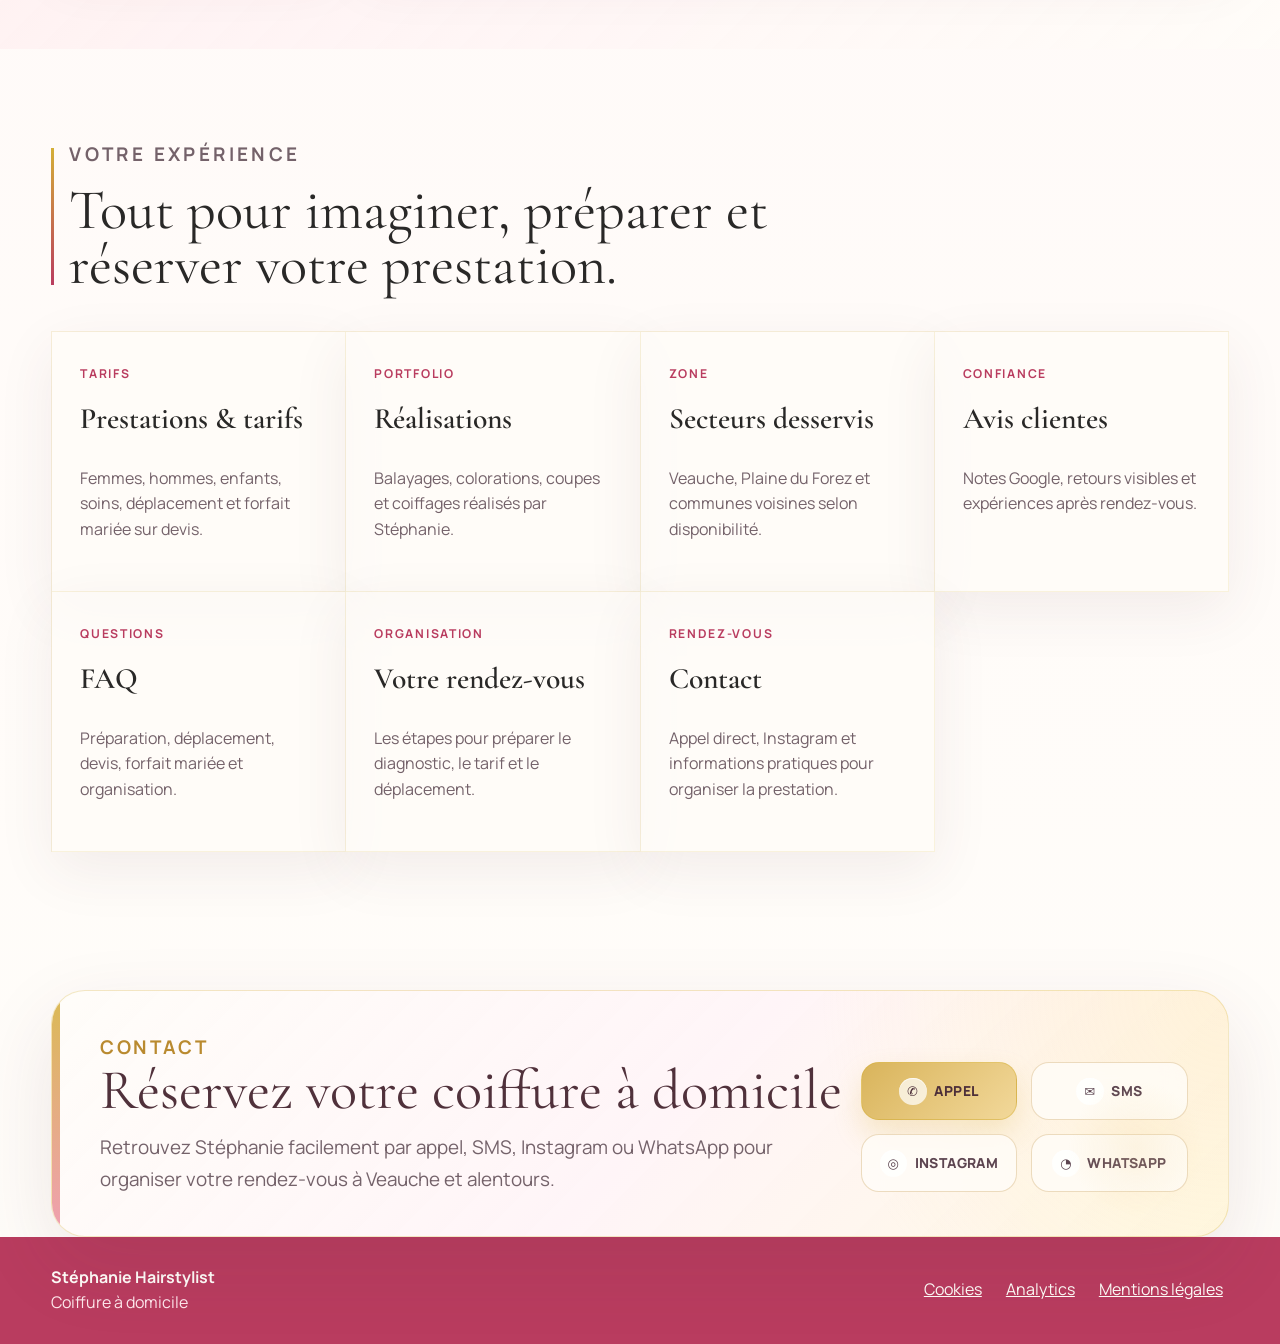
==== commit 30b945d6: "Simplifier le choix initial des cookies" ====
--- a/index.html
+++ b/index.html
@@ -24,7 +24,7 @@
     <meta name="twitter:image" content="https://hairstylist-stephanie.com/assets/brand/social-share-facebook.jpg">
     <meta name="twitter:image:alt" content="Stéphanie Hairstylist, coiffeuse à domicile">
     <link rel="icon" href="/assets/brand/logo-2026.jpg">
-    <link rel="stylesheet" href="/src/styles.css?v=20261022-home-slider-21">
+    <link rel="stylesheet" href="/src/styles.css?v=20261029-consent-2">
     <script type="application/ld+json">
       {
         "@context": "https://schema.org",
@@ -64,8 +64,8 @@
     </script>
     <script defer src="/src/content.js?v=20260916-realisations-photos-2"></script>
     <script defer src="/src/app.js?v=20260916-sector-zone-loire-exclusions"></script>
-    <script defer src="/stephanie-analytics/consent.js?v=20261029-2"></script>
-    <script defer src="/stephanie-analytics/tracker.js?v=20261029-2"></script>
+    <script defer src="/stephanie-analytics/consent.js?v=20261029-4"></script>
+    <script defer src="/stephanie-analytics/tracker.js?v=20261029-3"></script>
   </head>
   <body>
     <header class="site-header">
--- a/src/styles.css
+++ b/src/styles.css
@@ -27,7 +27,7 @@
 .cookie-banner strong { font-family: var(--font-display, serif); font-size: 1.2rem; }.cookie-banner p { margin: 7px 0 0; line-height: 1.5; color: #6c5860; }
 .cookie-actions { display: flex; flex-wrap: wrap; gap: 9px; }.cookie-actions--end { justify-content: flex-end; }
 .cookie-button { border: 0; border-radius: 999px; padding: 10px 16px; background: #9d637b; color: #fff; font: inherit; font-weight: 700; cursor: pointer; }.cookie-button--secondary { background: #f1e5dc; color: #5a414a; }
-.cookie-dialog { width: min(720px, calc(100vw - 28px)); max-height: min(780px, calc(100vh - 28px)); overflow: auto; border: 0; border-radius: 24px; padding: 28px; background: #fffaf6; color: #4c3740; box-shadow: 0 22px 70px rgba(76,55,64,.32); }.cookie-dialog::backdrop { background: rgba(61,38,49,.54); backdrop-filter: blur(3px); }.cookie-dialog h2 { margin: 0 34px 4px 0; }.cookie-intro { margin-top: 0; color: #8a737c; }
+.cookie-dialog { width: min(720px, calc(100vw - 28px)); max-height: min(780px, calc(100vh - 28px)); overflow: auto; border: 0; border-radius: 24px; padding: 28px; background: #fffaf6; color: #4c3740; box-shadow: 0 22px 70px rgba(76,55,64,.32); }.cookie-dialog::backdrop { background: rgba(61,38,49,.54); backdrop-filter: blur(3px); }.cookie-dialog h2 { margin: 0 34px 4px 0; }.cookie-intro { margin-top: 0; color: #8a737c; }.cookie-choice-note { margin: 16px 0 0; padding: 11px 13px; border-radius: 12px; background: #f5e7df; color: #6c5860; font-size: .92rem; }
 .cookie-service { display: flex; justify-content: space-between; align-items: start; gap: 18px; margin-top: 15px; padding: 16px 0; border-top: 1px solid #eadce2; }.cookie-service h3 { margin: 0 0 5px; font-size: 1rem; }.cookie-service p { margin: 0; line-height: 1.5; color: #6c5860; }.cookie-service--inactive { opacity: .72; }.cookie-required { white-space: nowrap; font-size: .85rem; color: #8a737c; }.cookie-switch { display: inline-flex; align-items: center; gap: 8px; white-space: nowrap; font-weight: 700; color: #9d637b; }.cookie-switch input { width: 18px; height: 18px; accent-color: #9d637b; }.cookie-links { font-size: .9rem; color: #6c5860; }.cookie-links a { color: #9d637b; }
 @media (max-width: 620px) { .cookie-banner { left: 12px; bottom: 12px; width: calc(100vw - 24px); padding: 17px; }.cookie-actions { display: grid; grid-template-columns: 1fr; }.cookie-button { width: 100%; }.cookie-dialog { padding: 22px 18px; }.cookie-service { flex-direction: column; gap: 9px; }.cookie-actions--end { display: flex; }.cookie-actions--end .cookie-button { width: auto; } }
 
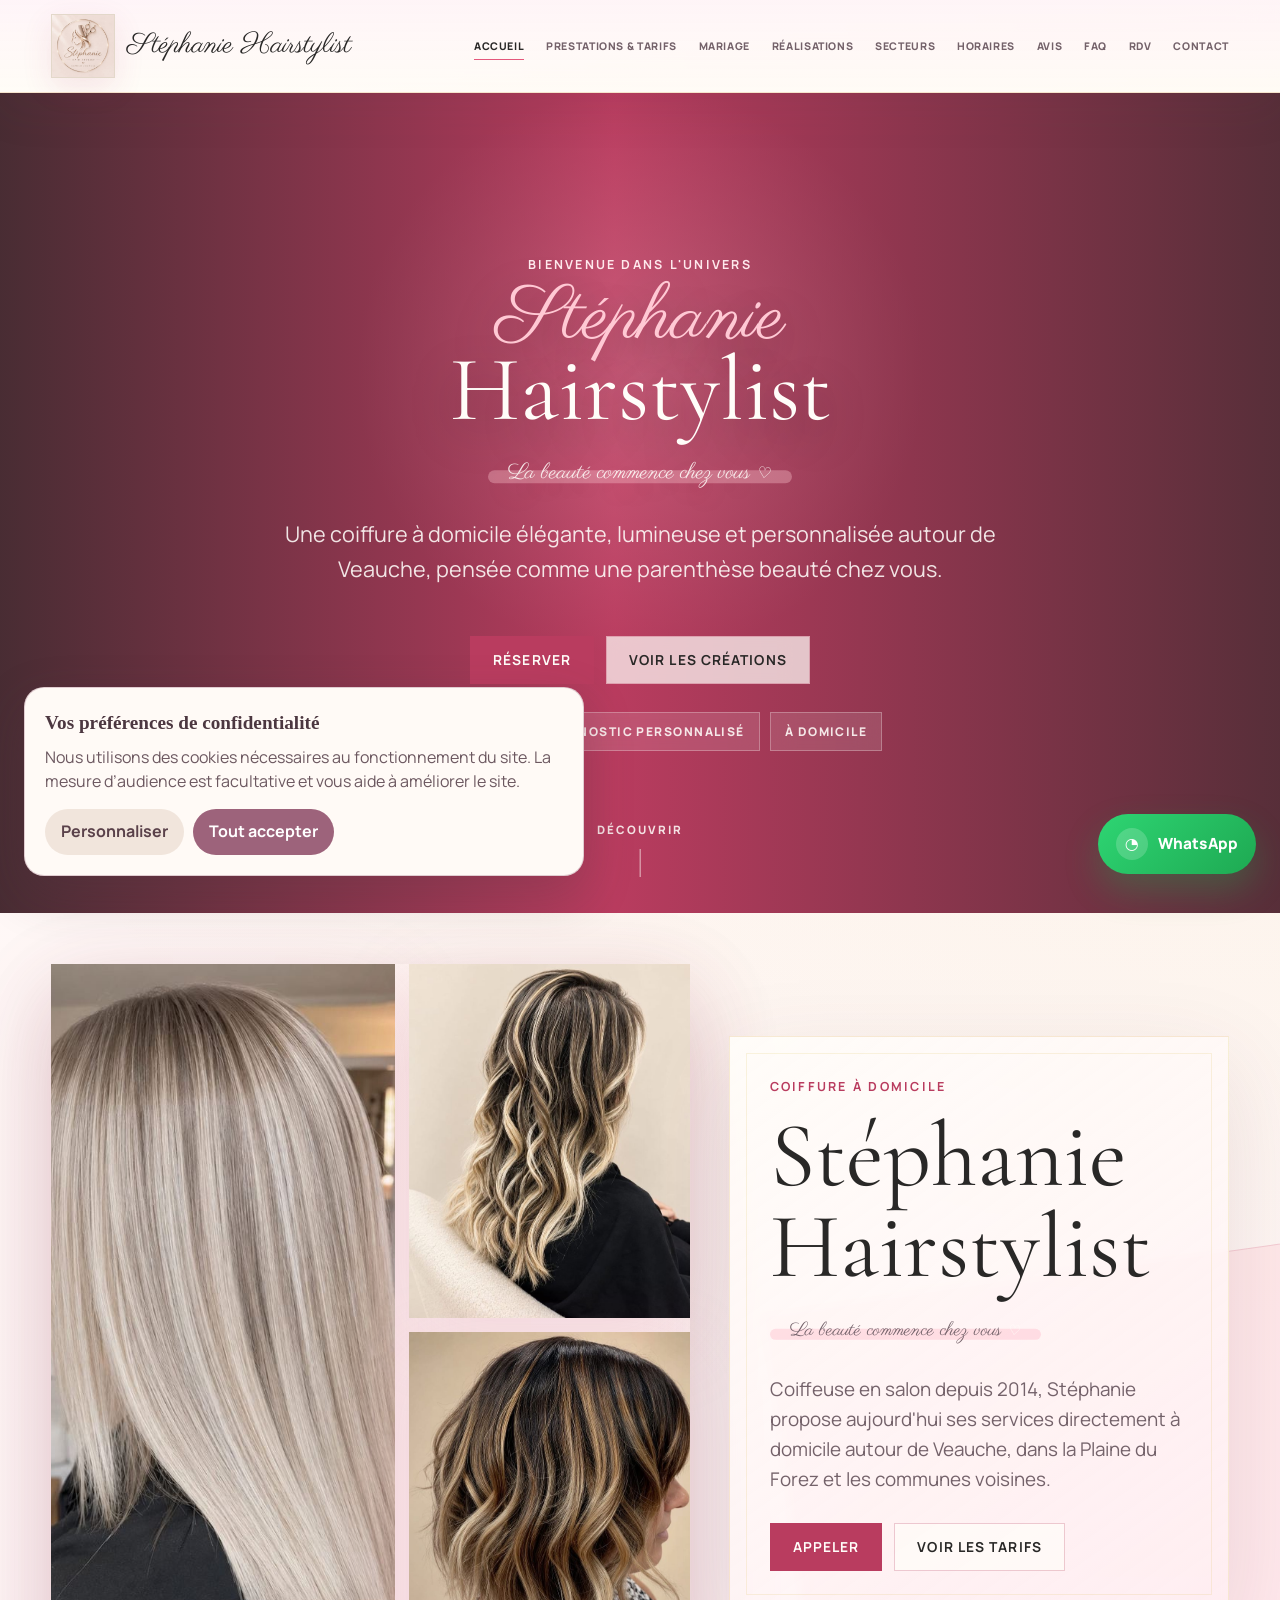
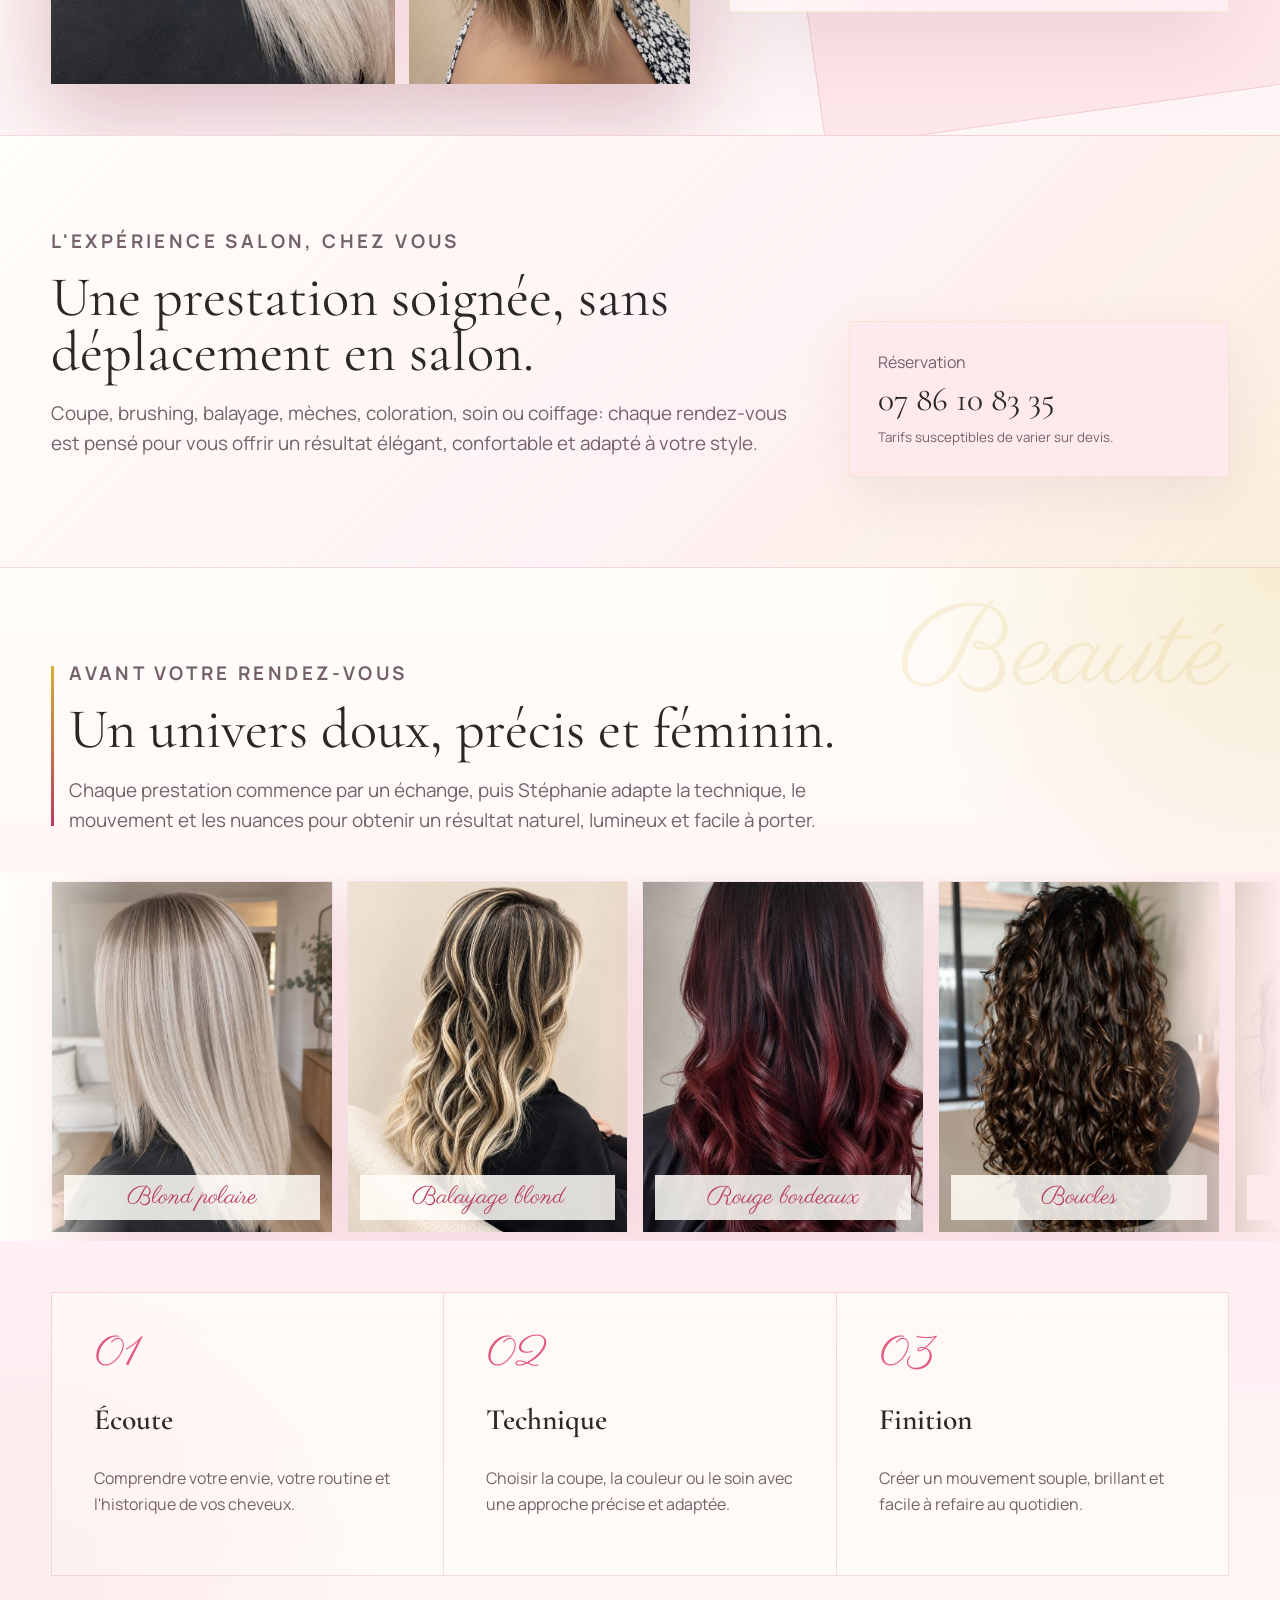
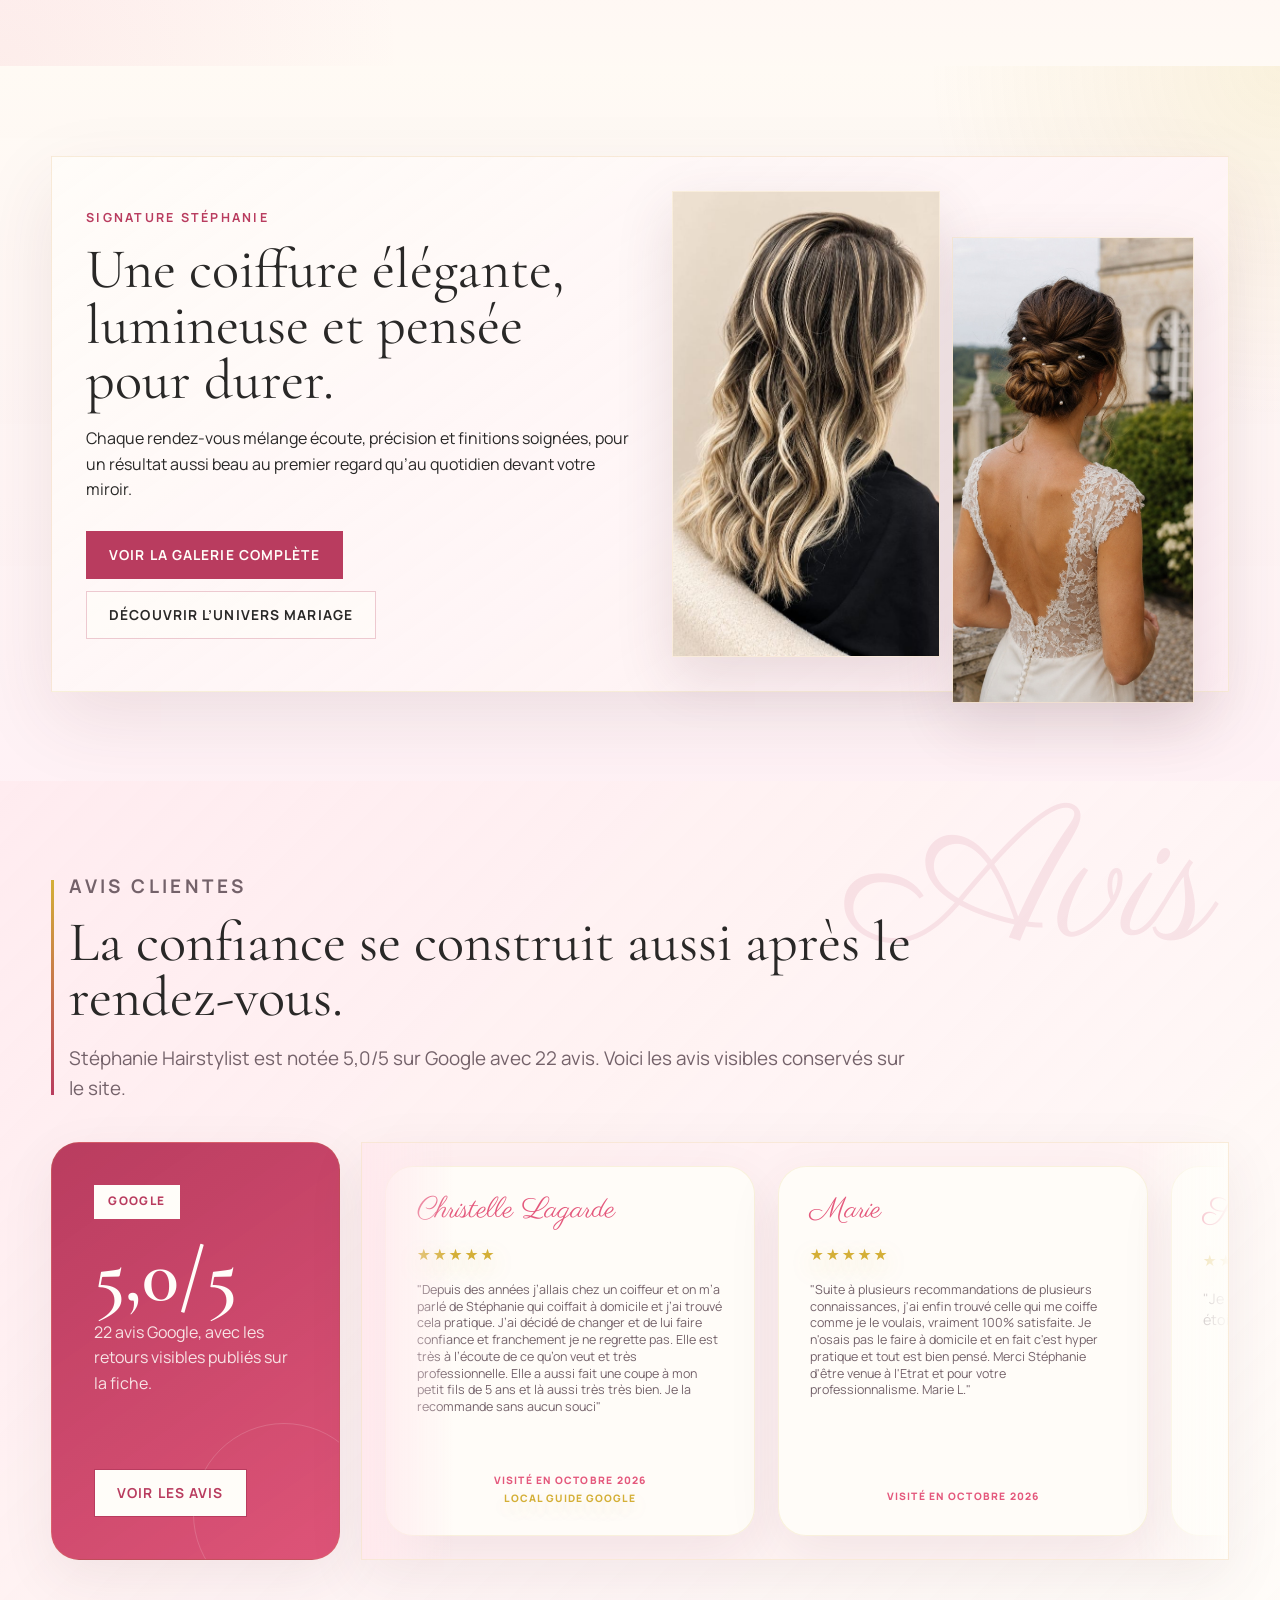
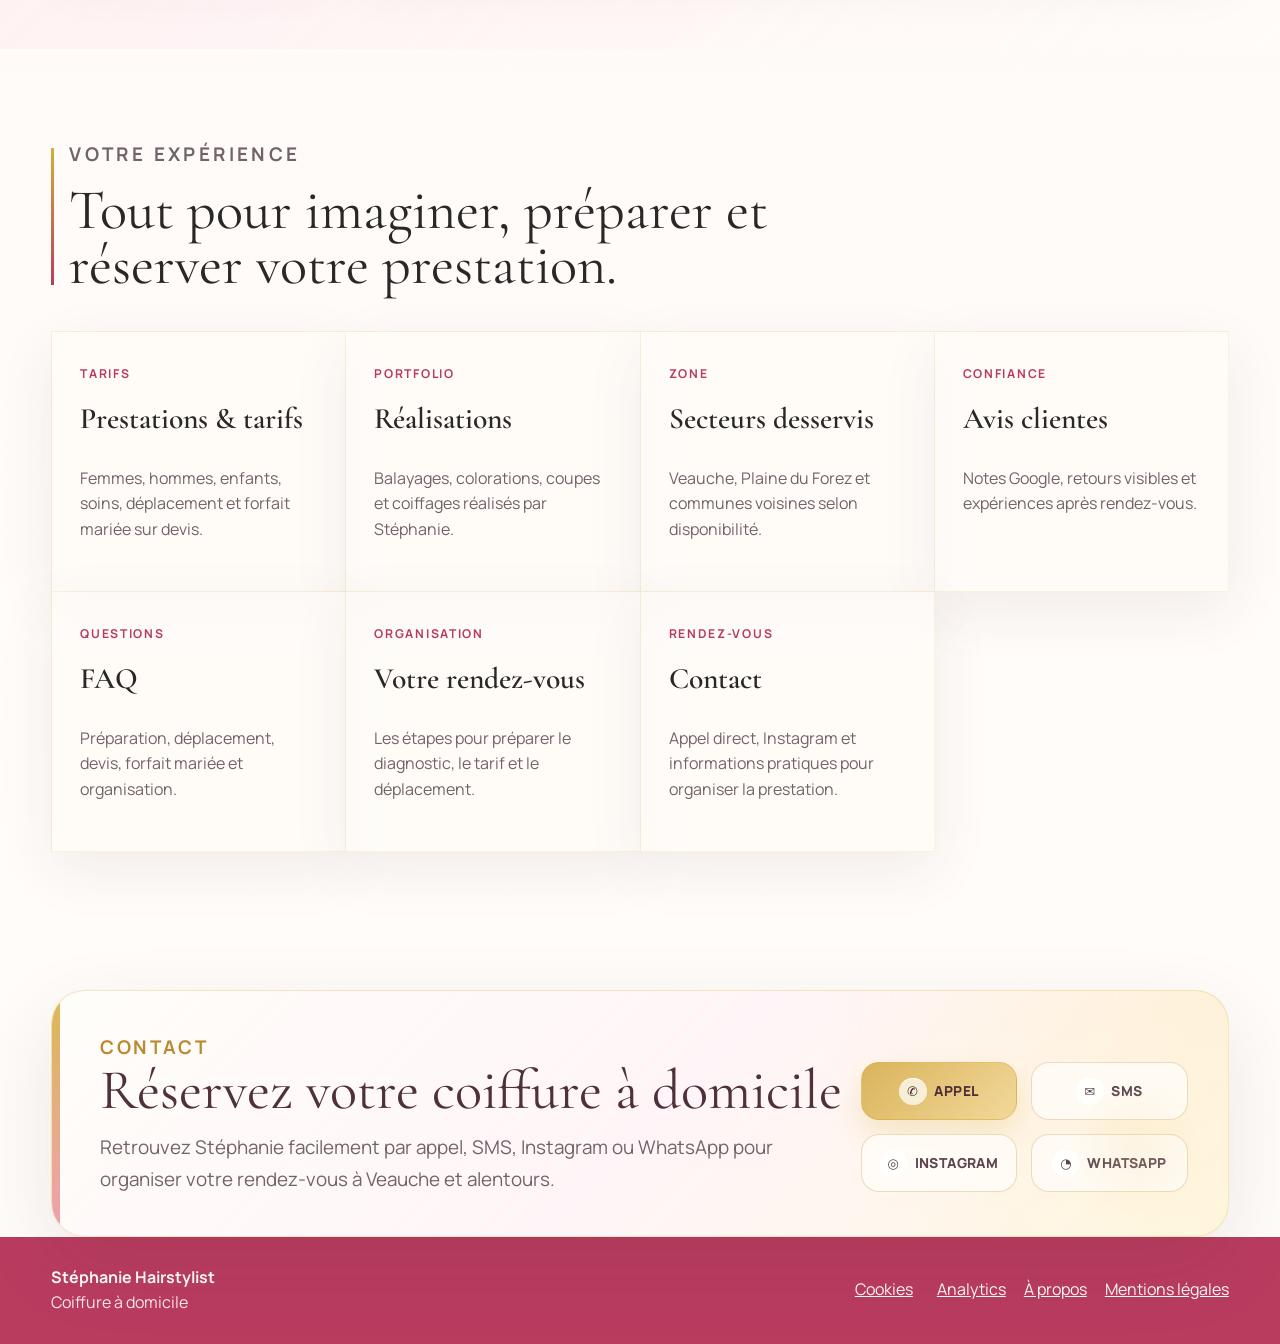
==== commit 81fce559: "Ajouter les pages à propos et mentions légales" ====
--- a/index.html
+++ b/index.html
@@ -571,24 +571,9 @@
       <div class="footer-actions">
         <button class="footer-link" type="button" data-cookie-settings>Cookies</button>
         <a class="footer-link" href="https://stephanie-analytics.stephanie-analytics.workers.dev/admin" target="_blank" rel="noopener">Analytics</a>
-        <button class="footer-link" type="button" id="legalToggle">Mentions légales</button>
+        <a class="footer-link" href="/a-propos.html">À propos</a>
+        <a class="footer-link" href="/mentions-legales.html">Mentions légales</a>
       </div>
     </footer>
-
-    <dialog class="legal-dialog" id="legalDialog">
-      <button class="dialog-close" type="button" id="legalClose" aria-label="Fermer">×</button>
-      <h2>Mentions légales</h2>
-      <h3>Politique de confidentialité</h3>
-      <p>La mesure d’audience interne n’est activée qu’après votre accord depuis le lien Cookies. Elle produit des statistiques sur les pages consultées, les appareils, les sources de visite, les clics de contact et une localisation approximative à l’échelle de la ville. Un identifiant aléatoire limité à ce site permet de reconnaître des visites répétées après votre accord. Aucune adresse IP complète, aucun nom, aucune adresse e-mail ni aucune adresse précise ne sont conservés. Vos préférences sont modifiables à tout moment depuis le lien Cookies.</p>
-      <dl>
-        <div><dt>Entreprise</dt><dd>Stéphanie Hairstylist</dd></div>
-        <div><dt>SIREN</dt><dd>991 918 376</dd></div>
-        <div><dt>SIRET du siège social</dt><dd>991 918 376 00013</dd></div>
-        <div><dt>Numéro de TVA</dt><dd>FR04991918376</dd></div>
-        <div><dt>Date de création</dt><dd>06 octobre 2025</dd></div>
-        <div><dt>Activité</dt><dd>Coiffure - 9602A</dd></div>
-        <div><dt>Forme juridique</dt><dd>Entrepreneur individuel</dd></div>
-      </dl>
-    </dialog>
   </body>
 </html>
--- a/src/styles.css
+++ b/src/styles.css
@@ -3092,6 +3092,87 @@
   font: inherit;
   text-decoration: underline;
 }
+
+.info-hero .page-hero-media.logo-panel {
+  min-height: 300px;
+}
+
+.info-page,
+.legal-page {
+  padding: clamp(48px, 7vw, 96px) clamp(18px, 4vw, 58px);
+  background: linear-gradient(180deg, #fffdf9, #fbf2f4);
+}
+
+.info-page {
+  display: grid;
+  grid-template-columns: repeat(3, minmax(0, 1fr));
+  gap: 20px;
+}
+
+.info-card,
+.legal-content section {
+  padding: clamp(22px, 3vw, 34px);
+  border: 1px solid var(--line);
+  border-radius: 24px;
+  background: rgba(255, 253, 249, .92);
+  box-shadow: 0 14px 42px rgba(82, 43, 57, .07);
+}
+
+.info-card h2,
+.legal-content h2 {
+  margin-top: 0;
+  color: var(--berry);
+}
+
+.info-card p,
+.legal-content p {
+  line-height: 1.7;
+}
+
+.legal-page-header,
+.legal-content {
+  width: min(960px, 100%);
+  margin: 0 auto;
+}
+
+.legal-page-header {
+  padding-bottom: clamp(32px, 5vw, 56px);
+}
+
+.legal-page-header h1 {
+  margin: 0 0 12px;
+  color: var(--berry);
+  font-size: clamp(2.6rem, 6vw, 4.5rem);
+}
+
+.legal-page-header p {
+  max-width: 620px;
+  color: var(--muted);
+  line-height: 1.6;
+}
+
+.legal-content {
+  display: grid;
+  gap: 18px;
+}
+
+.legal-content dl {
+  display: grid;
+  gap: 10px;
+  margin: 22px 0 0;
+}
+
+.legal-content dl div {
+  display: grid;
+  grid-template-columns: minmax(170px, .55fr) 1fr;
+  gap: 18px;
+  padding-bottom: 10px;
+  border-bottom: 1px solid var(--line);
+}
+
+.legal-content dt { color: var(--muted); }
+.legal-content dd { margin: 0; font-weight: 650; }
+.legal-content a, .text-link { color: var(--berry); font-weight: 700; }
 
 .legal-dialog {
   width: min(620px, calc(100vw - 28px));
@@ -4038,6 +4119,20 @@
     gap: 12px;
     margin-left: 0;
   }
+
+  .info-page {
+    grid-template-columns: 1fr;
+    padding: 42px 18px;
+  }
+
+  .legal-page {
+    padding: 42px 18px;
+  }
+
+  .legal-content dl div {
+    grid-template-columns: 1fr;
+    gap: 4px;
+  }
 }
 
 @media (prefers-reduced-motion: reduce) {
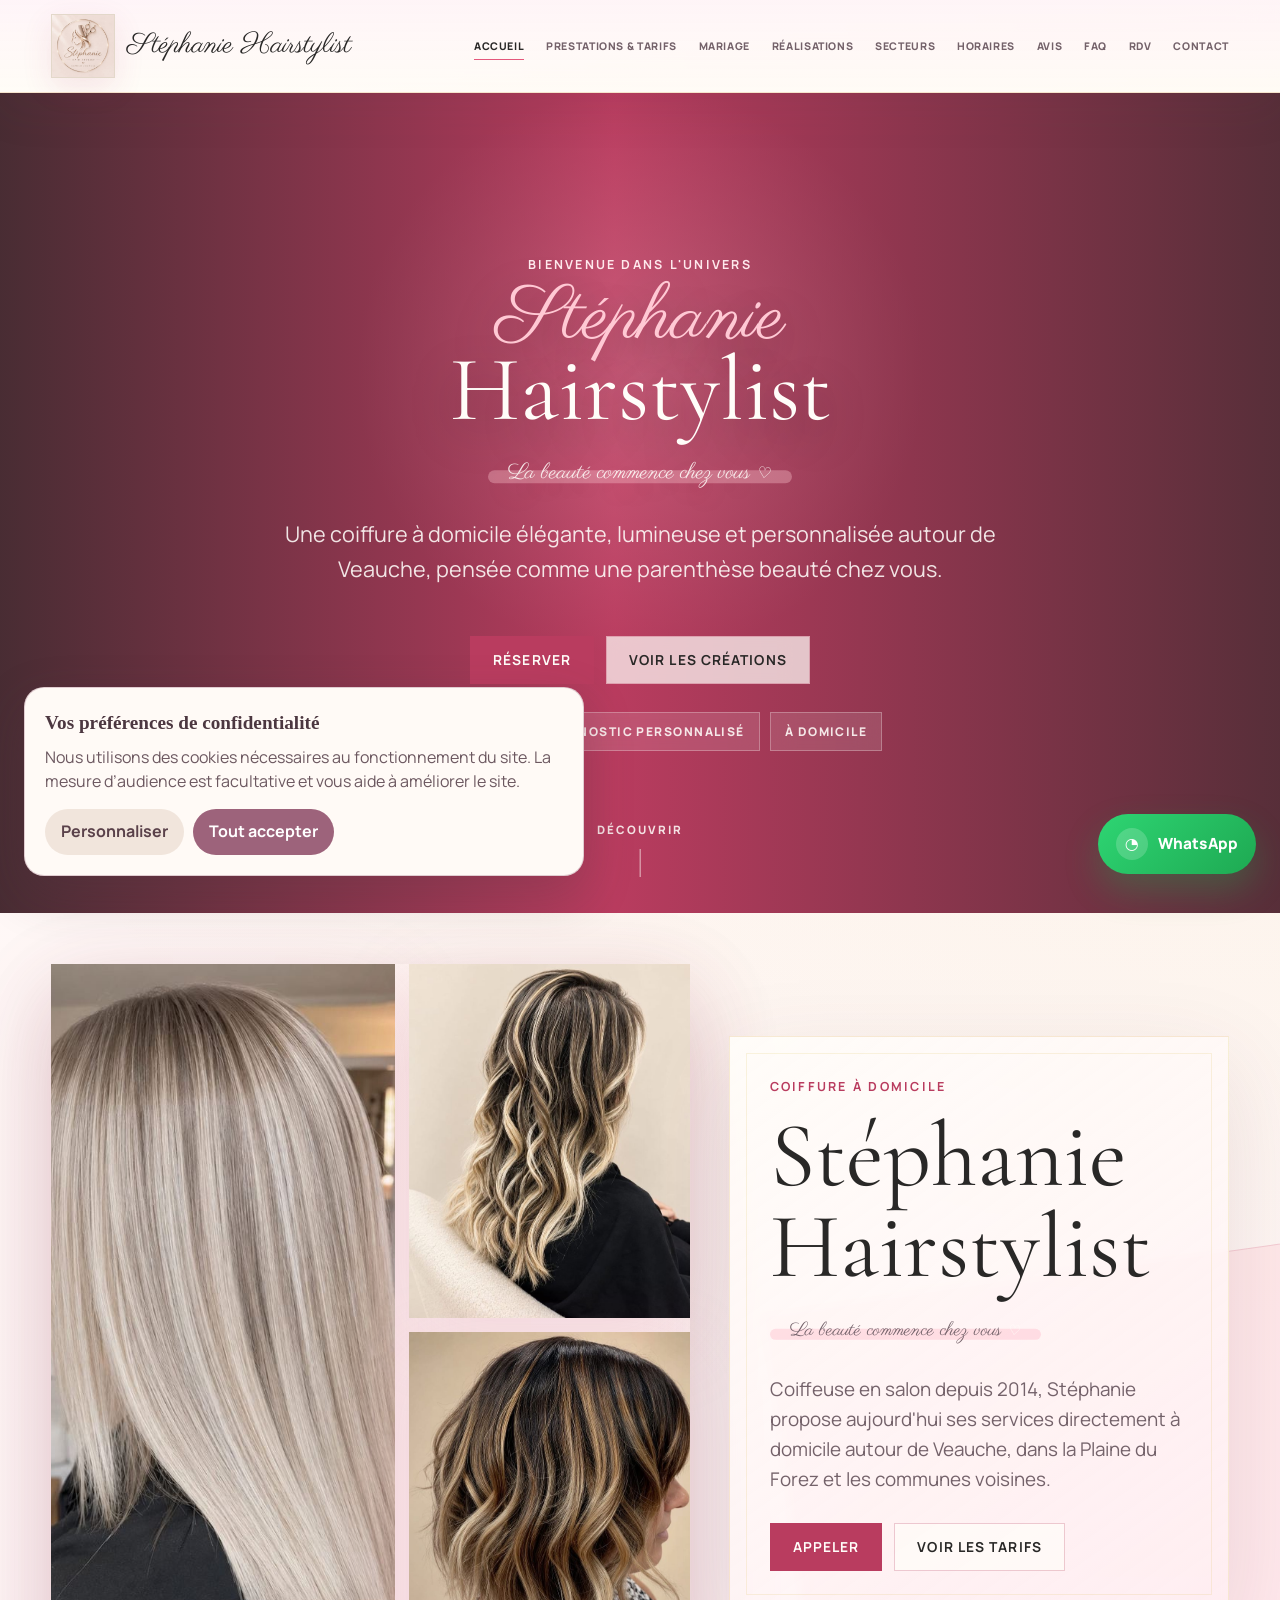
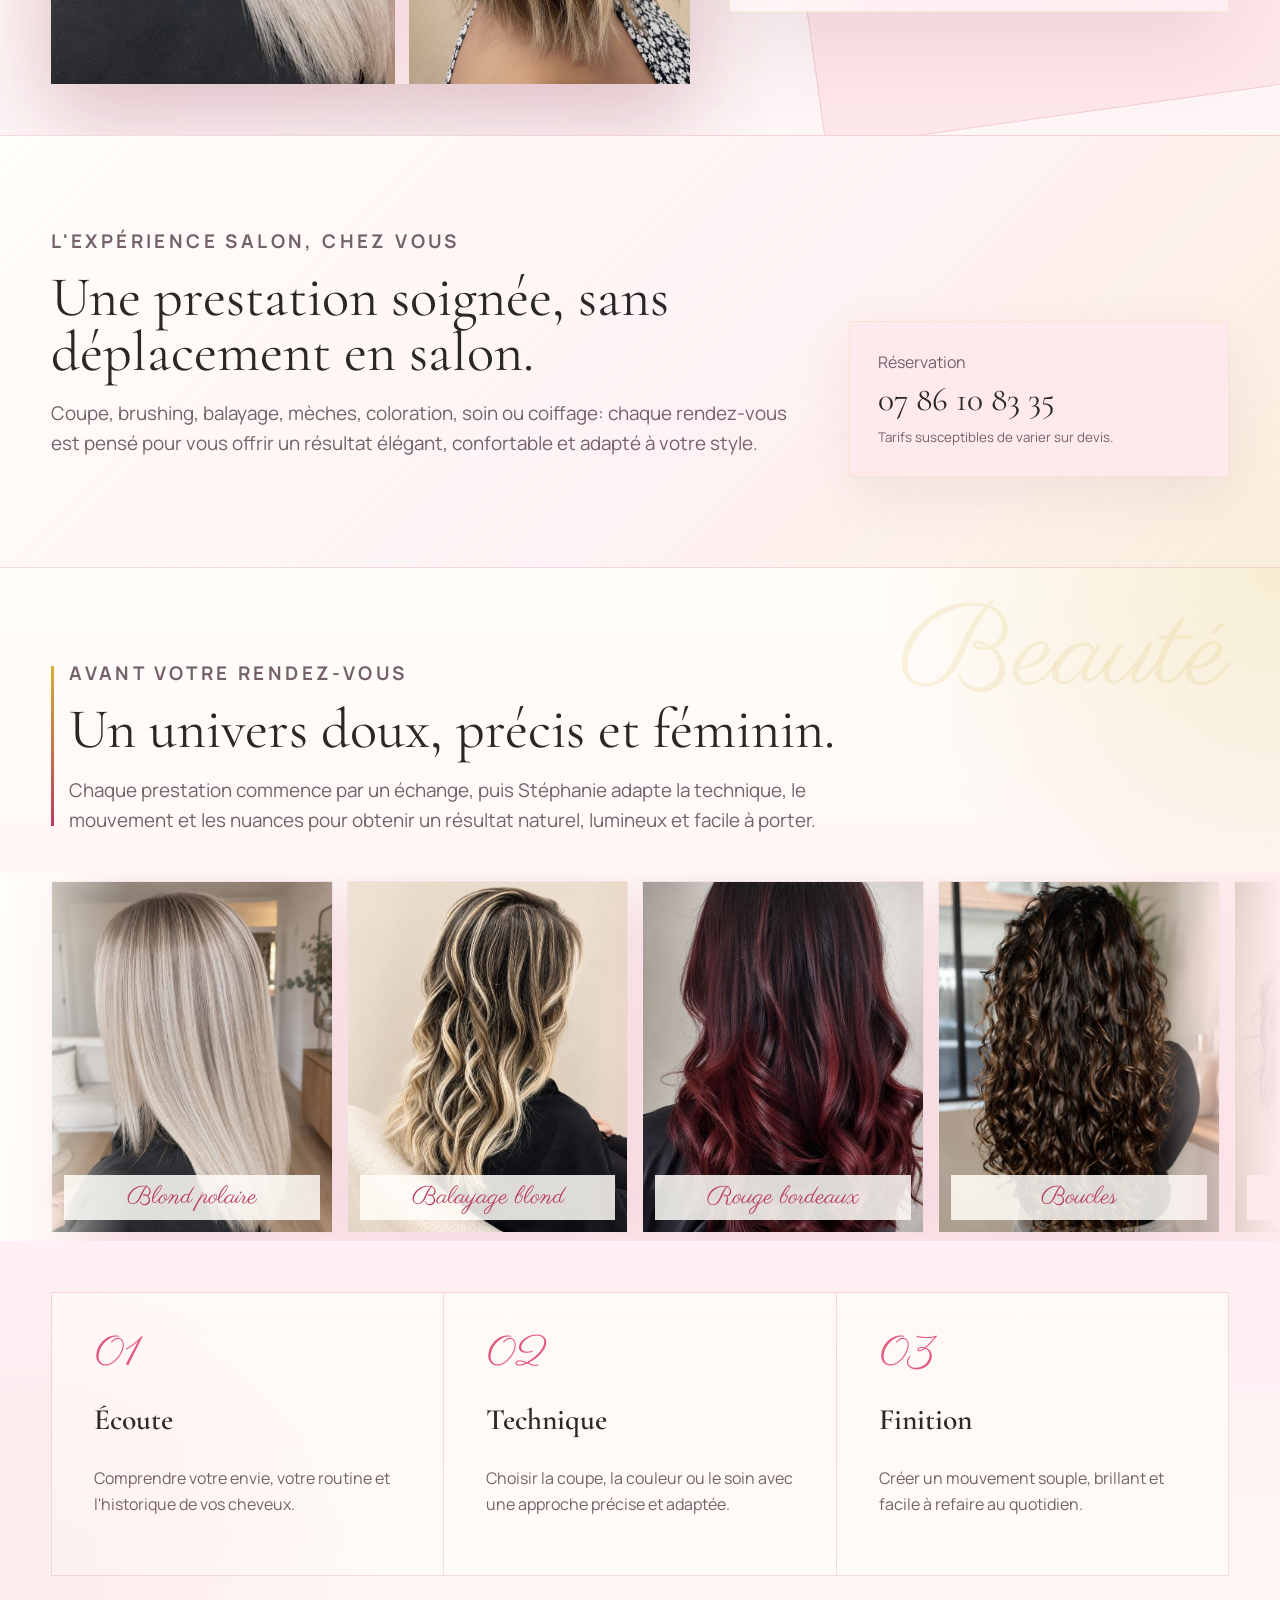
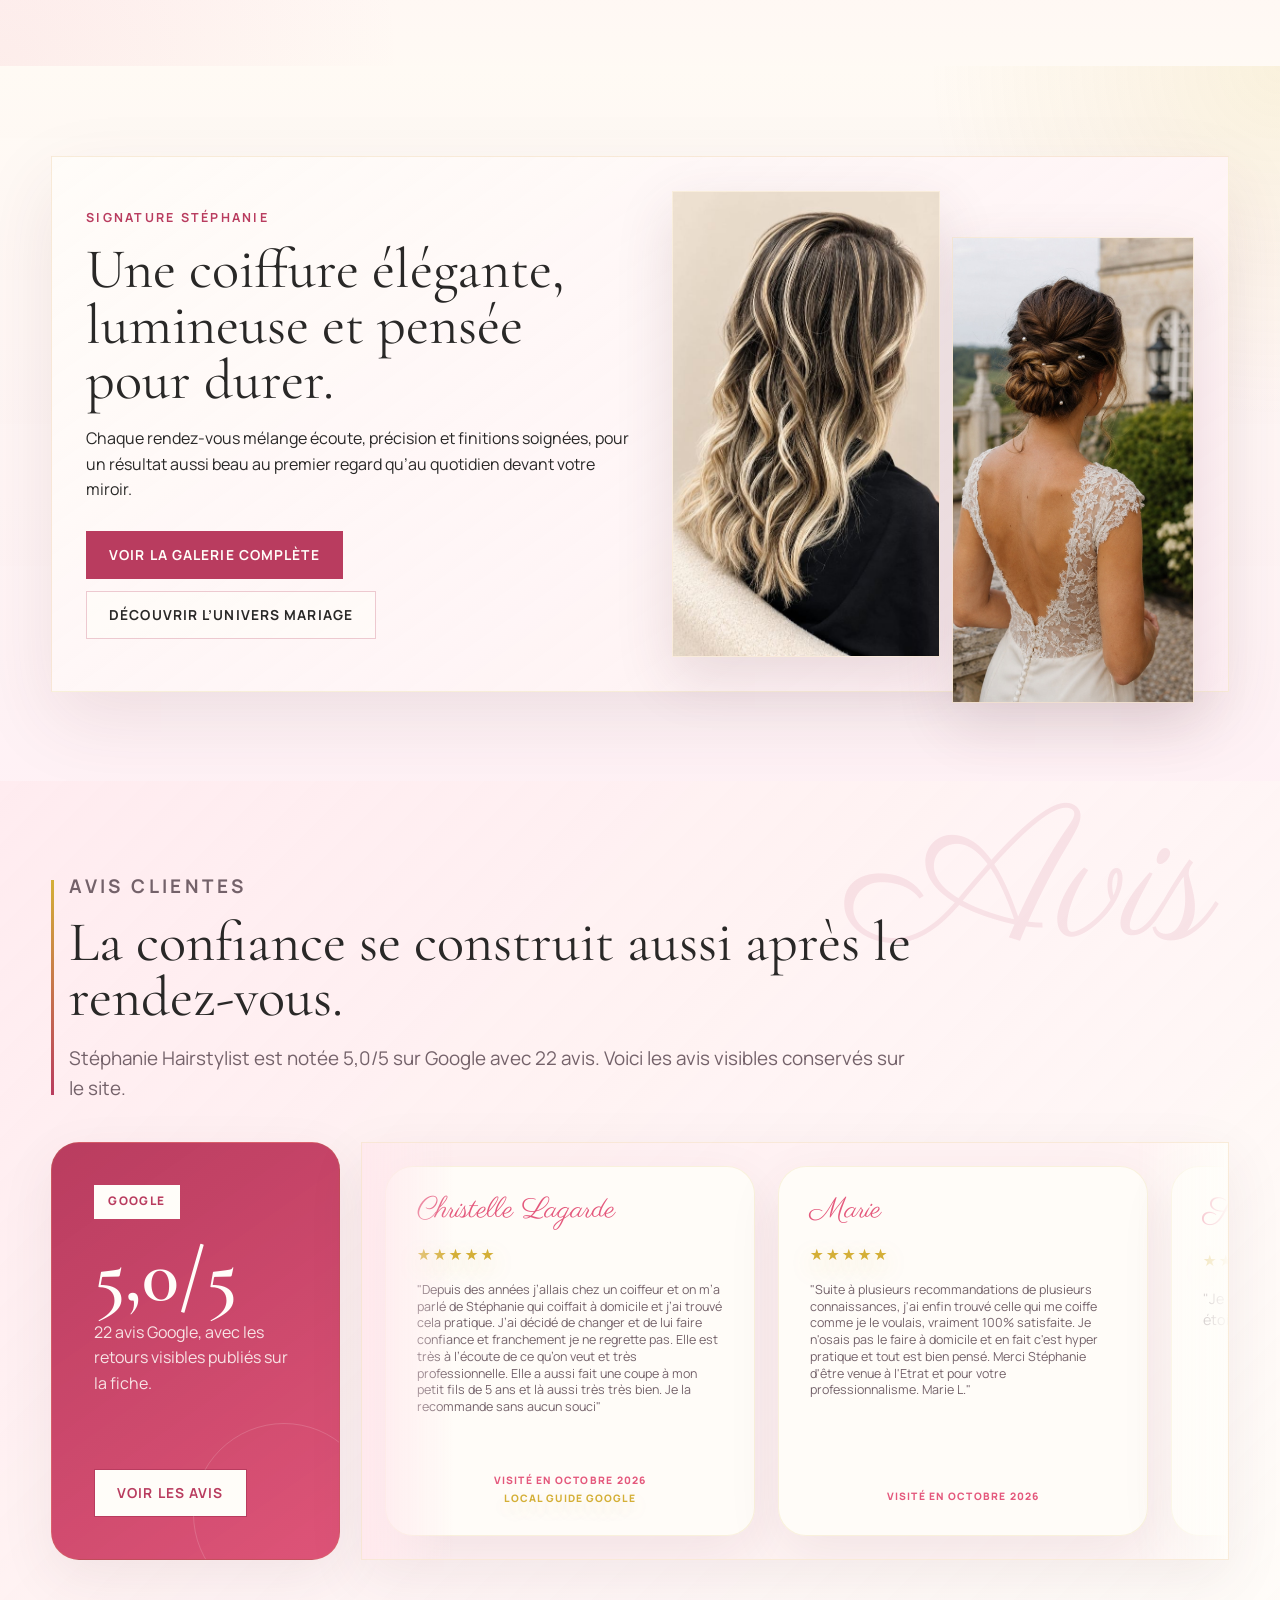
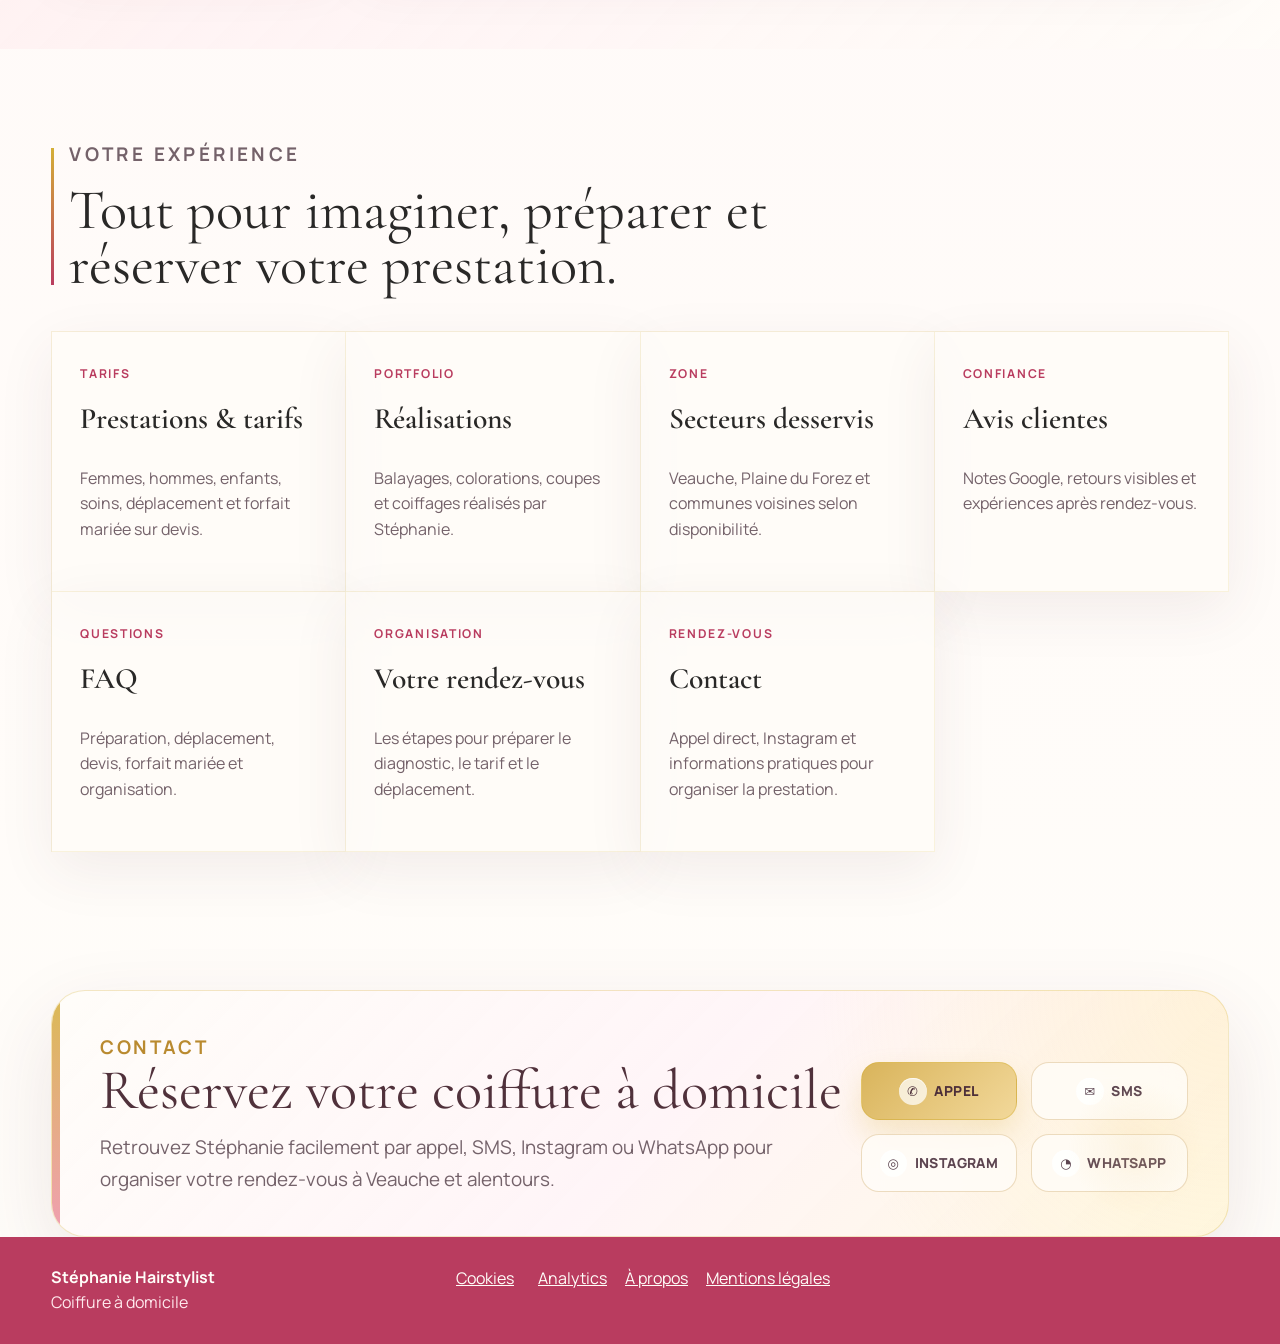
==== commit 100b3fba: "Fix analytics traffic source attribution" ====
--- a/index.html
+++ b/index.html
@@ -65,7 +65,7 @@
     <script defer src="/src/content.js?v=20260916-realisations-photos-2"></script>
     <script defer src="/src/app.js?v=20260916-sector-zone-loire-exclusions"></script>
     <script defer src="/stephanie-analytics/consent.js?v=20261029-4"></script>
-    <script defer src="/stephanie-analytics/tracker.js?v=20261029-3"></script>
+    <script defer src="/stephanie-analytics/tracker.js?v=20261029-4"></script>
   </head>
   <body>
     <header class="site-header">
--- a/src/styles.css
+++ b/src/styles.css
@@ -3091,6 +3091,20 @@
   cursor: pointer;
   font: inherit;
   text-decoration: underline;
+}
+
+@media (min-width: 821px) {
+  .footer {
+    position: relative;
+  }
+
+  .footer-actions {
+    position: absolute;
+    left: 50%;
+    margin-left: 0;
+    transform: translateX(-50%);
+    white-space: nowrap;
+  }
 }
 
 .info-hero .page-hero-media.logo-panel {
